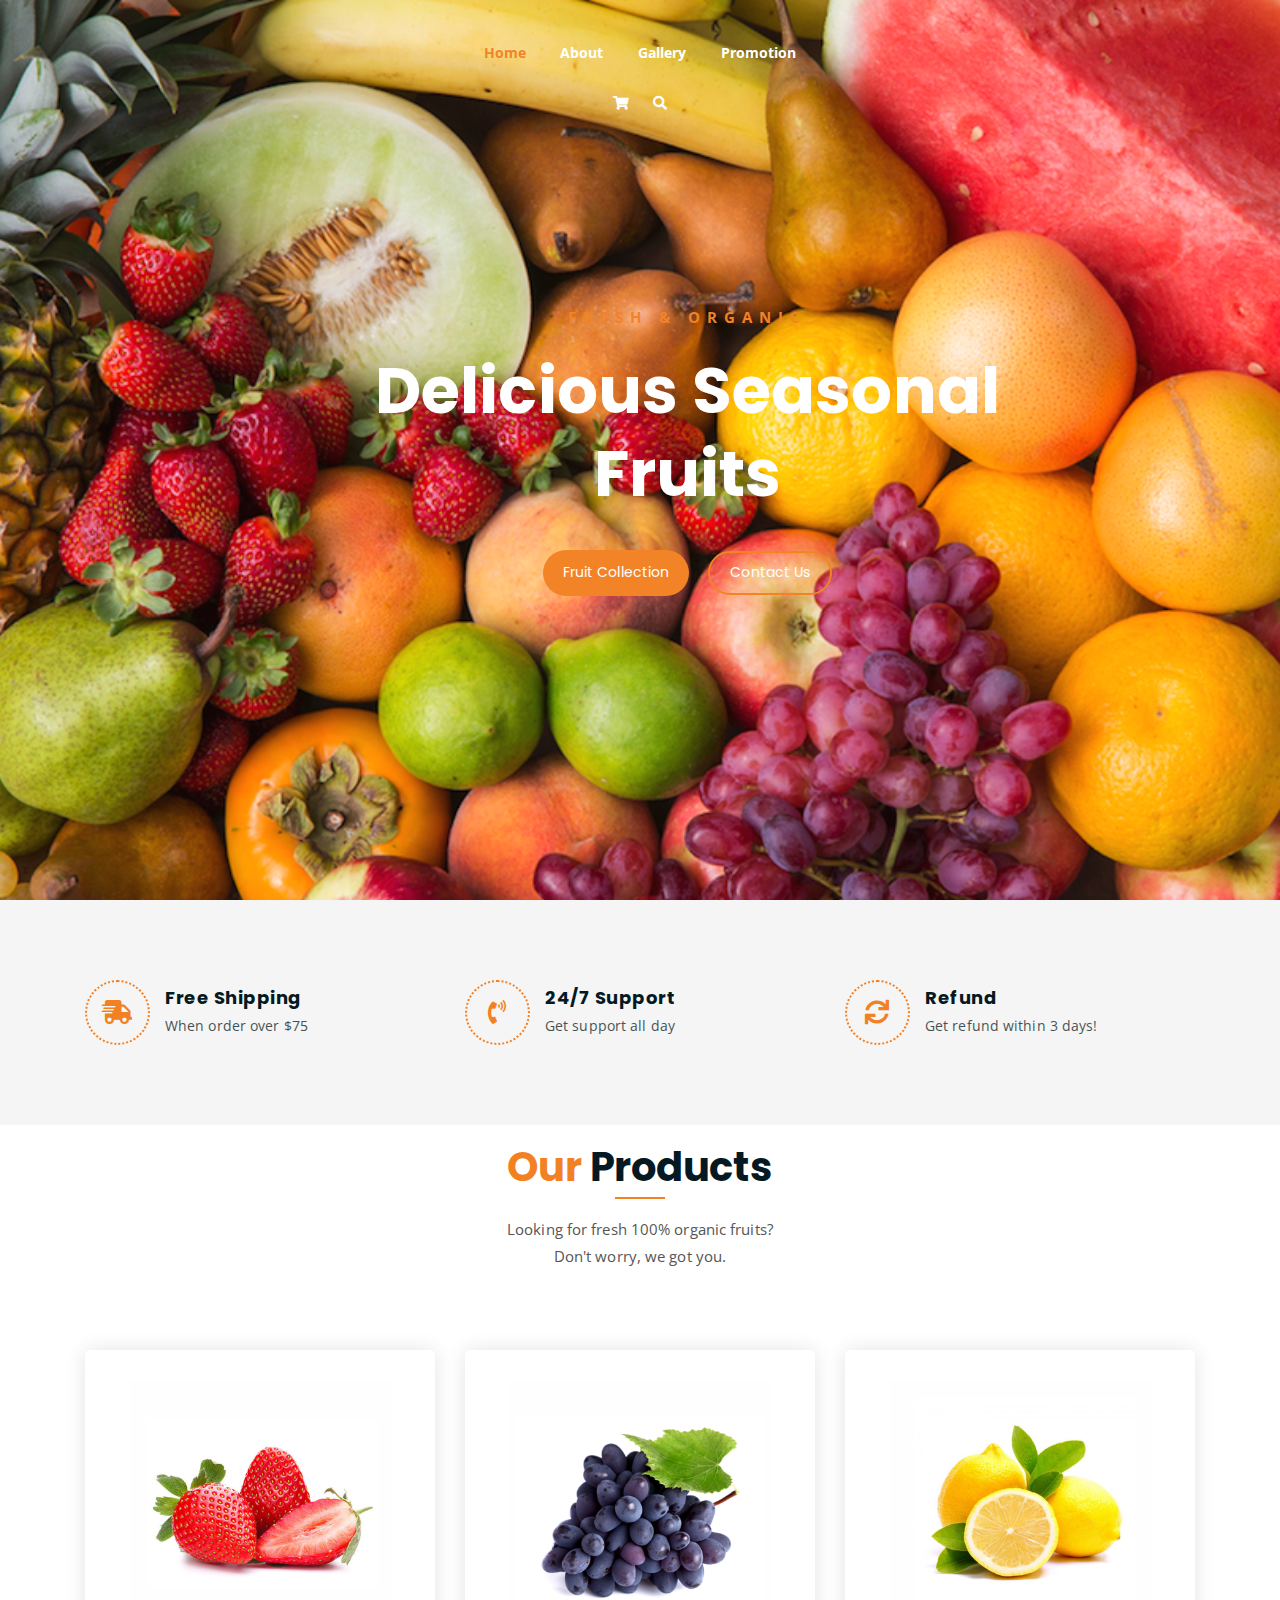
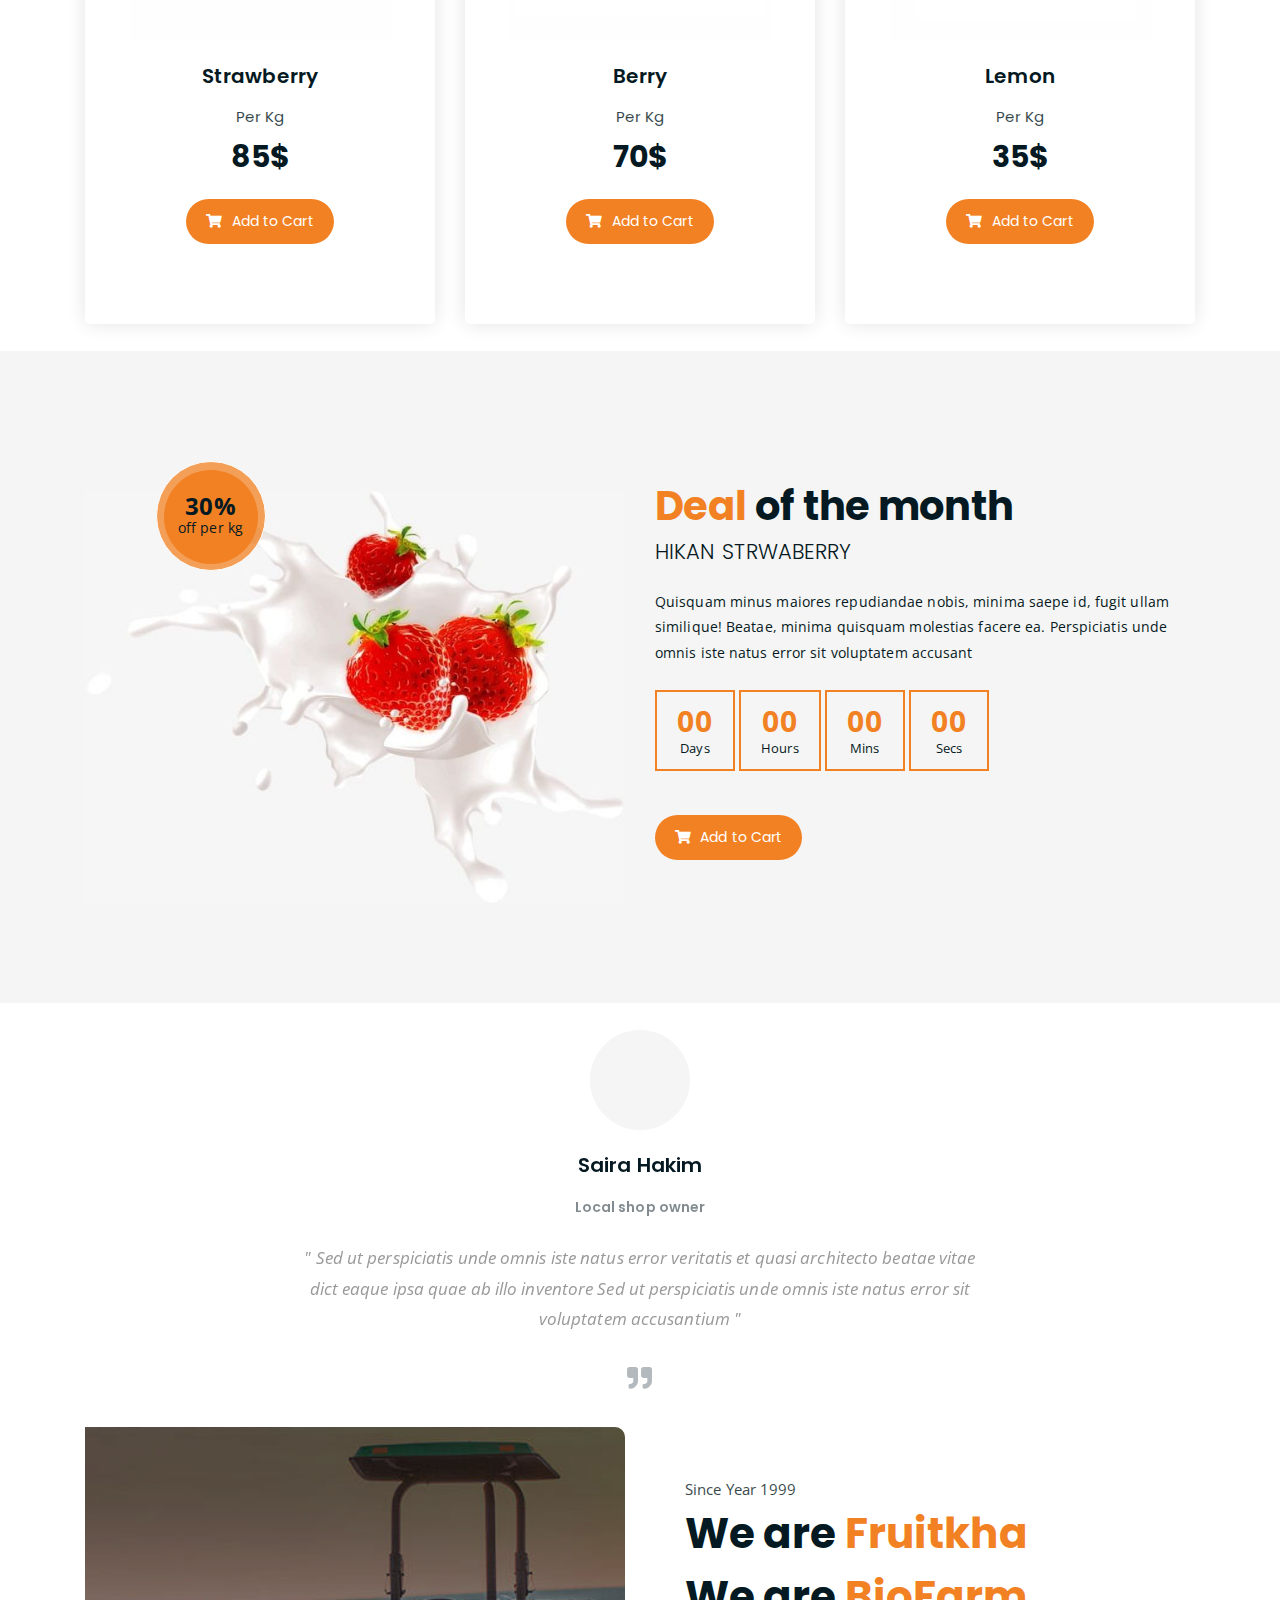
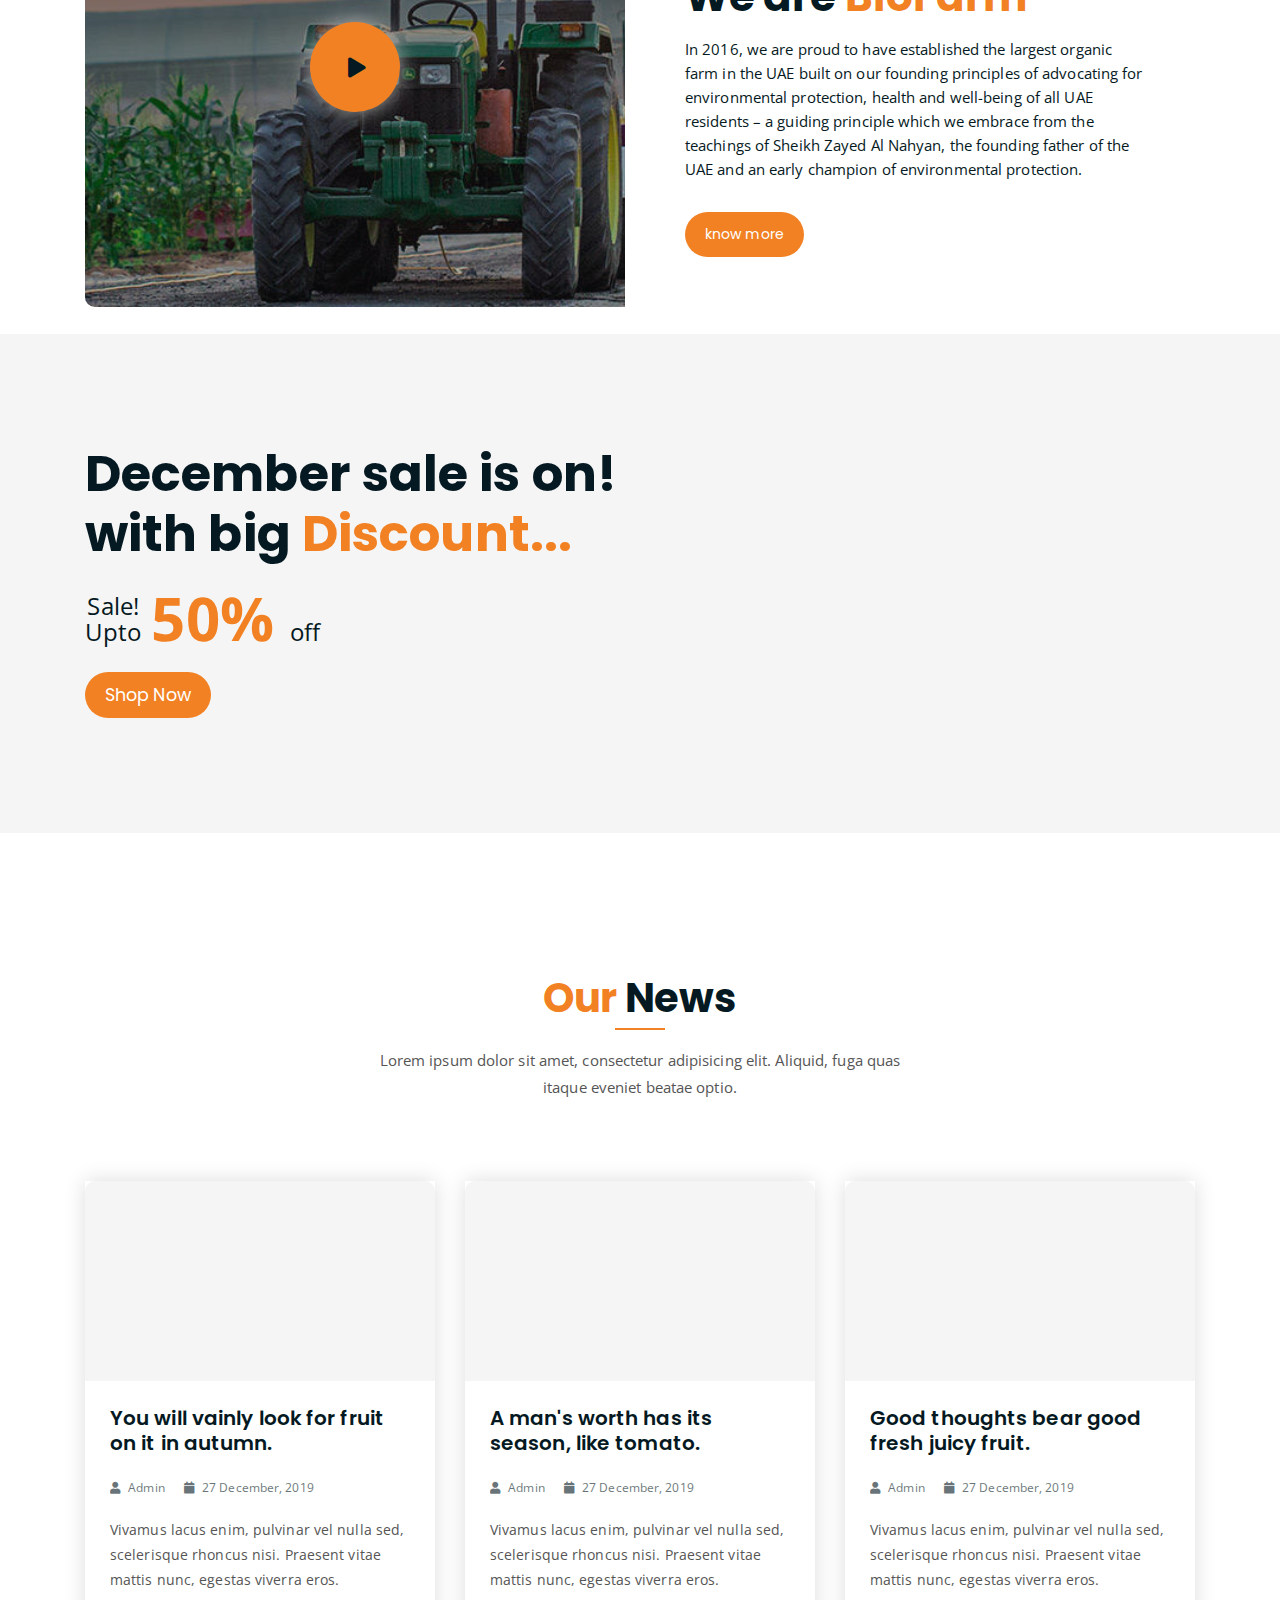
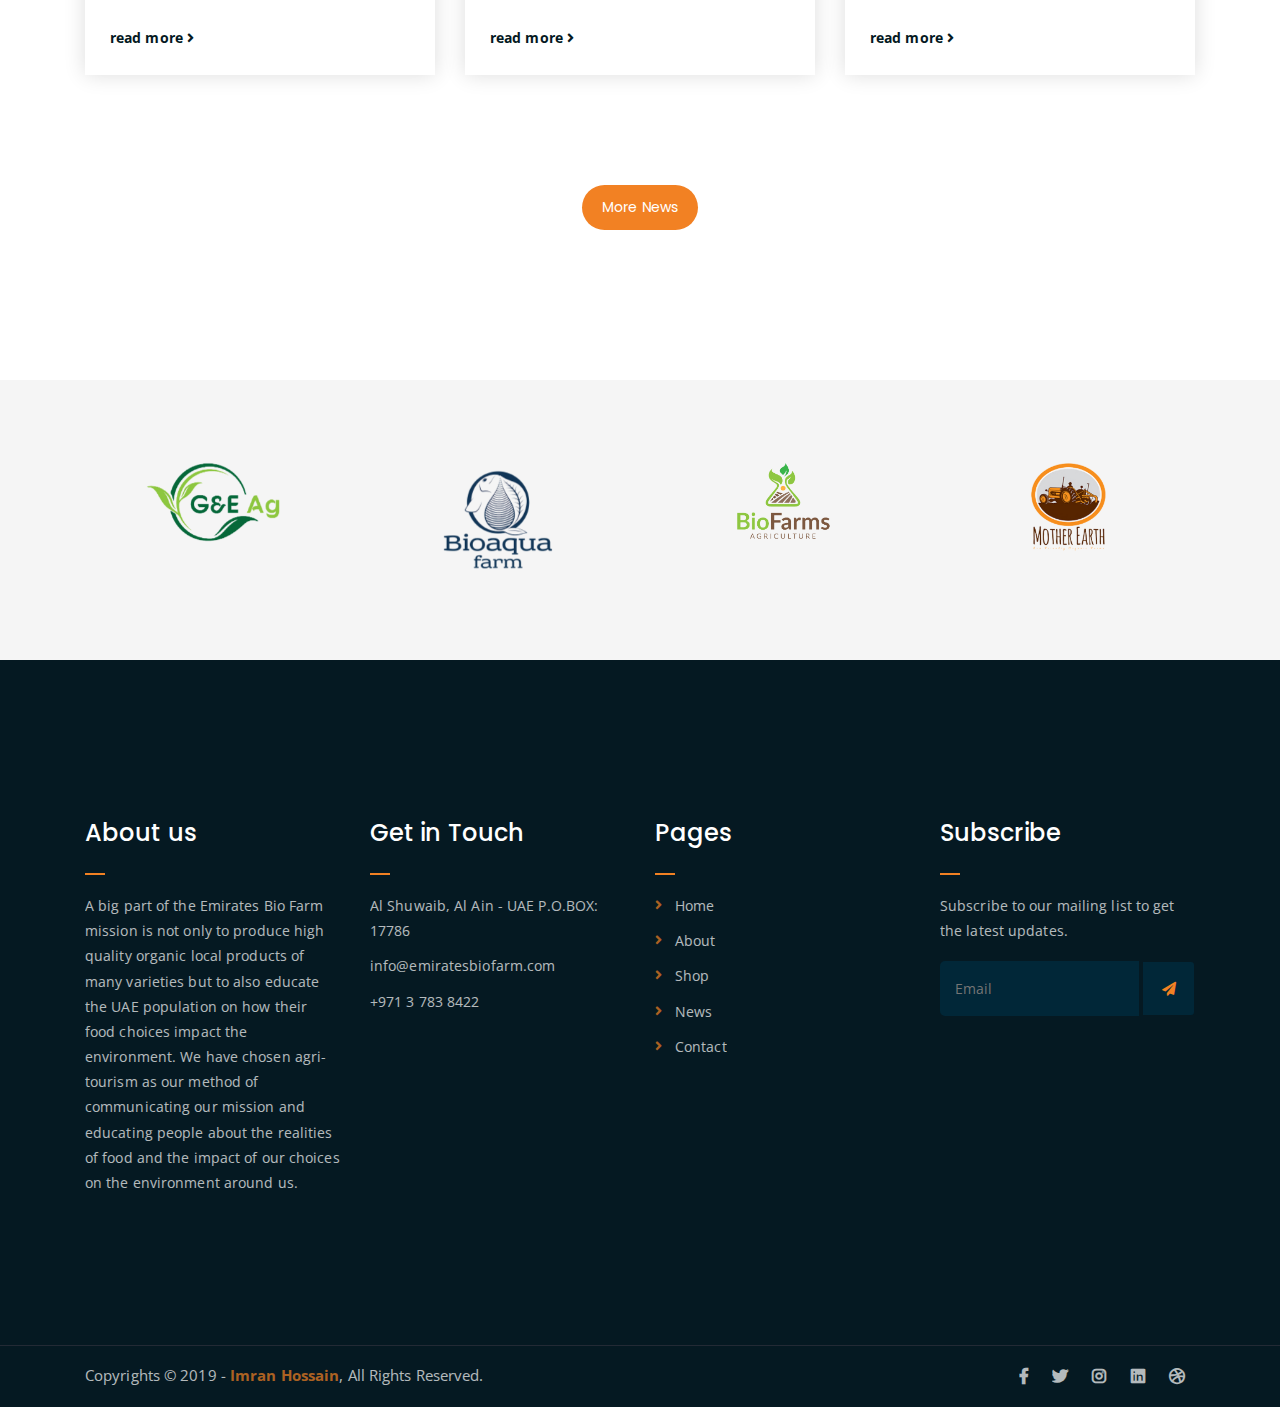
==== HTML CSS/index.html @ 10cfa1f8 "html and css work is in progress: home and gallery pages are near finished" ====
<!DOCTYPE html>
<html lang="en">

<head>
	<meta charset="UTF-8">
	<meta http-equiv="X-UA-Compatible" content="IE=edge">
	<meta name="viewport" content="width=device-width, initial-scale=1">
	<meta name="description"
		content="Responsive Bootstrap4 Shop Template, Created by Imran Hossain from https://imransdesign.com/">

	<!-- title -->
	<title>Fruitkha</title>

	<!-- favicon -->
	<link rel="shortcut icon" type="image/png" href="assets/img/favicon.png">
	<!-- google font -->
	<link href="https://fonts.googleapis.com/css?family=Open+Sans:300,400,700" rel="stylesheet">
	<link href="https://fonts.googleapis.com/css?family=Poppins:400,700&display=swap" rel="stylesheet">
	<!-- fontawesome -->
	<link rel="stylesheet" href="assets/css/all.min.css">
	<!-- bootstrap -->
	<link rel="stylesheet" href="assets/bootstrap/css/bootstrap.min.css">
	<!-- owl carousel -->
	<link rel="stylesheet" href="assets/css/owl.carousel.css">
	<!-- magnific popup -->
	<link rel="stylesheet" href="assets/css/magnific-popup.css">
	<!-- animate css -->
	<link rel="stylesheet" href="assets/css/animate.css">
	<!-- mean menu css -->
	<link rel="stylesheet" href="assets/css/meanmenu.min.css">
	<!-- main style -->
	<link rel="stylesheet" href="assets/css/main.css">
	<!-- responsive -->
	<link rel="stylesheet" href="assets/css/responsive.css">

</head>

<body>

	<!--PreLoader-->
	<div class="loader">
		<div class="loader-inner">
			<div class="circle"></div>
		</div>
	</div>
	<!--PreLoader Ends-->

	<!-- header -->
	<div class="top-header-area" id="sticker">
		<div class="container">
			<div class="row">
				<div class="col-lg-12 col-sm-12 text-center">
					<div class="main-menu-wrap">
						<!-- logo -->
						<div class="site-logo">
							<a href="index.html">
								<img src="assets/img/logo.png" alt="">
							</a>
						</div>
						<!-- logo -->

						<!-- menu start -->
						<nav class="main-menu">
							<ul>
								<li class="current-list-item"><a href="#">Home</a>
									<!-- <ul class="sub-menu">
										<li><a href="index.html">Static Home</a></li>
										<li><a href="index_2.html">Slider Home</a></li>
									</ul> -->
								</li>
								<li><a href="about.html">About</a></li>
								<!-- <li><a href="#">Pages</a>
									<ul class="sub-menu">
										<li><a href="404.html">404 page</a></li>
										<li><a href="about.html">About</a></li>
										<li><a href="cart.html">Cart</a></li>
										<li><a href="checkout.html">Check Out</a></li>
										<li><a href="contact.html">Contact</a></li>
										<li><a href="news.html">News</a></li>
										<li><a href="shop.html">Shop</a></li>
									</ul>
								</li> -->
								<!-- <li><a href="news.html">News</a>
									<ul class="sub-menu">
										<li><a href="news.html">News</a></li>
										<li><a href="single-news.html">Single News</a></li>
									</ul>
								</li> -->
								<!-- <li><a href="contact.html">Contact</a></li>
								<li><a href="shop.html">Shop</a>
									<ul class="sub-menu">
										<li><a href="shop.html">Shop</a></li>
										<li><a href="checkout.html">Check Out</a></li>
										<li><a href="single-product.html">Single Product</a></li>
										<li><a href="cart.html">Cart</a></li>
									</ul>
								</li>
								<li> -->
								<li><a href="gallery.html">Gallery</a></li>
								<li><a href="promotion.html">Promotion</a></li>
								<div class="header-icons">
									<!-- <a class="shopping-cart" href="cart.html"><i class="fas fa-shopping-cart"></i></a> -->
									<a class="shopping-cart" href="#"><i class="fas fa-shopping-cart"></i></a>
									<a class="mobile-hide search-bar-icon" href="#"><i class="fas fa-search"></i></a>
								</div>
							</ul>
						</nav>
						<a class="mobile-show search-bar-icon" href="#"><i class="fas fa-search"></i></a>
						<div class="mobile-menu"></div>
						<!-- menu end -->
					</div>
				</div>
			</div>
		</div>
	</div>
	<!-- end header -->

	<!-- search area -->
	<div class="search-area">
		<div class="container">
			<div class="row">
				<div class="col-lg-12">
					<span class="close-btn"><i class="fas fa-window-close"></i></span>
					<div class="search-bar">
						<div class="search-bar-tablecell">
							<h3>Search For:</h3>
							<input type="text" placeholder="Keywords">
							<button type="submit">Search <i class="fas fa-search"></i></button>
						</div>
					</div>
				</div>
			</div>
		</div>
	</div>
	<!-- end search area -->

	<!-- hero area -->
	<div class="hero-area hero-bg">
		<div class="container">
			<div class="row">
				<div class="col-lg-9 offset-lg-2 text-center">
					<div class="hero-text">
						<div class="hero-text-tablecell">
							<p class="subtitle">Fresh & Organic</p>
							<h1>Delicious Seasonal Fruits</h1>
							<div class="hero-btns">
								<a href="shop.html" class="boxed-btn">Fruit Collection</a>
								<a href="contact.html" class="bordered-btn">Contact Us</a>
							</div>
						</div>
					</div>
				</div>
			</div>
		</div>
	</div>
	<!-- end hero area -->

	<!-- features list section -->
	<div class="list-section pt-80 pb-80">
		<div class="container">

			<div class="row">
				<div class="col-lg-4 col-md-6 mb-4 mb-lg-0">
					<div class="list-box d-flex align-items-center">
						<div class="list-icon">
							<i class="fas fa-shipping-fast"></i>
						</div>
						<div class="content">
							<h3>Free Shipping</h3>
							<p>When order over $75</p>
						</div>
					</div>
				</div>
				<div class="col-lg-4 col-md-6 mb-4 mb-lg-0">
					<div class="list-box d-flex align-items-center">
						<div class="list-icon">
							<i class="fas fa-phone-volume"></i>
						</div>
						<div class="content">
							<h3>24/7 Support</h3>
							<p>Get support all day</p>
						</div>
					</div>
				</div>
				<div class="col-lg-4 col-md-6">
					<div class="list-box d-flex justify-content-start align-items-center">
						<div class="list-icon">
							<i class="fas fa-sync"></i>
						</div>
						<div class="content">
							<h3>Refund</h3>
							<p>Get refund within 3 days!</p>
						</div>
					</div>
				</div>
			</div>

		</div>
	</div>
	<!-- end features list section -->

	<!-- product section -->
	<div class="product-section mt-150 mb-150">
		<div class="container">
			<div class="row">
				<div class="col-lg-8 offset-lg-2 text-center">
					<div class="section-title">
						<h3><span class="orange-text">Our</span> Products</h3>
						<p>Looking for fresh 100% organic fruits? <br> Don't worry, we got you.</p>
					</div>
				</div>
			</div>

			<div class="row">
				<div class="col-lg-4 col-md-6 text-center">
					<div class="single-product-item">
						<div class="product-image">
							<a href="single-product.html"><img src="assets/img/products/product-img-1.jpg" alt=""></a>
						</div>
						<h3>Strawberry</h3>
						<p class="product-price"><span>Per Kg</span> 85$ </p>
						<a href="cart.html" class="cart-btn"><i class="fas fa-shopping-cart"></i> Add to Cart</a>
					</div>
				</div>
				<div class="col-lg-4 col-md-6 text-center">
					<div class="single-product-item">
						<div class="product-image">
							<a href="single-product.html"><img src="assets/img/products/product-img-2.jpg" alt=""></a>
						</div>
						<h3>Berry</h3>
						<p class="product-price"><span>Per Kg</span> 70$ </p>
						<a href="cart.html" class="cart-btn"><i class="fas fa-shopping-cart"></i> Add to Cart</a>
					</div>
				</div>
				<!-- <div class="col-lg-4 col-md-6 offset-md-3"></div> -->
				<div class="col-lg-4 col-md-6 offset-md-3 offset-lg-0 text-center">
					<div class="single-product-item">
						<div class="product-image">
							<a href="single-product.html"><img src="assets/img/products/product-img-3.jpg" alt=""></a>
						</div>
						<h3>Lemon</h3>
						<p class="product-price"><span>Per Kg</span> 35$ </p>
						<a href="cart.html" class="cart-btn"><i class="fas fa-shopping-cart"></i> Add to Cart</a>
					</div>
				</div>
			</div>
		</div>
	</div>
	<!-- end product section -->

	<!-- cart banner section -->
	<section class="cart-banner pt-100 pb-100">
		<div class="container">
			<div class="row clearfix">
				<!--Image Column-->
				<div class="image-column col-lg-6">
					<div class="image">
						<div class="price-box">
							<div class="inner-price">
								<span class="price">
									<strong>30%</strong> <br> off per kg
								</span>
							</div>
						</div>
						<img src="assets/img/a.jpg" alt="">
					</div>
				</div>
				<!--Content Column-->
				<div class="content-column col-lg-6">
					<h3><span class="orange-text">Deal</span> of the month</h3>
					<h4>Hikan Strwaberry</h4>
					<div class="text">Quisquam minus maiores repudiandae nobis, minima saepe id, fugit ullam similique!
						Beatae, minima quisquam molestias facere ea. Perspiciatis unde omnis iste natus error sit
						voluptatem accusant</div>
					<!--Countdown Timer-->
					<div class="time-counter">
						<div class="time-countdown clearfix" data-countdown="2020/2/01">
							<div class="counter-column">
								<div class="inner"><span class="count">00</span>Days</div>
							</div>
							<div class="counter-column">
								<div class="inner"><span class="count">00</span>Hours</div>
							</div>
							<div class="counter-column">
								<div class="inner"><span class="count">00</span>Mins</div>
							</div>
							<div class="counter-column">
								<div class="inner"><span class="count">00</span>Secs</div>
							</div>
						</div>
					</div>
					<a href="cart.html" class="cart-btn mt-3"><i class="fas fa-shopping-cart"></i> Add to Cart</a>
				</div>
			</div>
		</div>
	</section>
	<!-- end cart banner section -->

	<!-- testimonail-section -->
	<div class="testimonail-section mt-150 mb-150">
		<div class="container">
			<div class="row">
				<div class="col-lg-10 offset-lg-1 text-center">
					<div class="testimonial-sliders">
						<div class="single-testimonial-slider">
							<div class="client-avater">
								<img src="assets/img/avaters/avatar1.png" alt="">
							</div>
							<div class="client-meta">
								<h3>Saira Hakim <span>Local shop owner</span></h3>
								<p class="testimonial-body">
									" Sed ut perspiciatis unde omnis iste natus error veritatis et quasi architecto
									beatae vitae dict eaque ipsa quae ab illo inventore Sed ut perspiciatis unde omnis
									iste natus error sit voluptatem accusantium "
								</p>
								<div class="last-icon">
									<i class="fas fa-quote-right"></i>
								</div>
							</div>
						</div>
						<div class="single-testimonial-slider">
							<div class="client-avater">
								<img src="assets/img/avaters/avatar2.png" alt="">
							</div>
							<div class="client-meta">
								<h3>David Niph <span>Local shop owner</span></h3>
								<p class="testimonial-body">
									" Sed ut perspiciatis unde omnis iste natus error veritatis et quasi architecto
									beatae vitae dict eaque ipsa quae ab illo inventore Sed ut perspiciatis unde omnis
									iste natus error sit voluptatem accusantium "
								</p>
								<div class="last-icon">
									<i class="fas fa-quote-right"></i>
								</div>
							</div>
						</div>
						<div class="single-testimonial-slider">
							<div class="client-avater">
								<img src="assets/img/avaters/avatar3.png" alt="">
							</div>
							<div class="client-meta">
								<h3>Jacob Sikim <span>Local shop owner</span></h3>
								<p class="testimonial-body">
									" Sed ut perspiciatis unde omnis iste natus error veritatis et quasi architecto
									beatae vitae dict eaque ipsa quae ab illo inventore Sed ut perspiciatis unde omnis
									iste natus error sit voluptatem accusantium "
								</p>
								<div class="last-icon">
									<i class="fas fa-quote-right"></i>
								</div>
							</div>
						</div>
					</div>
				</div>
			</div>
		</div>
	</div>
	<!-- end testimonail-section -->

	<!-- advertisement section -->
	<div class="abt-section mb-150">
		<div class="container">
			<div class="row">
				<div class="col-lg-6 col-md-12">
					<div class="abt-bg">
						<a href="https://www.youtube.com/watch?v=278wrLCwHPU" class="video-play-btn popup-youtube"><i
								class="fas fa-play"></i></a>
					</div>
				</div>
				<div class="col-lg-6 col-md-12">
					<div class="abt-text">
						<p class="top-sub">Since Year 1999</p>
						<h2>We are <span class="orange-text">Fruitkha</span></h2>
						<h2>We are <span class="orange-text">BioFarm</span></h2>
						<p>In 2016, we are proud to have established the largest organic farm in the UAE
							built on our founding principles of advocating for environmental protection, health
							and well-being of all UAE residents – a guiding principle which we embrace from
							the teachings of Sheikh Zayed Al Nahyan, the founding father of the UAE and an
							early champion of environmental protection.</p>
						<!-- <p>Lorem ipsum dolor sit amet, consectetur adipisicing elit. Sapiente facilis illo repellat
                            veritatis minus, et labore minima mollitia qui ducimus.</p> -->
						<a href="about.html" class="boxed-btn mt-4">know more</a>
					</div>
				</div>
			</div>
		</div>
	</div>
	<!-- end advertisement section -->

	<!-- shop banner -->
	<section class="shop-banner">
		<div class="container">
			<h3>December sale is on! <br> with big <span class="orange-text">Discount...</span></h3>
			<div class="sale-percent"><span>Sale! <br> Upto</span>50% <span>off</span></div>
			<a href="shop.html" class="cart-btn btn-lg">Shop Now</a>
		</div>
	</section>
	<!-- end shop banner -->

	<!-- latest news -->
	<div class="latest-news pt-150 pb-150">
		<div class="container">

			<div class="row">
				<div class="col-lg-8 offset-lg-2 text-center">
					<div class="section-title">
						<h3><span class="orange-text">Our</span> News</h3>
						<p>Lorem ipsum dolor sit amet, consectetur adipisicing elit. Aliquid, fuga quas itaque eveniet
							beatae optio.</p>
					</div>
				</div>
			</div>

			<div class="row">
				<div class="col-lg-4 col-md-6">
					<div class="single-latest-news">
						<a href="single-news.html">
							<div class="latest-news-bg news-bg-1"></div>
						</a>
						<div class="news-text-box">
							<h3><a href="single-news.html">You will vainly look for fruit on it in autumn.</a></h3>
							<p class="blog-meta">
								<span class="author"><i class="fas fa-user"></i> Admin</span>
								<span class="date"><i class="fas fa-calendar"></i> 27 December, 2019</span>
							</p>
							<p class="excerpt">Vivamus lacus enim, pulvinar vel nulla sed, scelerisque rhoncus nisi.
								Praesent vitae mattis nunc, egestas viverra eros.</p>
							<a href="single-news.html" class="read-more-btn">read more <i
									class="fas fa-angle-right"></i></a>
						</div>
					</div>
				</div>
				<div class="col-lg-4 col-md-6">
					<div class="single-latest-news">
						<a href="single-news.html">
							<div class="latest-news-bg news-bg-2"></div>
						</a>
						<div class="news-text-box">
							<h3><a href="single-news.html">A man's worth has its season, like tomato.</a></h3>
							<p class="blog-meta">
								<span class="author"><i class="fas fa-user"></i> Admin</span>
								<span class="date"><i class="fas fa-calendar"></i> 27 December, 2019</span>
							</p>
							<p class="excerpt">Vivamus lacus enim, pulvinar vel nulla sed, scelerisque rhoncus nisi.
								Praesent vitae mattis nunc, egestas viverra eros.</p>
							<a href="single-news.html" class="read-more-btn">read more <i
									class="fas fa-angle-right"></i></a>
						</div>
					</div>
				</div>
				<div class="col-lg-4 col-md-6 offset-md-3 offset-lg-0">
					<div class="single-latest-news">
						<a href="single-news.html">
							<div class="latest-news-bg news-bg-3"></div>
						</a>
						<div class="news-text-box">
							<h3><a href="single-news.html">Good thoughts bear good fresh juicy fruit.</a></h3>
							<p class="blog-meta">
								<span class="author"><i class="fas fa-user"></i> Admin</span>
								<span class="date"><i class="fas fa-calendar"></i> 27 December, 2019</span>
							</p>
							<p class="excerpt">Vivamus lacus enim, pulvinar vel nulla sed, scelerisque rhoncus nisi.
								Praesent vitae mattis nunc, egestas viverra eros.</p>
							<a href="single-news.html" class="read-more-btn">read more <i
									class="fas fa-angle-right"></i></a>
						</div>
					</div>
				</div>
			</div>
			<div class="row">
				<div class="col-lg-12 text-center">
					<a href="news.html" class="boxed-btn">More News</a>
				</div>
			</div>
		</div>
	</div>
	<!-- end latest news -->

	<!-- logo carousel -->
	<div class="logo-carousel-section">
		<div class="container">
			<div class="row">
				<div class="col-lg-12">
					<div class="logo-carousel-inner">
						<div class="single-logo-item">
							<img src="assets/img/company-logos/1.png" alt="">
						</div>
						<div class="single-logo-item">
							<img src="assets/img/company-logos/2.png" alt="">
						</div>
						<div class="single-logo-item">
							<img src="assets/img/company-logos/3.png" alt="">
						</div>
						<div class="single-logo-item">
							<img src="assets/img/company-logos/4.png" alt="">
						</div>
						<div class="single-logo-item">
							<img src="assets/img/company-logos/5.png" alt="">
						</div>
					</div>
				</div>
			</div>
		</div>
	</div>
	<!-- end logo carousel -->

	<!-- footer -->
	<div class="footer-area">
		<div class="container">
			<div class="row">
				<div class="col-lg-3 col-md-6">
					<div class="footer-box about-widget">
						<h2 class="widget-title">About us</h2>
						<p>A big part of the Emirates Bio Farm mission is
							not only to produce high quality organic local
							products of many varieties but to also educate
							the UAE population on how their food choices
							impact the environment. We have chosen
							agri-tourism as our method of communicating
							our mission and educating people about the
							realities of food and the impact of our choices
							on the environment around us.</p>
					</div>
				</div>
				<div class="col-lg-3 col-md-6">
					<div class="footer-box get-in-touch">
						<h2 class="widget-title">Get in Touch</h2>
						<ul>
							<li>Al Shuwaib, Al Ain - UAE
								P.O.BOX: 17786</li>
							<li>info@emiratesbiofarm.com</li>
							<li>+971 3 783 8422</li>
						</ul>
					</div>
				</div>
				<div class="col-lg-3 col-md-6">
					<div class="footer-box pages">
						<h2 class="widget-title">Pages</h2>
						<ul>
							<li><a href="index.html">Home</a></li>
							<li><a href="about.html">About</a></li>
							<li><a href="services.html">Shop</a></li>
							<li><a href="news.html">News</a></li>
							<li><a href="contact.html">Contact</a></li>
						</ul>
					</div>
				</div>
				<div class="col-lg-3 col-md-6">
					<div class="footer-box subscribe">
						<h2 class="widget-title">Subscribe</h2>
						<p>Subscribe to our mailing list to get the latest updates.</p>
						<form action="index.html">
							<input type="email" placeholder="Email">
							<button type="submit"><i class="fas fa-paper-plane"></i></button>
						</form>
					</div>
				</div>
			</div>
		</div>
	</div>
	<!-- end footer -->

	<!-- copyright -->
	<div class="copyright">
		<div class="container">
			<div class="row">
				<div class="col-lg-6 col-md-12">
					<p>Copyrights &copy; 2019 - <a href="https://imransdesign.com/">Imran Hossain</a>, All Rights
						Reserved.</p>
				</div>
				<div class="col-lg-6 text-right col-md-12">
					<div class="social-icons">
						<ul>
							<li><a href="#" target="_blank"><i class="fab fa-facebook-f"></i></a></li>
							<li><a href="#" target="_blank"><i class="fab fa-twitter"></i></a></li>
							<li><a href="#" target="_blank"><i class="fab fa-instagram"></i></a></li>
							<li><a href="#" target="_blank"><i class="fab fa-linkedin"></i></a></li>
							<li><a href="#" target="_blank"><i class="fab fa-dribbble"></i></a></li>
						</ul>
					</div>
				</div>
			</div>
		</div>
	</div>
	<!-- end copyright -->

	<!-- jquery -->
	<script src="assets/js/jquery-1.11.3.min.js"></script>
	<!-- bootstrap -->
	<script src="assets/bootstrap/js/bootstrap.min.js"></script>
	<!-- count down -->
	<script src="assets/js/jquery.countdown.js"></script>
	<!-- isotope -->
	<script src="assets/js/jquery.isotope-3.0.6.min.js"></script>
	<!-- waypoints -->
	<script src="assets/js/waypoints.js"></script>
	<!-- owl carousel -->
	<script src="assets/js/owl.carousel.min.js"></script>
	<!-- magnific popup -->
	<script src="assets/js/jquery.magnific-popup.min.js"></script>
	<!-- mean menu -->
	<script src="assets/js/jquery.meanmenu.min.js"></script>
	<!-- sticker js -->
	<script src="assets/js/sticker.js"></script>
	<!-- main js -->
	<script src="assets/js/main.js"></script>

</body>

</html>
---- HTML CSS/assets/css/all.min.css ----
.fa,.fab,.fal,.far,.fas{-moz-osx-font-smoothing:grayscale;-webkit-font-smoothing:antialiased;display:inline-block;font-style:normal;font-variant:normal;text-rendering:auto;line-height:1}.fa-lg{font-size:1.33333em;line-height:.75em;vertical-align:-.0667em}.fa-xs{font-size:.75em}.fa-sm{font-size:.875em}.fa-1x{font-size:1em}.fa-2x{font-size:2em}.fa-3x{font-size:3em}.fa-4x{font-size:4em}.fa-5x{font-size:5em}.fa-6x{font-size:6em}.fa-7x{font-size:7em}.fa-8x{font-size:8em}.fa-9x{font-size:9em}.fa-10x{font-size:10em}.fa-fw{text-align:center;width:1.25em}.fa-ul{list-style-type:none;margin-left:2.5em;padding-left:0}.fa-ul>li{position:relative}.fa-li{left:-2em;position:absolute;text-align:center;width:2em;line-height:inherit}.fa-border{border:.08em solid #eee;border-radius:.1em;padding:.2em .25em .15em}.fa-pull-left{float:left}.fa-pull-right{float:right}.fa.fa-pull-left,.fab.fa-pull-left,.fal.fa-pull-left,.far.fa-pull-left,.fas.fa-pull-left{margin-right:.3em}.fa.fa-pull-right,.fab.fa-pull-right,.fal.fa-pull-right,.far.fa-pull-right,.fas.fa-pull-right{margin-left:.3em}.fa-spin{animation:fa-spin 2s infinite linear}.fa-pulse{animation:fa-spin 1s infinite steps(8)}@keyframes fa-spin{0%{transform:rotate(0deg)}to{transform:rotate(1turn)}}.fa-rotate-90{-ms-filter:"progid:DXImageTransform.Microsoft.BasicImage(rotation=1)";transform:rotate(90deg)}.fa-rotate-180{-ms-filter:"progid:DXImageTransform.Microsoft.BasicImage(rotation=2)";transform:rotate(180deg)}.fa-rotate-270{-ms-filter:"progid:DXImageTransform.Microsoft.BasicImage(rotation=3)";transform:rotate(270deg)}.fa-flip-horizontal{-ms-filter:"progid:DXImageTransform.Microsoft.BasicImage(rotation=0, mirror=1)";transform:scaleX(-1)}.fa-flip-vertical{transform:scaleY(-1)}.fa-flip-horizontal.fa-flip-vertical,.fa-flip-vertical{-ms-filter:"progid:DXImageTransform.Microsoft.BasicImage(rotation=2, mirror=1)"}.fa-flip-horizontal.fa-flip-vertical{transform:scale(-1)}:root .fa-flip-horizontal,:root .fa-flip-vertical,:root .fa-rotate-90,:root .fa-rotate-180,:root .fa-rotate-270{filter:none}.fa-stack{display:inline-block;height:2em;line-height:2em;position:relative;vertical-align:middle;width:2.5em}.fa-stack-1x,.fa-stack-2x{left:0;position:absolute;text-align:center;width:100%}.fa-stack-1x{line-height:inherit}.fa-stack-2x{font-size:2em}.fa-inverse{color:#fff}.fa-500px:before{content:"\f26e"}.fa-accessible-icon:before{content:"\f368"}.fa-accusoft:before{content:"\f369"}.fa-acquisitions-incorporated:before{content:"\f6af"}.fa-ad:before{content:"\f641"}.fa-address-book:before{content:"\f2b9"}.fa-address-card:before{content:"\f2bb"}.fa-adjust:before{content:"\f042"}.fa-adn:before{content:"\f170"}.fa-adobe:before{content:"\f778"}.fa-adversal:before{content:"\f36a"}.fa-affiliatetheme:before{content:"\f36b"}.fa-air-freshener:before{content:"\f5d0"}.fa-algolia:before{content:"\f36c"}.fa-align-center:before{content:"\f037"}.fa-align-justify:before{content:"\f039"}.fa-align-left:before{content:"\f036"}.fa-align-right:before{content:"\f038"}.fa-alipay:before{content:"\f642"}.fa-allergies:before{content:"\f461"}.fa-amazon:before{content:"\f270"}.fa-amazon-pay:before{content:"\f42c"}.fa-ambulance:before{content:"\f0f9"}.fa-american-sign-language-interpreting:before{content:"\f2a3"}.fa-amilia:before{content:"\f36d"}.fa-anchor:before{content:"\f13d"}.fa-android:before{content:"\f17b"}.fa-angellist:before{content:"\f209"}.fa-angle-double-down:before{content:"\f103"}.fa-angle-double-left:before{content:"\f100"}.fa-angle-double-right:before{content:"\f101"}.fa-angle-double-up:before{content:"\f102"}.fa-angle-down:before{content:"\f107"}.fa-angle-left:before{content:"\f104"}.fa-angle-right:before{content:"\f105"}.fa-angle-up:before{content:"\f106"}.fa-angry:before{content:"\f556"}.fa-angrycreative:before{content:"\f36e"}.fa-angular:before{content:"\f420"}.fa-ankh:before{content:"\f644"}.fa-app-store:before{content:"\f36f"}.fa-app-store-ios:before{content:"\f370"}.fa-apper:before{content:"\f371"}.fa-apple:before{content:"\f179"}.fa-apple-alt:before{content:"\f5d1"}.fa-apple-pay:before{content:"\f415"}.fa-archive:before{content:"\f187"}.fa-archway:before{content:"\f557"}.fa-arrow-alt-circle-down:before{content:"\f358"}.fa-arrow-alt-circle-left:before{content:"\f359"}.fa-arrow-alt-circle-right:before{content:"\f35a"}.fa-arrow-alt-circle-up:before{content:"\f35b"}.fa-arrow-circle-down:before{content:"\f0ab"}.fa-arrow-circle-left:before{content:"\f0a8"}.fa-arrow-circle-right:before{content:"\f0a9"}.fa-arrow-circle-up:before{content:"\f0aa"}.fa-arrow-down:before{content:"\f063"}.fa-arrow-left:before{content:"\f060"}.fa-arrow-right:before{content:"\f061"}.fa-arrow-up:before{content:"\f062"}.fa-arrows-alt:before{content:"\f0b2"}.fa-arrows-alt-h:before{content:"\f337"}.fa-arrows-alt-v:before{content:"\f338"}.fa-artstation:before{content:"\f77a"}.fa-assistive-listening-systems:before{content:"\f2a2"}.fa-asterisk:before{content:"\f069"}.fa-asymmetrik:before{content:"\f372"}.fa-at:before{content:"\f1fa"}.fa-atlas:before{content:"\f558"}.fa-atlassian:before{content:"\f77b"}.fa-atom:before{content:"\f5d2"}.fa-audible:before{content:"\f373"}.fa-audio-description:before{content:"\f29e"}.fa-autoprefixer:before{content:"\f41c"}.fa-avianex:before{content:"\f374"}.fa-aviato:before{content:"\f421"}.fa-award:before{content:"\f559"}.fa-aws:before{content:"\f375"}.fa-baby:before{content:"\f77c"}.fa-baby-carriage:before{content:"\f77d"}.fa-backspace:before{content:"\f55a"}.fa-backward:before{content:"\f04a"}.fa-balance-scale:before{content:"\f24e"}.fa-ban:before{content:"\f05e"}.fa-band-aid:before{content:"\f462"}.fa-bandcamp:before{content:"\f2d5"}.fa-barcode:before{content:"\f02a"}.fa-bars:before{content:"\f0c9"}.fa-baseball-ball:before{content:"\f433"}.fa-basketball-ball:before{content:"\f434"}.fa-bath:before{content:"\f2cd"}.fa-battery-empty:before{content:"\f244"}.fa-battery-full:before{content:"\f240"}.fa-battery-half:before{content:"\f242"}.fa-battery-quarter:before{content:"\f243"}.fa-battery-three-quarters:before{content:"\f241"}.fa-bed:before{content:"\f236"}.fa-beer:before{content:"\f0fc"}.fa-behance:before{content:"\f1b4"}.fa-behance-square:before{content:"\f1b5"}.fa-bell:before{content:"\f0f3"}.fa-bell-slash:before{content:"\f1f6"}.fa-bezier-curve:before{content:"\f55b"}.fa-bible:before{content:"\f647"}.fa-bicycle:before{content:"\f206"}.fa-bimobject:before{content:"\f378"}.fa-binoculars:before{content:"\f1e5"}.fa-biohazard:before{content:"\f780"}.fa-birthday-cake:before{content:"\f1fd"}.fa-bitbucket:before{content:"\f171"}.fa-bitcoin:before{content:"\f379"}.fa-bity:before{content:"\f37a"}.fa-black-tie:before{content:"\f27e"}.fa-blackberry:before{content:"\f37b"}.fa-blender:before{content:"\f517"}.fa-blender-phone:before{content:"\f6b6"}.fa-blind:before{content:"\f29d"}.fa-blog:before{content:"\f781"}.fa-blogger:before{content:"\f37c"}.fa-blogger-b:before{content:"\f37d"}.fa-bluetooth:before{content:"\f293"}.fa-bluetooth-b:before{content:"\f294"}.fa-bold:before{content:"\f032"}.fa-bolt:before{content:"\f0e7"}.fa-bomb:before{content:"\f1e2"}.fa-bone:before{content:"\f5d7"}.fa-bong:before{content:"\f55c"}.fa-book:before{content:"\f02d"}.fa-book-dead:before{content:"\f6b7"}.fa-book-open:before{content:"\f518"}.fa-book-reader:before{content:"\f5da"}.fa-bookmark:before{content:"\f02e"}.fa-bowling-ball:before{content:"\f436"}.fa-box:before{content:"\f466"}.fa-box-open:before{content:"\f49e"}.fa-boxes:before{content:"\f468"}.fa-braille:before{content:"\f2a1"}.fa-brain:before{content:"\f5dc"}.fa-briefcase:before{content:"\f0b1"}.fa-briefcase-medical:before{content:"\f469"}.fa-broadcast-tower:before{content:"\f519"}.fa-broom:before{content:"\f51a"}.fa-brush:before{content:"\f55d"}.fa-btc:before{content:"\f15a"}.fa-bug:before{content:"\f188"}.fa-building:before{content:"\f1ad"}.fa-bullhorn:before{content:"\f0a1"}.fa-bullseye:before{content:"\f140"}.fa-burn:before{content:"\f46a"}.fa-buromobelexperte:before{content:"\f37f"}.fa-bus:before{content:"\f207"}.fa-bus-alt:before{content:"\f55e"}.fa-business-time:before{content:"\f64a"}.fa-buysellads:before{content:"\f20d"}.fa-calculator:before{content:"\f1ec"}.fa-calendar:before{content:"\f133"}.fa-calendar-alt:before{content:"\f073"}.fa-calendar-check:before{content:"\f274"}.fa-calendar-day:before{content:"\f783"}.fa-calendar-minus:before{content:"\f272"}.fa-calendar-plus:before{content:"\f271"}.fa-calendar-times:before{content:"\f273"}.fa-calendar-week:before{content:"\f784"}.fa-camera:before{content:"\f030"}.fa-camera-retro:before{content:"\f083"}.fa-campground:before{content:"\f6bb"}.fa-canadian-maple-leaf:before{content:"\f785"}.fa-candy-cane:before{content:"\f786"}.fa-cannabis:before{content:"\f55f"}.fa-capsules:before{content:"\f46b"}.fa-car:before{content:"\f1b9"}.fa-car-alt:before{content:"\f5de"}.fa-car-battery:before{content:"\f5df"}.fa-car-crash:before{content:"\f5e1"}.fa-car-side:before{content:"\f5e4"}.fa-caret-down:before{content:"\f0d7"}.fa-caret-left:before{content:"\f0d9"}.fa-caret-right:before{content:"\f0da"}.fa-caret-square-down:before{content:"\f150"}.fa-caret-square-left:before{content:"\f191"}.fa-caret-square-right:before{content:"\f152"}.fa-caret-square-up:before{content:"\f151"}.fa-caret-up:before{content:"\f0d8"}.fa-carrot:before{content:"\f787"}.fa-cart-arrow-down:before{content:"\f218"}.fa-cart-plus:before{content:"\f217"}.fa-cash-register:before{content:"\f788"}.fa-cat:before{content:"\f6be"}.fa-cc-amazon-pay:before{content:"\f42d"}.fa-cc-amex:before{content:"\f1f3"}.fa-cc-apple-pay:before{content:"\f416"}.fa-cc-diners-club:before{content:"\f24c"}.fa-cc-discover:before{content:"\f1f2"}.fa-cc-jcb:before{content:"\f24b"}.fa-cc-mastercard:before{content:"\f1f1"}.fa-cc-paypal:before{content:"\f1f4"}.fa-cc-stripe:before{content:"\f1f5"}.fa-cc-visa:before{content:"\f1f0"}.fa-centercode:before{content:"\f380"}.fa-centos:before{content:"\f789"}.fa-certificate:before{content:"\f0a3"}.fa-chair:before{content:"\f6c0"}.fa-chalkboard:before{content:"\f51b"}.fa-chalkboard-teacher:before{content:"\f51c"}.fa-charging-station:before{content:"\f5e7"}.fa-chart-area:before{content:"\f1fe"}.fa-chart-bar:before{content:"\f080"}.fa-chart-line:before{content:"\f201"}.fa-chart-pie:before{content:"\f200"}.fa-check:before{content:"\f00c"}.fa-check-circle:before{content:"\f058"}.fa-check-double:before{content:"\f560"}.fa-check-square:before{content:"\f14a"}.fa-chess:before{content:"\f439"}.fa-chess-bishop:before{content:"\f43a"}.fa-chess-board:before{content:"\f43c"}.fa-chess-king:before{content:"\f43f"}.fa-chess-knight:before{content:"\f441"}.fa-chess-pawn:before{content:"\f443"}.fa-chess-queen:before{content:"\f445"}.fa-chess-rook:before{content:"\f447"}.fa-chevron-circle-down:before{content:"\f13a"}.fa-chevron-circle-left:before{content:"\f137"}.fa-chevron-circle-right:before{content:"\f138"}.fa-chevron-circle-up:before{content:"\f139"}.fa-chevron-down:before{content:"\f078"}.fa-chevron-left:before{content:"\f053"}.fa-chevron-right:before{content:"\f054"}.fa-chevron-up:before{content:"\f077"}.fa-child:before{content:"\f1ae"}.fa-chrome:before{content:"\f268"}.fa-church:before{content:"\f51d"}.fa-circle:before{content:"\f111"}.fa-circle-notch:before{content:"\f1ce"}.fa-city:before{content:"\f64f"}.fa-clipboard:before{content:"\f328"}.fa-clipboard-check:before{content:"\f46c"}.fa-clipboard-list:before{content:"\f46d"}.fa-clock:before{content:"\f017"}.fa-clone:before{content:"\f24d"}.fa-closed-captioning:before{content:"\f20a"}.fa-cloud:before{content:"\f0c2"}.fa-cloud-download-alt:before{content:"\f381"}.fa-cloud-meatball:before{content:"\f73b"}.fa-cloud-moon:before{content:"\f6c3"}.fa-cloud-moon-rain:before{content:"\f73c"}.fa-cloud-rain:before{content:"\f73d"}.fa-cloud-showers-heavy:before{content:"\f740"}.fa-cloud-sun:before{content:"\f6c4"}.fa-cloud-sun-rain:before{content:"\f743"}.fa-cloud-upload-alt:before{content:"\f382"}.fa-cloudscale:before{content:"\f383"}.fa-cloudsmith:before{content:"\f384"}.fa-cloudversify:before{content:"\f385"}.fa-cocktail:before{content:"\f561"}.fa-code:before{content:"\f121"}.fa-code-branch:before{content:"\f126"}.fa-codepen:before{content:"\f1cb"}.fa-codiepie:before{content:"\f284"}.fa-coffee:before{content:"\f0f4"}.fa-cog:before{content:"\f013"}.fa-cogs:before{content:"\f085"}.fa-coins:before{content:"\f51e"}.fa-columns:before{content:"\f0db"}.fa-comment:before{content:"\f075"}.fa-comment-alt:before{content:"\f27a"}.fa-comment-dollar:before{content:"\f651"}.fa-comment-dots:before{content:"\f4ad"}.fa-comment-slash:before{content:"\f4b3"}.fa-comments:before{content:"\f086"}.fa-comments-dollar:before{content:"\f653"}.fa-compact-disc:before{content:"\f51f"}.fa-compass:before{content:"\f14e"}.fa-compress:before{content:"\f066"}.fa-compress-arrows-alt:before{content:"\f78c"}.fa-concierge-bell:before{content:"\f562"}.fa-confluence:before{content:"\f78d"}.fa-connectdevelop:before{content:"\f20e"}.fa-contao:before{content:"\f26d"}.fa-cookie:before{content:"\f563"}.fa-cookie-bite:before{content:"\f564"}.fa-copy:before{content:"\f0c5"}.fa-copyright:before{content:"\f1f9"}.fa-couch:before{content:"\f4b8"}.fa-cpanel:before{content:"\f388"}.fa-creative-commons:before{content:"\f25e"}.fa-creative-commons-by:before{content:"\f4e7"}.fa-creative-commons-nc:before{content:"\f4e8"}.fa-creative-commons-nc-eu:before{content:"\f4e9"}.fa-creative-commons-nc-jp:before{content:"\f4ea"}.fa-creative-commons-nd:before{content:"\f4eb"}.fa-creative-commons-pd:before{content:"\f4ec"}.fa-creative-commons-pd-alt:before{content:"\f4ed"}.fa-creative-commons-remix:before{content:"\f4ee"}.fa-creative-commons-sa:before{content:"\f4ef"}.fa-creative-commons-sampling:before{content:"\f4f0"}.fa-creative-commons-sampling-plus:before{content:"\f4f1"}.fa-creative-commons-share:before{content:"\f4f2"}.fa-creative-commons-zero:before{content:"\f4f3"}.fa-credit-card:before{content:"\f09d"}.fa-critical-role:before{content:"\f6c9"}.fa-crop:before{content:"\f125"}.fa-crop-alt:before{content:"\f565"}.fa-cross:before{content:"\f654"}.fa-crosshairs:before{content:"\f05b"}.fa-crow:before{content:"\f520"}.fa-crown:before{content:"\f521"}.fa-css3:before{content:"\f13c"}.fa-css3-alt:before{content:"\f38b"}.fa-cube:before{content:"\f1b2"}.fa-cubes:before{content:"\f1b3"}.fa-cut:before{content:"\f0c4"}.fa-cuttlefish:before{content:"\f38c"}.fa-d-and-d:before{content:"\f38d"}.fa-d-and-d-beyond:before{content:"\f6ca"}.fa-dashcube:before{content:"\f210"}.fa-database:before{content:"\f1c0"}.fa-deaf:before{content:"\f2a4"}.fa-delicious:before{content:"\f1a5"}.fa-democrat:before{content:"\f747"}.fa-deploydog:before{content:"\f38e"}.fa-deskpro:before{content:"\f38f"}.fa-desktop:before{content:"\f108"}.fa-dev:before{content:"\f6cc"}.fa-deviantart:before{content:"\f1bd"}.fa-dharmachakra:before{content:"\f655"}.fa-dhl:before{content:"\f790"}.fa-diagnoses:before{content:"\f470"}.fa-diaspora:before{content:"\f791"}.fa-dice:before{content:"\f522"}.fa-dice-d20:before{content:"\f6cf"}.fa-dice-d6:before{content:"\f6d1"}.fa-dice-five:before{content:"\f523"}.fa-dice-four:before{content:"\f524"}.fa-dice-one:before{content:"\f525"}.fa-dice-six:before{content:"\f526"}.fa-dice-three:before{content:"\f527"}.fa-dice-two:before{content:"\f528"}.fa-digg:before{content:"\f1a6"}.fa-digital-ocean:before{content:"\f391"}.fa-digital-tachograph:before{content:"\f566"}.fa-directions:before{content:"\f5eb"}.fa-discord:before{content:"\f392"}.fa-discourse:before{content:"\f393"}.fa-divide:before{content:"\f529"}.fa-dizzy:before{content:"\f567"}.fa-dna:before{content:"\f471"}.fa-dochub:before{content:"\f394"}.fa-docker:before{content:"\f395"}.fa-dog:before{content:"\f6d3"}.fa-dollar-sign:before{content:"\f155"}.fa-dolly:before{content:"\f472"}.fa-dolly-flatbed:before{content:"\f474"}.fa-donate:before{content:"\f4b9"}.fa-door-closed:before{content:"\f52a"}.fa-door-open:before{content:"\f52b"}.fa-dot-circle:before{content:"\f192"}.fa-dove:before{content:"\f4ba"}.fa-download:before{content:"\f019"}.fa-draft2digital:before{content:"\f396"}.fa-drafting-compass:before{content:"\f568"}.fa-dragon:before{content:"\f6d5"}.fa-draw-polygon:before{content:"\f5ee"}.fa-dribbble:before{content:"\f17d"}.fa-dribbble-square:before{content:"\f397"}.fa-dropbox:before{content:"\f16b"}.fa-drum:before{content:"\f569"}.fa-drum-steelpan:before{content:"\f56a"}.fa-drumstick-bite:before{content:"\f6d7"}.fa-drupal:before{content:"\f1a9"}.fa-dumbbell:before{content:"\f44b"}.fa-dumpster:before{content:"\f793"}.fa-dumpster-fire:before{content:"\f794"}.fa-dungeon:before{content:"\f6d9"}.fa-dyalog:before{content:"\f399"}.fa-earlybirds:before{content:"\f39a"}.fa-ebay:before{content:"\f4f4"}.fa-edge:before{content:"\f282"}.fa-edit:before{content:"\f044"}.fa-eject:before{content:"\f052"}.fa-elementor:before{content:"\f430"}.fa-ellipsis-h:before{content:"\f141"}.fa-ellipsis-v:before{content:"\f142"}.fa-ello:before{content:"\f5f1"}.fa-ember:before{content:"\f423"}.fa-empire:before{content:"\f1d1"}.fa-envelope:before{content:"\f0e0"}.fa-envelope-open:before{content:"\f2b6"}.fa-envelope-open-text:before{content:"\f658"}.fa-envelope-square:before{content:"\f199"}.fa-envira:before{content:"\f299"}.fa-equals:before{content:"\f52c"}.fa-eraser:before{content:"\f12d"}.fa-erlang:before{content:"\f39d"}.fa-ethereum:before{content:"\f42e"}.fa-ethernet:before{content:"\f796"}.fa-etsy:before{content:"\f2d7"}.fa-euro-sign:before{content:"\f153"}.fa-exchange-alt:before{content:"\f362"}.fa-exclamation:before{content:"\f12a"}.fa-exclamation-circle:before{content:"\f06a"}.fa-exclamation-triangle:before{content:"\f071"}.fa-expand:before{content:"\f065"}.fa-expand-arrows-alt:before{content:"\f31e"}.fa-expeditedssl:before{content:"\f23e"}.fa-external-link-alt:before{content:"\f35d"}.fa-external-link-square-alt:before{content:"\f360"}.fa-eye:before{content:"\f06e"}.fa-eye-dropper:before{content:"\f1fb"}.fa-eye-slash:before{content:"\f070"}.fa-facebook:before{content:"\f09a"}.fa-facebook-f:before{content:"\f39e"}.fa-facebook-messenger:before{content:"\f39f"}.fa-facebook-square:before{content:"\f082"}.fa-fantasy-flight-games:before{content:"\f6dc"}.fa-fast-backward:before{content:"\f049"}.fa-fast-forward:before{content:"\f050"}.fa-fax:before{content:"\f1ac"}.fa-feather:before{content:"\f52d"}.fa-feather-alt:before{content:"\f56b"}.fa-fedex:before{content:"\f797"}.fa-fedora:before{content:"\f798"}.fa-female:before{content:"\f182"}.fa-fighter-jet:before{content:"\f0fb"}.fa-figma:before{content:"\f799"}.fa-file:before{content:"\f15b"}.fa-file-alt:before{content:"\f15c"}.fa-file-archive:before{content:"\f1c6"}.fa-file-audio:before{content:"\f1c7"}.fa-file-code:before{content:"\f1c9"}.fa-file-contract:before{content:"\f56c"}.fa-file-csv:before{content:"\f6dd"}.fa-file-download:before{content:"\f56d"}.fa-file-excel:before{content:"\f1c3"}.fa-file-export:before{content:"\f56e"}.fa-file-image:before{content:"\f1c5"}.fa-file-import:before{content:"\f56f"}.fa-file-invoice:before{content:"\f570"}.fa-file-invoice-dollar:before{content:"\f571"}.fa-file-medical:before{content:"\f477"}.fa-file-medical-alt:before{content:"\f478"}.fa-file-pdf:before{content:"\f1c1"}.fa-file-powerpoint:before{content:"\f1c4"}.fa-file-prescription:before{content:"\f572"}.fa-file-signature:before{content:"\f573"}.fa-file-upload:before{content:"\f574"}.fa-file-video:before{content:"\f1c8"}.fa-file-word:before{content:"\f1c2"}.fa-fill:before{content:"\f575"}.fa-fill-drip:before{content:"\f576"}.fa-film:before{content:"\f008"}.fa-filter:before{content:"\f0b0"}.fa-fingerprint:before{content:"\f577"}.fa-fire:before{content:"\f06d"}.fa-fire-alt:before{content:"\f7e4"}.fa-fire-extinguisher:before{content:"\f134"}.fa-firefox:before{content:"\f269"}.fa-first-aid:before{content:"\f479"}.fa-first-order:before{content:"\f2b0"}.fa-first-order-alt:before{content:"\f50a"}.fa-firstdraft:before{content:"\f3a1"}.fa-fish:before{content:"\f578"}.fa-fist-raised:before{content:"\f6de"}.fa-flag:before{content:"\f024"}.fa-flag-checkered:before{content:"\f11e"}.fa-flag-usa:before{content:"\f74d"}.fa-flask:before{content:"\f0c3"}.fa-flickr:before{content:"\f16e"}.fa-flipboard:before{content:"\f44d"}.fa-flushed:before{content:"\f579"}.fa-fly:before{content:"\f417"}.fa-folder:before{content:"\f07b"}.fa-folder-minus:before{content:"\f65d"}.fa-folder-open:before{content:"\f07c"}.fa-folder-plus:before{content:"\f65e"}.fa-font:before{content:"\f031"}.fa-font-awesome:before{content:"\f2b4"}.fa-font-awesome-alt:before{content:"\f35c"}.fa-font-awesome-flag:before{content:"\f425"}.fa-font-awesome-logo-full:before{content:"\f4e6"}.fa-fonticons:before{content:"\f280"}.fa-fonticons-fi:before{content:"\f3a2"}.fa-football-ball:before{content:"\f44e"}.fa-fort-awesome:before{content:"\f286"}.fa-fort-awesome-alt:before{content:"\f3a3"}.fa-forumbee:before{content:"\f211"}.fa-forward:before{content:"\f04e"}.fa-foursquare:before{content:"\f180"}.fa-free-code-camp:before{content:"\f2c5"}.fa-freebsd:before{content:"\f3a4"}.fa-frog:before{content:"\f52e"}.fa-frown:before{content:"\f119"}.fa-frown-open:before{content:"\f57a"}.fa-fulcrum:before{content:"\f50b"}.fa-funnel-dollar:before{content:"\f662"}.fa-futbol:before{content:"\f1e3"}.fa-galactic-republic:before{content:"\f50c"}.fa-galactic-senate:before{content:"\f50d"}.fa-gamepad:before{content:"\f11b"}.fa-gas-pump:before{content:"\f52f"}.fa-gavel:before{content:"\f0e3"}.fa-gem:before{content:"\f3a5"}.fa-genderless:before{content:"\f22d"}.fa-get-pocket:before{content:"\f265"}.fa-gg:before{content:"\f260"}.fa-gg-circle:before{content:"\f261"}.fa-ghost:before{content:"\f6e2"}.fa-gift:before{content:"\f06b"}.fa-gifts:before{content:"\f79c"}.fa-git:before{content:"\f1d3"}.fa-git-square:before{content:"\f1d2"}.fa-github:before{content:"\f09b"}.fa-github-alt:before{content:"\f113"}.fa-github-square:before{content:"\f092"}.fa-gitkraken:before{content:"\f3a6"}.fa-gitlab:before{content:"\f296"}.fa-gitter:before{content:"\f426"}.fa-glass-cheers:before{content:"\f79f"}.fa-glass-martini:before{content:"\f000"}.fa-glass-martini-alt:before{content:"\f57b"}.fa-glass-whiskey:before{content:"\f7a0"}.fa-glasses:before{content:"\f530"}.fa-glide:before{content:"\f2a5"}.fa-glide-g:before{content:"\f2a6"}.fa-globe:before{content:"\f0ac"}.fa-globe-africa:before{content:"\f57c"}.fa-globe-americas:before{content:"\f57d"}.fa-globe-asia:before{content:"\f57e"}.fa-globe-europe:before{content:"\f7a2"}.fa-gofore:before{content:"\f3a7"}.fa-golf-ball:before{content:"\f450"}.fa-goodreads:before{content:"\f3a8"}.fa-goodreads-g:before{content:"\f3a9"}.fa-google:before{content:"\f1a0"}.fa-google-drive:before{content:"\f3aa"}.fa-google-play:before{content:"\f3ab"}.fa-google-plus:before{content:"\f2b3"}.fa-google-plus-g:before{content:"\f0d5"}.fa-google-plus-square:before{content:"\f0d4"}.fa-google-wallet:before{content:"\f1ee"}.fa-gopuram:before{content:"\f664"}.fa-graduation-cap:before{content:"\f19d"}.fa-gratipay:before{content:"\f184"}.fa-grav:before{content:"\f2d6"}.fa-greater-than:before{content:"\f531"}.fa-greater-than-equal:before{content:"\f532"}.fa-grimace:before{content:"\f57f"}.fa-grin:before{content:"\f580"}.fa-grin-alt:before{content:"\f581"}.fa-grin-beam:before{content:"\f582"}.fa-grin-beam-sweat:before{content:"\f583"}.fa-grin-hearts:before{content:"\f584"}.fa-grin-squint:before{content:"\f585"}.fa-grin-squint-tears:before{content:"\f586"}.fa-grin-stars:before{content:"\f587"}.fa-grin-tears:before{content:"\f588"}.fa-grin-tongue:before{content:"\f589"}.fa-grin-tongue-squint:before{content:"\f58a"}.fa-grin-tongue-wink:before{content:"\f58b"}.fa-grin-wink:before{content:"\f58c"}.fa-grip-horizontal:before{content:"\f58d"}.fa-grip-lines:before{content:"\f7a4"}.fa-grip-lines-vertical:before{content:"\f7a5"}.fa-grip-vertical:before{content:"\f58e"}.fa-gripfire:before{content:"\f3ac"}.fa-grunt:before{content:"\f3ad"}.fa-guitar:before{content:"\f7a6"}.fa-gulp:before{content:"\f3ae"}.fa-h-square:before{content:"\f0fd"}.fa-hacker-news:before{content:"\f1d4"}.fa-hacker-news-square:before{content:"\f3af"}.fa-hackerrank:before{content:"\f5f7"}.fa-hammer:before{content:"\f6e3"}.fa-hamsa:before{content:"\f665"}.fa-hand-holding:before{content:"\f4bd"}.fa-hand-holding-heart:before{content:"\f4be"}.fa-hand-holding-usd:before{content:"\f4c0"}.fa-hand-lizard:before{content:"\f258"}.fa-hand-paper:before{content:"\f256"}.fa-hand-peace:before{content:"\f25b"}.fa-hand-point-down:before{content:"\f0a7"}.fa-hand-point-left:before{content:"\f0a5"}.fa-hand-point-right:before{content:"\f0a4"}.fa-hand-point-up:before{content:"\f0a6"}.fa-hand-pointer:before{content:"\f25a"}.fa-hand-rock:before{content:"\f255"}.fa-hand-scissors:before{content:"\f257"}.fa-hand-spock:before{content:"\f259"}.fa-hands:before{content:"\f4c2"}.fa-hands-helping:before{content:"\f4c4"}.fa-handshake:before{content:"\f2b5"}.fa-hanukiah:before{content:"\f6e6"}.fa-hashtag:before{content:"\f292"}.fa-hat-wizard:before{content:"\f6e8"}.fa-haykal:before{content:"\f666"}.fa-hdd:before{content:"\f0a0"}.fa-heading:before{content:"\f1dc"}.fa-headphones:before{content:"\f025"}.fa-headphones-alt:before{content:"\f58f"}.fa-headset:before{content:"\f590"}.fa-heart:before{content:"\f004"}.fa-heart-broken:before{content:"\f7a9"}.fa-heartbeat:before{content:"\f21e"}.fa-helicopter:before{content:"\f533"}.fa-highlighter:before{content:"\f591"}.fa-hiking:before{content:"\f6ec"}.fa-hippo:before{content:"\f6ed"}.fa-hips:before{content:"\f452"}.fa-hire-a-helper:before{content:"\f3b0"}.fa-history:before{content:"\f1da"}.fa-hockey-puck:before{content:"\f453"}.fa-holly-berry:before{content:"\f7aa"}.fa-home:before{content:"\f015"}.fa-hooli:before{content:"\f427"}.fa-hornbill:before{content:"\f592"}.fa-horse:before{content:"\f6f0"}.fa-horse-head:before{content:"\f7ab"}.fa-hospital:before{content:"\f0f8"}.fa-hospital-alt:before{content:"\f47d"}.fa-hospital-symbol:before{content:"\f47e"}.fa-hot-tub:before{content:"\f593"}.fa-hotel:before{content:"\f594"}.fa-hotjar:before{content:"\f3b1"}.fa-hourglass:before{content:"\f254"}.fa-hourglass-end:before{content:"\f253"}.fa-hourglass-half:before{content:"\f252"}.fa-hourglass-start:before{content:"\f251"}.fa-house-damage:before{content:"\f6f1"}.fa-houzz:before{content:"\f27c"}.fa-hryvnia:before{content:"\f6f2"}.fa-html5:before{content:"\f13b"}.fa-hubspot:before{content:"\f3b2"}.fa-i-cursor:before{content:"\f246"}.fa-icicles:before{content:"\f7ad"}.fa-id-badge:before{content:"\f2c1"}.fa-id-card:before{content:"\f2c2"}.fa-id-card-alt:before{content:"\f47f"}.fa-igloo:before{content:"\f7ae"}.fa-image:before{content:"\f03e"}.fa-images:before{content:"\f302"}.fa-imdb:before{content:"\f2d8"}.fa-inbox:before{content:"\f01c"}.fa-indent:before{content:"\f03c"}.fa-industry:before{content:"\f275"}.fa-infinity:before{content:"\f534"}.fa-info:before{content:"\f129"}.fa-info-circle:before{content:"\f05a"}.fa-instagram:before{content:"\f16d"}.fa-intercom:before{content:"\f7af"}.fa-internet-explorer:before{content:"\f26b"}.fa-invision:before{content:"\f7b0"}.fa-ioxhost:before{content:"\f208"}.fa-italic:before{content:"\f033"}.fa-itunes:before{content:"\f3b4"}.fa-itunes-note:before{content:"\f3b5"}.fa-java:before{content:"\f4e4"}.fa-jedi:before{content:"\f669"}.fa-jedi-order:before{content:"\f50e"}.fa-jenkins:before{content:"\f3b6"}.fa-jira:before{content:"\f7b1"}.fa-joget:before{content:"\f3b7"}.fa-joint:before{content:"\f595"}.fa-joomla:before{content:"\f1aa"}.fa-journal-whills:before{content:"\f66a"}.fa-js:before{content:"\f3b8"}.fa-js-square:before{content:"\f3b9"}.fa-jsfiddle:before{content:"\f1cc"}.fa-kaaba:before{content:"\f66b"}.fa-kaggle:before{content:"\f5fa"}.fa-key:before{content:"\f084"}.fa-keybase:before{content:"\f4f5"}.fa-keyboard:before{content:"\f11c"}.fa-keycdn:before{content:"\f3ba"}.fa-khanda:before{content:"\f66d"}.fa-kickstarter:before{content:"\f3bb"}.fa-kickstarter-k:before{content:"\f3bc"}.fa-kiss:before{content:"\f596"}.fa-kiss-beam:before{content:"\f597"}.fa-kiss-wink-heart:before{content:"\f598"}.fa-kiwi-bird:before{content:"\f535"}.fa-korvue:before{content:"\f42f"}.fa-landmark:before{content:"\f66f"}.fa-language:before{content:"\f1ab"}.fa-laptop:before{content:"\f109"}.fa-laptop-code:before{content:"\f5fc"}.fa-laravel:before{content:"\f3bd"}.fa-lastfm:before{content:"\f202"}.fa-lastfm-square:before{content:"\f203"}.fa-laugh:before{content:"\f599"}.fa-laugh-beam:before{content:"\f59a"}.fa-laugh-squint:before{content:"\f59b"}.fa-laugh-wink:before{content:"\f59c"}.fa-layer-group:before{content:"\f5fd"}.fa-leaf:before{content:"\f06c"}.fa-leanpub:before{content:"\f212"}.fa-lemon:before{content:"\f094"}.fa-less:before{content:"\f41d"}.fa-less-than:before{content:"\f536"}.fa-less-than-equal:before{content:"\f537"}.fa-level-down-alt:before{content:"\f3be"}.fa-level-up-alt:before{content:"\f3bf"}.fa-life-ring:before{content:"\f1cd"}.fa-lightbulb:before{content:"\f0eb"}.fa-line:before{content:"\f3c0"}.fa-link:before{content:"\f0c1"}.fa-linkedin:before{content:"\f08c"}.fa-linkedin-in:before{content:"\f0e1"}.fa-linode:before{content:"\f2b8"}.fa-linux:before{content:"\f17c"}.fa-lira-sign:before{content:"\f195"}.fa-list:before{content:"\f03a"}.fa-list-alt:before{content:"\f022"}.fa-list-ol:before{content:"\f0cb"}.fa-list-ul:before{content:"\f0ca"}.fa-location-arrow:before{content:"\f124"}.fa-lock:before{content:"\f023"}.fa-lock-open:before{content:"\f3c1"}.fa-long-arrow-alt-down:before{content:"\f309"}.fa-long-arrow-alt-left:before{content:"\f30a"}.fa-long-arrow-alt-right:before{content:"\f30b"}.fa-long-arrow-alt-up:before{content:"\f30c"}.fa-low-vision:before{content:"\f2a8"}.fa-luggage-cart:before{content:"\f59d"}.fa-lyft:before{content:"\f3c3"}.fa-magento:before{content:"\f3c4"}.fa-magic:before{content:"\f0d0"}.fa-magnet:before{content:"\f076"}.fa-mail-bulk:before{content:"\f674"}.fa-mailchimp:before{content:"\f59e"}.fa-male:before{content:"\f183"}.fa-mandalorian:before{content:"\f50f"}.fa-map:before{content:"\f279"}.fa-map-marked:before{content:"\f59f"}.fa-map-marked-alt:before{content:"\f5a0"}.fa-map-marker:before{content:"\f041"}.fa-map-marker-alt:before{content:"\f3c5"}.fa-map-pin:before{content:"\f276"}.fa-map-signs:before{content:"\f277"}.fa-markdown:before{content:"\f60f"}.fa-marker:before{content:"\f5a1"}.fa-mars:before{content:"\f222"}.fa-mars-double:before{content:"\f227"}.fa-mars-stroke:before{content:"\f229"}.fa-mars-stroke-h:before{content:"\f22b"}.fa-mars-stroke-v:before{content:"\f22a"}.fa-mask:before{content:"\f6fa"}.fa-mastodon:before{content:"\f4f6"}.fa-maxcdn:before{content:"\f136"}.fa-medal:before{content:"\f5a2"}.fa-medapps:before{content:"\f3c6"}.fa-medium:before{content:"\f23a"}.fa-medium-m:before{content:"\f3c7"}.fa-medkit:before{content:"\f0fa"}.fa-medrt:before{content:"\f3c8"}.fa-meetup:before{content:"\f2e0"}.fa-megaport:before{content:"\f5a3"}.fa-meh:before{content:"\f11a"}.fa-meh-blank:before{content:"\f5a4"}.fa-meh-rolling-eyes:before{content:"\f5a5"}.fa-memory:before{content:"\f538"}.fa-mendeley:before{content:"\f7b3"}.fa-menorah:before{content:"\f676"}.fa-mercury:before{content:"\f223"}.fa-meteor:before{content:"\f753"}.fa-microchip:before{content:"\f2db"}.fa-microphone:before{content:"\f130"}.fa-microphone-alt:before{content:"\f3c9"}.fa-microphone-alt-slash:before{content:"\f539"}.fa-microphone-slash:before{content:"\f131"}.fa-microscope:before{content:"\f610"}.fa-microsoft:before{content:"\f3ca"}.fa-minus:before{content:"\f068"}.fa-minus-circle:before{content:"\f056"}.fa-minus-square:before{content:"\f146"}.fa-mitten:before{content:"\f7b5"}.fa-mix:before{content:"\f3cb"}.fa-mixcloud:before{content:"\f289"}.fa-mizuni:before{content:"\f3cc"}.fa-mobile:before{content:"\f10b"}.fa-mobile-alt:before{content:"\f3cd"}.fa-modx:before{content:"\f285"}.fa-monero:before{content:"\f3d0"}.fa-money-bill:before{content:"\f0d6"}.fa-money-bill-alt:before{content:"\f3d1"}.fa-money-bill-wave:before{content:"\f53a"}.fa-money-bill-wave-alt:before{content:"\f53b"}.fa-money-check:before{content:"\f53c"}.fa-money-check-alt:before{content:"\f53d"}.fa-monument:before{content:"\f5a6"}.fa-moon:before{content:"\f186"}.fa-mortar-pestle:before{content:"\f5a7"}.fa-mosque:before{content:"\f678"}.fa-motorcycle:before{content:"\f21c"}.fa-mountain:before{content:"\f6fc"}.fa-mouse-pointer:before{content:"\f245"}.fa-mug-hot:before{content:"\f7b6"}.fa-music:before{content:"\f001"}.fa-napster:before{content:"\f3d2"}.fa-neos:before{content:"\f612"}.fa-network-wired:before{content:"\f6ff"}.fa-neuter:before{content:"\f22c"}.fa-newspaper:before{content:"\f1ea"}.fa-nimblr:before{content:"\f5a8"}.fa-nintendo-switch:before{content:"\f418"}.fa-node:before{content:"\f419"}.fa-node-js:before{content:"\f3d3"}.fa-not-equal:before{content:"\f53e"}.fa-notes-medical:before{content:"\f481"}.fa-npm:before{content:"\f3d4"}.fa-ns8:before{content:"\f3d5"}.fa-nutritionix:before{content:"\f3d6"}.fa-object-group:before{content:"\f247"}.fa-object-ungroup:before{content:"\f248"}.fa-odnoklassniki:before{content:"\f263"}.fa-odnoklassniki-square:before{content:"\f264"}.fa-oil-can:before{content:"\f613"}.fa-old-republic:before{content:"\f510"}.fa-om:before{content:"\f679"}.fa-opencart:before{content:"\f23d"}.fa-openid:before{content:"\f19b"}.fa-opera:before{content:"\f26a"}.fa-optin-monster:before{content:"\f23c"}.fa-osi:before{content:"\f41a"}.fa-otter:before{content:"\f700"}.fa-outdent:before{content:"\f03b"}.fa-page4:before{content:"\f3d7"}.fa-pagelines:before{content:"\f18c"}.fa-paint-brush:before{content:"\f1fc"}.fa-paint-roller:before{content:"\f5aa"}.fa-palette:before{content:"\f53f"}.fa-palfed:before{content:"\f3d8"}.fa-pallet:before{content:"\f482"}.fa-paper-plane:before{content:"\f1d8"}.fa-paperclip:before{content:"\f0c6"}.fa-parachute-box:before{content:"\f4cd"}.fa-paragraph:before{content:"\f1dd"}.fa-parking:before{content:"\f540"}.fa-passport:before{content:"\f5ab"}.fa-pastafarianism:before{content:"\f67b"}.fa-paste:before{content:"\f0ea"}.fa-patreon:before{content:"\f3d9"}.fa-pause:before{content:"\f04c"}.fa-pause-circle:before{content:"\f28b"}.fa-paw:before{content:"\f1b0"}.fa-paypal:before{content:"\f1ed"}.fa-peace:before{content:"\f67c"}.fa-pen:before{content:"\f304"}.fa-pen-alt:before{content:"\f305"}.fa-pen-fancy:before{content:"\f5ac"}.fa-pen-nib:before{content:"\f5ad"}.fa-pen-square:before{content:"\f14b"}.fa-pencil-alt:before{content:"\f303"}.fa-pencil-ruler:before{content:"\f5ae"}.fa-penny-arcade:before{content:"\f704"}.fa-people-carry:before{content:"\f4ce"}.fa-percent:before{content:"\f295"}.fa-percentage:before{content:"\f541"}.fa-periscope:before{content:"\f3da"}.fa-person-booth:before{content:"\f756"}.fa-phabricator:before{content:"\f3db"}.fa-phoenix-framework:before{content:"\f3dc"}.fa-phoenix-squadron:before{content:"\f511"}.fa-phone:before{content:"\f095"}.fa-phone-slash:before{content:"\f3dd"}.fa-phone-square:before{content:"\f098"}.fa-phone-volume:before{content:"\f2a0"}.fa-php:before{content:"\f457"}.fa-pied-piper:before{content:"\f2ae"}.fa-pied-piper-alt:before{content:"\f1a8"}.fa-pied-piper-hat:before{content:"\f4e5"}.fa-pied-piper-pp:before{content:"\f1a7"}.fa-piggy-bank:before{content:"\f4d3"}.fa-pills:before{content:"\f484"}.fa-pinterest:before{content:"\f0d2"}.fa-pinterest-p:before{content:"\f231"}.fa-pinterest-square:before{content:"\f0d3"}.fa-place-of-worship:before{content:"\f67f"}.fa-plane:before{content:"\f072"}.fa-plane-arrival:before{content:"\f5af"}.fa-plane-departure:before{content:"\f5b0"}.fa-play:before{content:"\f04b"}.fa-play-circle:before{content:"\f144"}.fa-playstation:before{content:"\f3df"}.fa-plug:before{content:"\f1e6"}.fa-plus:before{content:"\f067"}.fa-plus-circle:before{content:"\f055"}.fa-plus-square:before{content:"\f0fe"}.fa-podcast:before{content:"\f2ce"}.fa-poll:before{content:"\f681"}.fa-poll-h:before{content:"\f682"}.fa-poo:before{content:"\f2fe"}.fa-poo-storm:before{content:"\f75a"}.fa-poop:before{content:"\f619"}.fa-portrait:before{content:"\f3e0"}.fa-pound-sign:before{content:"\f154"}.fa-power-off:before{content:"\f011"}.fa-pray:before{content:"\f683"}.fa-praying-hands:before{content:"\f684"}.fa-prescription:before{content:"\f5b1"}.fa-prescription-bottle:before{content:"\f485"}.fa-prescription-bottle-alt:before{content:"\f486"}.fa-print:before{content:"\f02f"}.fa-procedures:before{content:"\f487"}.fa-product-hunt:before{content:"\f288"}.fa-project-diagram:before{content:"\f542"}.fa-pushed:before{content:"\f3e1"}.fa-puzzle-piece:before{content:"\f12e"}.fa-python:before{content:"\f3e2"}.fa-qq:before{content:"\f1d6"}.fa-qrcode:before{content:"\f029"}.fa-question:before{content:"\f128"}.fa-question-circle:before{content:"\f059"}.fa-quidditch:before{content:"\f458"}.fa-quinscape:before{content:"\f459"}.fa-quora:before{content:"\f2c4"}.fa-quote-left:before{content:"\f10d"}.fa-quote-right:before{content:"\f10e"}.fa-quran:before{content:"\f687"}.fa-r-project:before{content:"\f4f7"}.fa-radiation:before{content:"\f7b9"}.fa-radiation-alt:before{content:"\f7ba"}.fa-rainbow:before{content:"\f75b"}.fa-random:before{content:"\f074"}.fa-raspberry-pi:before{content:"\f7bb"}.fa-ravelry:before{content:"\f2d9"}.fa-react:before{content:"\f41b"}.fa-reacteurope:before{content:"\f75d"}.fa-readme:before{content:"\f4d5"}.fa-rebel:before{content:"\f1d0"}.fa-receipt:before{content:"\f543"}.fa-recycle:before{content:"\f1b8"}.fa-red-river:before{content:"\f3e3"}.fa-reddit:before{content:"\f1a1"}.fa-reddit-alien:before{content:"\f281"}.fa-reddit-square:before{content:"\f1a2"}.fa-redhat:before{content:"\f7bc"}.fa-redo:before{content:"\f01e"}.fa-redo-alt:before{content:"\f2f9"}.fa-registered:before{content:"\f25d"}.fa-renren:before{content:"\f18b"}.fa-reply:before{content:"\f3e5"}.fa-reply-all:before{content:"\f122"}.fa-replyd:before{content:"\f3e6"}.fa-republican:before{content:"\f75e"}.fa-researchgate:before{content:"\f4f8"}.fa-resolving:before{content:"\f3e7"}.fa-restroom:before{content:"\f7bd"}.fa-retweet:before{content:"\f079"}.fa-rev:before{content:"\f5b2"}.fa-ribbon:before{content:"\f4d6"}.fa-ring:before{content:"\f70b"}.fa-road:before{content:"\f018"}.fa-robot:before{content:"\f544"}.fa-rocket:before{content:"\f135"}.fa-rocketchat:before{content:"\f3e8"}.fa-rockrms:before{content:"\f3e9"}.fa-route:before{content:"\f4d7"}.fa-rss:before{content:"\f09e"}.fa-rss-square:before{content:"\f143"}.fa-ruble-sign:before{content:"\f158"}.fa-ruler:before{content:"\f545"}.fa-ruler-combined:before{content:"\f546"}.fa-ruler-horizontal:before{content:"\f547"}.fa-ruler-vertical:before{content:"\f548"}.fa-running:before{content:"\f70c"}.fa-rupee-sign:before{content:"\f156"}.fa-sad-cry:before{content:"\f5b3"}.fa-sad-tear:before{content:"\f5b4"}.fa-safari:before{content:"\f267"}.fa-sass:before{content:"\f41e"}.fa-satellite:before{content:"\f7bf"}.fa-satellite-dish:before{content:"\f7c0"}.fa-save:before{content:"\f0c7"}.fa-schlix:before{content:"\f3ea"}.fa-school:before{content:"\f549"}.fa-screwdriver:before{content:"\f54a"}.fa-scribd:before{content:"\f28a"}.fa-scroll:before{content:"\f70e"}.fa-sd-card:before{content:"\f7c2"}.fa-search:before{content:"\f002"}.fa-search-dollar:before{content:"\f688"}.fa-search-location:before{content:"\f689"}.fa-search-minus:before{content:"\f010"}.fa-search-plus:before{content:"\f00e"}.fa-searchengin:before{content:"\f3eb"}.fa-seedling:before{content:"\f4d8"}.fa-sellcast:before{content:"\f2da"}.fa-sellsy:before{content:"\f213"}.fa-server:before{content:"\f233"}.fa-servicestack:before{content:"\f3ec"}.fa-shapes:before{content:"\f61f"}.fa-share:before{content:"\f064"}.fa-share-alt:before{content:"\f1e0"}.fa-share-alt-square:before{content:"\f1e1"}.fa-share-square:before{content:"\f14d"}.fa-shekel-sign:before{content:"\f20b"}.fa-shield-alt:before{content:"\f3ed"}.fa-ship:before{content:"\f21a"}.fa-shipping-fast:before{content:"\f48b"}.fa-shirtsinbulk:before{content:"\f214"}.fa-shoe-prints:before{content:"\f54b"}.fa-shopping-bag:before{content:"\f290"}.fa-shopping-basket:before{content:"\f291"}.fa-shopping-cart:before{content:"\f07a"}.fa-shopware:before{content:"\f5b5"}.fa-shower:before{content:"\f2cc"}.fa-shuttle-van:before{content:"\f5b6"}.fa-sign:before{content:"\f4d9"}.fa-sign-in-alt:before{content:"\f2f6"}.fa-sign-language:before{content:"\f2a7"}.fa-sign-out-alt:before{content:"\f2f5"}.fa-signal:before{content:"\f012"}.fa-signature:before{content:"\f5b7"}.fa-sim-card:before{content:"\f7c4"}.fa-simplybuilt:before{content:"\f215"}.fa-sistrix:before{content:"\f3ee"}.fa-sitemap:before{content:"\f0e8"}.fa-sith:before{content:"\f512"}.fa-skating:before{content:"\f7c5"}.fa-sketch:before{content:"\f7c6"}.fa-skiing:before{content:"\f7c9"}.fa-skiing-nordic:before{content:"\f7ca"}.fa-skull:before{content:"\f54c"}.fa-skull-crossbones:before{content:"\f714"}.fa-skyatlas:before{content:"\f216"}.fa-skype:before{content:"\f17e"}.fa-slack:before{content:"\f198"}.fa-slack-hash:before{content:"\f3ef"}.fa-slash:before{content:"\f715"}.fa-sleigh:before{content:"\f7cc"}.fa-sliders-h:before{content:"\f1de"}.fa-slideshare:before{content:"\f1e7"}.fa-smile:before{content:"\f118"}.fa-smile-beam:before{content:"\f5b8"}.fa-smile-wink:before{content:"\f4da"}.fa-smog:before{content:"\f75f"}.fa-smoking:before{content:"\f48d"}.fa-smoking-ban:before{content:"\f54d"}.fa-sms:before{content:"\f7cd"}.fa-snapchat:before{content:"\f2ab"}.fa-snapchat-ghost:before{content:"\f2ac"}.fa-snapchat-square:before{content:"\f2ad"}.fa-snowboarding:before{content:"\f7ce"}.fa-snowflake:before{content:"\f2dc"}.fa-snowman:before{content:"\f7d0"}.fa-snowplow:before{content:"\f7d2"}.fa-socks:before{content:"\f696"}.fa-solar-panel:before{content:"\f5ba"}.fa-sort:before{content:"\f0dc"}.fa-sort-alpha-down:before{content:"\f15d"}.fa-sort-alpha-up:before{content:"\f15e"}.fa-sort-amount-down:before{content:"\f160"}.fa-sort-amount-up:before{content:"\f161"}.fa-sort-down:before{content:"\f0dd"}.fa-sort-numeric-down:before{content:"\f162"}.fa-sort-numeric-up:before{content:"\f163"}.fa-sort-up:before{content:"\f0de"}.fa-soundcloud:before{content:"\f1be"}.fa-sourcetree:before{content:"\f7d3"}.fa-spa:before{content:"\f5bb"}.fa-space-shuttle:before{content:"\f197"}.fa-speakap:before{content:"\f3f3"}.fa-spider:before{content:"\f717"}.fa-spinner:before{content:"\f110"}.fa-splotch:before{content:"\f5bc"}.fa-spotify:before{content:"\f1bc"}.fa-spray-can:before{content:"\f5bd"}.fa-square:before{content:"\f0c8"}.fa-square-full:before{content:"\f45c"}.fa-square-root-alt:before{content:"\f698"}.fa-squarespace:before{content:"\f5be"}.fa-stack-exchange:before{content:"\f18d"}.fa-stack-overflow:before{content:"\f16c"}.fa-stamp:before{content:"\f5bf"}.fa-star:before{content:"\f005"}.fa-star-and-crescent:before{content:"\f699"}.fa-star-half:before{content:"\f089"}.fa-star-half-alt:before{content:"\f5c0"}.fa-star-of-david:before{content:"\f69a"}.fa-star-of-life:before{content:"\f621"}.fa-staylinked:before{content:"\f3f5"}.fa-steam:before{content:"\f1b6"}.fa-steam-square:before{content:"\f1b7"}.fa-steam-symbol:before{content:"\f3f6"}.fa-step-backward:before{content:"\f048"}.fa-step-forward:before{content:"\f051"}.fa-stethoscope:before{content:"\f0f1"}.fa-sticker-mule:before{content:"\f3f7"}.fa-sticky-note:before{content:"\f249"}.fa-stop:before{content:"\f04d"}.fa-stop-circle:before{content:"\f28d"}.fa-stopwatch:before{content:"\f2f2"}.fa-store:before{content:"\f54e"}.fa-store-alt:before{content:"\f54f"}.fa-strava:before{content:"\f428"}.fa-stream:before{content:"\f550"}.fa-street-view:before{content:"\f21d"}.fa-strikethrough:before{content:"\f0cc"}.fa-stripe:before{content:"\f429"}.fa-stripe-s:before{content:"\f42a"}.fa-stroopwafel:before{content:"\f551"}.fa-studiovinari:before{content:"\f3f8"}.fa-stumbleupon:before{content:"\f1a4"}.fa-stumbleupon-circle:before{content:"\f1a3"}.fa-subscript:before{content:"\f12c"}.fa-subway:before{content:"\f239"}.fa-suitcase:before{content:"\f0f2"}.fa-suitcase-rolling:before{content:"\f5c1"}.fa-sun:before{content:"\f185"}.fa-superpowers:before{content:"\f2dd"}.fa-superscript:before{content:"\f12b"}.fa-supple:before{content:"\f3f9"}.fa-surprise:before{content:"\f5c2"}.fa-suse:before{content:"\f7d6"}.fa-swatchbook:before{content:"\f5c3"}.fa-swimmer:before{content:"\f5c4"}.fa-swimming-pool:before{content:"\f5c5"}.fa-synagogue:before{content:"\f69b"}.fa-sync:before{content:"\f021"}.fa-sync-alt:before{content:"\f2f1"}.fa-syringe:before{content:"\f48e"}.fa-table:before{content:"\f0ce"}.fa-table-tennis:before{content:"\f45d"}.fa-tablet:before{content:"\f10a"}.fa-tablet-alt:before{content:"\f3fa"}.fa-tablets:before{content:"\f490"}.fa-tachometer-alt:before{content:"\f3fd"}.fa-tag:before{content:"\f02b"}.fa-tags:before{content:"\f02c"}.fa-tape:before{content:"\f4db"}.fa-tasks:before{content:"\f0ae"}.fa-taxi:before{content:"\f1ba"}.fa-teamspeak:before{content:"\f4f9"}.fa-teeth:before{content:"\f62e"}.fa-teeth-open:before{content:"\f62f"}.fa-telegram:before{content:"\f2c6"}.fa-telegram-plane:before{content:"\f3fe"}.fa-temperature-high:before{content:"\f769"}.fa-temperature-low:before{content:"\f76b"}.fa-tencent-weibo:before{content:"\f1d5"}.fa-tenge:before{content:"\f7d7"}.fa-terminal:before{content:"\f120"}.fa-text-height:before{content:"\f034"}.fa-text-width:before{content:"\f035"}.fa-th:before{content:"\f00a"}.fa-th-large:before{content:"\f009"}.fa-th-list:before{content:"\f00b"}.fa-the-red-yeti:before{content:"\f69d"}.fa-theater-masks:before{content:"\f630"}.fa-themeco:before{content:"\f5c6"}.fa-themeisle:before{content:"\f2b2"}.fa-thermometer:before{content:"\f491"}.fa-thermometer-empty:before{content:"\f2cb"}.fa-thermometer-full:before{content:"\f2c7"}.fa-thermometer-half:before{content:"\f2c9"}.fa-thermometer-quarter:before{content:"\f2ca"}.fa-thermometer-three-quarters:before{content:"\f2c8"}.fa-think-peaks:before{content:"\f731"}.fa-thumbs-down:before{content:"\f165"}.fa-thumbs-up:before{content:"\f164"}.fa-thumbtack:before{content:"\f08d"}.fa-ticket-alt:before{content:"\f3ff"}.fa-times:before{content:"\f00d"}.fa-times-circle:before{content:"\f057"}.fa-tint:before{content:"\f043"}.fa-tint-slash:before{content:"\f5c7"}.fa-tired:before{content:"\f5c8"}.fa-toggle-off:before{content:"\f204"}.fa-toggle-on:before{content:"\f205"}.fa-toilet:before{content:"\f7d8"}.fa-toilet-paper:before{content:"\f71e"}.fa-toolbox:before{content:"\f552"}.fa-tools:before{content:"\f7d9"}.fa-tooth:before{content:"\f5c9"}.fa-torah:before{content:"\f6a0"}.fa-torii-gate:before{content:"\f6a1"}.fa-tractor:before{content:"\f722"}.fa-trade-federation:before{content:"\f513"}.fa-trademark:before{content:"\f25c"}.fa-traffic-light:before{content:"\f637"}.fa-train:before{content:"\f238"}.fa-tram:before{content:"\f7da"}.fa-transgender:before{content:"\f224"}.fa-transgender-alt:before{content:"\f225"}.fa-trash:before{content:"\f1f8"}.fa-trash-alt:before{content:"\f2ed"}.fa-tree:before{content:"\f1bb"}.fa-trello:before{content:"\f181"}.fa-tripadvisor:before{content:"\f262"}.fa-trophy:before{content:"\f091"}.fa-truck:before{content:"\f0d1"}.fa-truck-loading:before{content:"\f4de"}.fa-truck-monster:before{content:"\f63b"}.fa-truck-moving:before{content:"\f4df"}.fa-truck-pickup:before{content:"\f63c"}.fa-tshirt:before{content:"\f553"}.fa-tty:before{content:"\f1e4"}.fa-tumblr:before{content:"\f173"}.fa-tumblr-square:before{content:"\f174"}.fa-tv:before{content:"\f26c"}.fa-twitch:before{content:"\f1e8"}.fa-twitter:before{content:"\f099"}.fa-twitter-square:before{content:"\f081"}.fa-typo3:before{content:"\f42b"}.fa-uber:before{content:"\f402"}.fa-ubuntu:before{content:"\f7df"}.fa-uikit:before{content:"\f403"}.fa-umbrella:before{content:"\f0e9"}.fa-umbrella-beach:before{content:"\f5ca"}.fa-underline:before{content:"\f0cd"}.fa-undo:before{content:"\f0e2"}.fa-undo-alt:before{content:"\f2ea"}.fa-uniregistry:before{content:"\f404"}.fa-universal-access:before{content:"\f29a"}.fa-university:before{content:"\f19c"}.fa-unlink:before{content:"\f127"}.fa-unlock:before{content:"\f09c"}.fa-unlock-alt:before{content:"\f13e"}.fa-untappd:before{content:"\f405"}.fa-upload:before{content:"\f093"}.fa-ups:before{content:"\f7e0"}.fa-usb:before{content:"\f287"}.fa-user:before{content:"\f007"}.fa-user-alt:before{content:"\f406"}.fa-user-alt-slash:before{content:"\f4fa"}.fa-user-astronaut:before{content:"\f4fb"}.fa-user-check:before{content:"\f4fc"}.fa-user-circle:before{content:"\f2bd"}.fa-user-clock:before{content:"\f4fd"}.fa-user-cog:before{content:"\f4fe"}.fa-user-edit:before{content:"\f4ff"}.fa-user-friends:before{content:"\f500"}.fa-user-graduate:before{content:"\f501"}.fa-user-injured:before{content:"\f728"}.fa-user-lock:before{content:"\f502"}.fa-user-md:before{content:"\f0f0"}.fa-user-minus:before{content:"\f503"}.fa-user-ninja:before{content:"\f504"}.fa-user-plus:before{content:"\f234"}.fa-user-secret:before{content:"\f21b"}.fa-user-shield:before{content:"\f505"}.fa-user-slash:before{content:"\f506"}.fa-user-tag:before{content:"\f507"}.fa-user-tie:before{content:"\f508"}.fa-user-times:before{content:"\f235"}.fa-users:before{content:"\f0c0"}.fa-users-cog:before{content:"\f509"}.fa-usps:before{content:"\f7e1"}.fa-ussunnah:before{content:"\f407"}.fa-utensil-spoon:before{content:"\f2e5"}.fa-utensils:before{content:"\f2e7"}.fa-vaadin:before{content:"\f408"}.fa-vector-square:before{content:"\f5cb"}.fa-venus:before{content:"\f221"}.fa-venus-double:before{content:"\f226"}.fa-venus-mars:before{content:"\f228"}.fa-viacoin:before{content:"\f237"}.fa-viadeo:before{content:"\f2a9"}.fa-viadeo-square:before{content:"\f2aa"}.fa-vial:before{content:"\f492"}.fa-vials:before{content:"\f493"}.fa-viber:before{content:"\f409"}.fa-video:before{content:"\f03d"}.fa-video-slash:before{content:"\f4e2"}.fa-vihara:before{content:"\f6a7"}.fa-vimeo:before{content:"\f40a"}.fa-vimeo-square:before{content:"\f194"}.fa-vimeo-v:before{content:"\f27d"}.fa-vine:before{content:"\f1ca"}.fa-vk:before{content:"\f189"}.fa-vnv:before{content:"\f40b"}.fa-volleyball-ball:before{content:"\f45f"}.fa-volume-down:before{content:"\f027"}.fa-volume-mute:before{content:"\f6a9"}.fa-volume-off:before{content:"\f026"}.fa-volume-up:before{content:"\f028"}.fa-vote-yea:before{content:"\f772"}.fa-vr-cardboard:before{content:"\f729"}.fa-vuejs:before{content:"\f41f"}.fa-walking:before{content:"\f554"}.fa-wallet:before{content:"\f555"}.fa-warehouse:before{content:"\f494"}.fa-water:before{content:"\f773"}.fa-weebly:before{content:"\f5cc"}.fa-weibo:before{content:"\f18a"}.fa-weight:before{content:"\f496"}.fa-weight-hanging:before{content:"\f5cd"}.fa-weixin:before{content:"\f1d7"}.fa-whatsapp:before{content:"\f232"}.fa-whatsapp-square:before{content:"\f40c"}.fa-wheelchair:before{content:"\f193"}.fa-whmcs:before{content:"\f40d"}.fa-wifi:before{content:"\f1eb"}.fa-wikipedia-w:before{content:"\f266"}.fa-wind:before{content:"\f72e"}.fa-window-close:before{content:"\f410"}.fa-window-maximize:before{content:"\f2d0"}.fa-window-minimize:before{content:"\f2d1"}.fa-window-restore:before{content:"\f2d2"}.fa-windows:before{content:"\f17a"}.fa-wine-bottle:before{content:"\f72f"}.fa-wine-glass:before{content:"\f4e3"}.fa-wine-glass-alt:before{content:"\f5ce"}.fa-wix:before{content:"\f5cf"}.fa-wizards-of-the-coast:before{content:"\f730"}.fa-wolf-pack-battalion:before{content:"\f514"}.fa-won-sign:before{content:"\f159"}.fa-wordpress:before{content:"\f19a"}.fa-wordpress-simple:before{content:"\f411"}.fa-wpbeginner:before{content:"\f297"}.fa-wpexplorer:before{content:"\f2de"}.fa-wpforms:before{content:"\f298"}.fa-wpressr:before{content:"\f3e4"}.fa-wrench:before{content:"\f0ad"}.fa-x-ray:before{content:"\f497"}.fa-xbox:before{content:"\f412"}.fa-xing:before{content:"\f168"}.fa-xing-square:before{content:"\f169"}.fa-y-combinator:before{content:"\f23b"}.fa-yahoo:before{content:"\f19e"}.fa-yandex:before{content:"\f413"}.fa-yandex-international:before{content:"\f414"}.fa-yarn:before{content:"\f7e3"}.fa-yelp:before{content:"\f1e9"}.fa-yen-sign:before{content:"\f157"}.fa-yin-yang:before{content:"\f6ad"}.fa-yoast:before{content:"\f2b1"}.fa-youtube:before{content:"\f167"}.fa-youtube-square:before{content:"\f431"}.fa-zhihu:before{content:"\f63f"}.sr-only{border:0;clip:rect(0,0,0,0);height:1px;margin:-1px;overflow:hidden;padding:0;position:absolute;width:1px}.sr-only-focusable:active,.sr-only-focusable:focus{clip:auto;height:auto;margin:0;overflow:visible;position:static;width:auto}@font-face{font-family:"Font Awesome 5 Brands";font-style:normal;font-weight:normal;src:url(../webfonts/fa-brands-400.eot);src:url(../webfonts/fa-brands-400.eot?#iefix) format("embedded-opentype"),url(../webfonts/fa-brands-400.woff2) format("woff2"),url(../webfonts/fa-brands-400.woff) format("woff"),url(../webfonts/fa-brands-400.ttf) format("truetype"),url(../webfonts/fa-brands-400.svg#fontawesome) format("svg")}.fab{font-family:"Font Awesome 5 Brands"}@font-face{font-family:"Font Awesome 5 Free";font-style:normal;font-weight:400;src:url(../webfonts/fa-regular-400.eot);src:url(../webfonts/fa-regular-400.eot?#iefix) format("embedded-opentype"),url(../webfonts/fa-regular-400.woff2) format("woff2"),url(../webfonts/fa-regular-400.woff) format("woff"),url(../webfonts/fa-regular-400.ttf) format("truetype"),url(../webfonts/fa-regular-400.svg#fontawesome) format("svg")}.far{font-weight:400}@font-face{font-family:"Font Awesome 5 Free";font-style:normal;font-weight:900;src:url(../webfonts/fa-solid-900.eot);src:url(../webfonts/fa-solid-900.eot?#iefix) format("embedded-opentype"),url(../webfonts/fa-solid-900.woff2) format("woff2"),url(../webfonts/fa-solid-900.woff) format("woff"),url(../webfonts/fa-solid-900.ttf) format("truetype"),url(../webfonts/fa-solid-900.svg#fontawesome) format("svg")}.fa,.far,.fas{font-family:"Font Awesome 5 Free"}.fa,.fas{font-weight:900}
---- HTML CSS/assets/css/main.css ----
/*
Template Name: Fruitkha - Responsive Bootstrap4 Shop Template
Template URI: 
Description: Bootstrap template for fruits or any other kind of shop
Author: Imran Hossain
Author URI: https://imransdesign.com/
Version: 1.0
*/
/* -----------------------------------------------------------------------------

# Base - Genral & Typography

----------------------------------------------------------------------------- */
html {
  font-size: 14px;
  font-weight: 400;
  line-height: 28px;
  height: 100%;
}

body {
  font-family: "Open Sans", sans-serif;
  font-weight: 400;
  font-size: 1rem;
  letter-spacing: 0.1px;
  line-height: 1.8;
  color: #051922;
  overflow-x: hidden;
}

body img {
  max-width: 100%;
}

a {
  cursor: pointer;
  text-decoration: none;
  -webkit-transition: all 0.2s ease-in-out;
  -o-transition: all 0.2s ease-in-out;
  transition: all 0.2s ease-in-out;
}

a:hover {
  color: #F28123;
  text-decoration: none;
}

h1, .h1,
h2, .h2,
h3, .h3,
h4, .h4,
h5, .h5,
h6, .h6 {
  font-family: "Poppins", sans-serif;
  font-weight: 700;
  margin: 0 0 1.25rem 0;
  color: #051922;
}

h1:last-child, .h1:last-child,
h2:last-child, .h2:last-child,
h3:last-child, .h3:last-child,
h4:last-child, .h4:last-child,
h5:last-child, .h5:last-child,
h6:last-child, .h6:last-child {
  margin: 0;
}

h1, .h1 {
  font-size: 4rem;
  font-weight: 700;
  line-height: 4rem;
}

@media only screen and (max-width: 767.96px) {
  h1, .h1 {
    font-size: 3rem;
    line-height: 3.25rem;
  }
}

@media only screen and (max-width: 575.96px) {
  h1, .h1 {
    font-size: 2.5rem;
    line-height: 2.75rem;
  }
}

h2, .h2 {
  font-size: 3rem;
  font-weight: 700;
  line-height: 3.25rem;
}

@media only screen and (max-width: 767.96px) {
  h2, .h2 {
    font-size: 2.5rem;
    line-height: 2.75rem;
  }
}

@media only screen and (max-width: 575.96px) {
  h2, .h2 {
    font-size: 2rem;
    line-height: 2.25rem;
  }
}

h3, .h3 {
  font-size: 2rem;
  font-weight: 700;
  line-height: 2.25rem;
}

@media only screen and (max-width: 575.96px) {
  h3, .h3 {
    font-size: 1.75rem;
    line-height: 2rem;
  }
}

h4, .h4 {
  font-size: 1.5rem;
  font-weight: 700;
  line-height: 1.75rem;
}

@media only screen and (max-width: 575.96px) {
  h4, .h4 {
    font-size: 1.25rem;
    line-height: 1.5rem;
  }
}

h5, .h5 {
  font-size: 1.25rem;
  font-weight: 700;
  line-height: 1.5rem;
}

h6, .h6 {
  font-size: 1rem;
  font-weight: 700;
  line-height: 1.5rem;
}

p {
  font-family: "Open Sans", sans-serif;
  font-weight: 400;
  font-size: 1rem;
  letter-spacing: 0.1px;
  line-height: 1.8;
  color: #051922;
  margin: 0 0 1.25rem 0;
}

p:last-child {
  margin: 0;
}

/* -----------------------------------------------------------------------------

# All Common Styles

----------------------------------------------------------------------------- */
.loader {
  bottom: 0;
  height: 100%;
  left: 0;
  position: fixed;
  right: 0;
  top: 0;
  width: 100%;
  z-index: 1111;
  background: #fff;
  overflow-x: hidden;
}

.loader-inner {
  position: absolute;
  left: 50%;
  top: 50%;
  -webkit-transform: translate(-50%, -50%);
  -ms-transform: translate(-50%, -50%);
  -o-transform: translate(-50%, -50%);
  transform: translate(-50%, -50%);
  height: 50px;
  width: 50px;
}

.circle {
  width: 8vmax;
  height: 8vmax;
  border-right: 4px solid #000;
  border-radius: 50%;
  -webkit-animation: spinRight 800ms linear infinite;
  animation: spinRight 800ms linear infinite;
}

.circle:before {
  content: '';
  width: 6vmax;
  height: 6vmax;
  display: block;
  position: absolute;
  top: calc(50% - 3vmax);
  left: calc(50% - 3vmax);
  border-left: 3px solid #F28123;
  border-radius: 100%;
  -webkit-animation: spinLeft 800ms linear infinite;
  animation: spinLeft 800ms linear infinite;
}

.circle:after {
  content: '';
  width: 6vmax;
  height: 6vmax;
  display: block;
  position: absolute;
  top: calc(50% - 3vmax);
  left: calc(50% - 3vmax);
  border-left: 3px solid #F28123;
  border-radius: 100%;
  -webkit-animation: spinLeft 800ms linear infinite;
  animation: spinLeft 800ms linear infinite;
  width: 4vmax;
  height: 4vmax;
  top: calc(50% - 2vmax);
  left: calc(50% - 2vmax);
  border: 0;
  border-right: 2px solid #000;
  -webkit-animation: none;
  animation: none;
}

@-webkit-keyframes spinLeft {
  from {
    -webkit-transform: rotate(0deg);
    transform: rotate(0deg);
  }
  to {
    -webkit-transform: rotate(720deg);
    transform: rotate(720deg);
  }
}

@keyframes spinLeft {
  from {
    -webkit-transform: rotate(0deg);
    transform: rotate(0deg);
  }
  to {
    -webkit-transform: rotate(720deg);
    transform: rotate(720deg);
  }
}

@-webkit-keyframes spinRight {
  from {
    -webkit-transform: rotate(360deg);
    transform: rotate(360deg);
  }
  to {
    -webkit-transform: rotate(0deg);
    transform: rotate(0deg);
  }
}

@keyframes spinRight {
  from {
    -webkit-transform: rotate(360deg);
    transform: rotate(360deg);
  }
  to {
    -webkit-transform: rotate(0deg);
    transform: rotate(0deg);
  }
}

.mt-80 {
  margin-top: 80px;
}

@media only screen and (max-width: 767.96px) {
  .mt-80 {
    margin-top: 50px;
  }
}

.mb-80 {
  margin-bottom: 80px;
}

@media only screen and (max-width: 767.96px) {
  .mb-80 {
    margin-bottom: 50px;
  }
}

.mt-100 {
  margin-top: 100px;
}

@media only screen and (max-width: 767.96px) {
  .mt-100 {
    margin-top: 80px;
  }
}

.mb-100 {
  margin-bottom: 100px;
}

@media only screen and (max-width: 767.96px) {
  .mb-100 {
    margin-bottom: 80px;
  }
}

.mt-150 {
  margin-top: 150px;
}

@media only screen and (max-width: 767.96px) {
  .mt-150 {
    margin-top: 100px;
  }
}

.mb-150 {
  margin-bottom: 27px;
  margin-top : 27px;
   /* display: table;
  /* height: 680px; */
  /* display:flex;
  /* flex-direction: column;* */
  /* padding : 50px; */
   /* align-items: center; 
  justify-content: center;   */
}

@media only screen and (max-width: 767.96px) {
  .mb-150 {
    margin-bottom: 100px;
  }
}

.pt-80 {
  padding-top: 80px;
}

@media only screen and (max-width: 767.96px) {
  .pt-80 {
    padding-top: 50px;
  }
}

.pb-80 {
  padding-bottom: 80px;
}

@media only screen and (max-width: 767.96px) {
  .pb-80 {
    padding-bottom: 50px;
  }
}

.pt-100 {
  padding-top: 100px;
}

@media only screen and (max-width: 767.96px) {
  .pt-100 {
    padding-top: 80px;
  }
}

.pb-100 {
  padding-bottom: 100px;
}

@media only screen and (max-width: 767.96px) {
  .pb-100 {
    padding-bottom: 80px;
  }
}

.pt-150 {
  padding-top: 150px;
}

@media only screen and (max-width: 767.96px) {
  .pt-150 {
    padding-top: 100px;
  }
}

.pb-150 {
  padding-bottom: 150px;
}

@media only screen and (max-width: 767.96px) {
  .pb-150 {
    padding-bottom: 100px;
  }
}

.gray-bg {
  background-color: #f5f5f5;
}

.orange-text {
  color: #F28123;
}

.blue-bg {
  background-color: #162133;
}

a.boxed-btn {
  font-family: 'Poppins', sans-serif;
  display: inline-block;
  background-color: #F28123;
  color: #fff;
  padding: 10px 20px;
}

a.bordered-btn {
  font-family: 'Poppins', sans-serif;
  display: inline-block;
  color: #fff;
  border: 2px solid #F28123;
  padding: 7px 20px;
}

a.read-more-btn {
  display: inline-block;
  margin-top: 15px;
  color: #051922;
  -webkit-transition: 0.3s;
  -o-transition: 0.3s;
  transition: 0.3s;
  font-weight: 700;
}

a.read-more-btn:hover {
  color: #F28123;
}

a.boxed-btn, a.bordered-btn, a.cart-btn {
  border-radius: 50px;
}

.section-title h3 {
  font-size: 40px;
  position: relative;
  padding-bottom: 15px;
}

.section-title h3:after {
  position: absolute;
  content: '';
  left: 0px;
  right: 0px;
  bottom: 0px;
  width: 50px;
  height: 2px;
  background-color: #F28123;
  margin: 0 auto;
}

.section-title p {
  font-size: 15px;
  width: 530px;
  margin: 0 auto;
  color: #555;
  margin-top: 10px;
  line-height: 1.8;
}

.section-title {
  margin-bottom: 80px;
}

.breadcrumb-bg {
  background-image: url(../img/breadcrumb-bg.jpg);
}

.breadcrumb-text p {
  color: #F28123;
  font-weight: 700;
  text-transform: uppercase;
  letter-spacing: 7px;
}

.breadcrumb-text h1 {
  font-size: 50px;
  font-weight: 900;
  color: #fff;
  margin: 0;
  margin-top: 20px;
}

.breadcrumb-section {
  padding: 150px 0;
  background-size: cover;
  background-position: center center;
  position: relative;
  z-index: 1;
  background-attachment: fixed;
  padding-top: 200px;
}

.breadcrumb-section:after {
  position: absolute;
  left: 0;
  top: 0;
  width: 100%;
  height: 100%;
  content: "";
  background-color: #07212e;
  z-index: -1;
  opacity: 0.8;
}

/* -----------------------------------------------------------------------------

# Header Styles

----------------------------------------------------------------------------- */
ul.navbar-nav li.nav-item a.nav-link, ul.navbar-nav li.nav-item.active a.nav-link {
  color: #051922;
}

.top-header-area {
  white-space: nowrap;
  overflow-x: auto;

  
  position: absolute;
  z-index: 999;
  width: 100%;
  padding: 25px 0;
}

.top-header-area.white ul.navbar-nav li.nav-item a.nav-link, .top-header-area.white ul.navbar-nav li.nav-item.active a.nav-link {
  color: #fff;
}

ul.navbar-nav li.nav-item a.nav-link, ul.navbar-nav li.nav-item.active a.nav-link {
  color: #fff;
  font-weight: 700;
  margin-right: 14px;
}

a.navbar-brand img {
  max-width: 150px;
}

nav.main-menu ul {
  margin: 0;
  padding: 0;
  list-style: none;
  /* align-items: center; */
}

nav.main-menu ul li {
  display: inline-block;
}

nav.main-menu ul li a {
  color: #fff;
  font-weight: 700;
  display: block;
  padding: 15px;
}

nav.main-menu ul > li {
  position: relative;
}

nav.main-menu ul ul.sub-menu {
  position: absolute;
  background-color: #fff;
  width: 220px;
  padding: 15px 15px;
  margin: 0;
  left: 0;
  top: 50px;
  border-radius: 3px;
  -webkit-transition: 0.3s;
  -o-transition: 0.3s;
  transition: 0.3s;
  opacity: 0;
  visibility: hidden;
  -webkit-box-shadow: 0 0 20px #555555;
  box-shadow: 0 0 20px #555555;
}

nav.main-menu ul ul.sub-menu li {
  display: block;
  text-align: left;
}

nav.main-menu ul ul.sub-menu li a {
  color: #555;
  font-weight: 600;
  padding: 7px 10px;
  font-size: 13px;
}

nav.main-menu ul > li:hover ul {
  opacity: 1;
  visibility: visible;
}

nav.main-menu ul li:last-child a {
  display: inline-block;
}

nav.main-menu > ul li:last-child {
  float: right;
}

.site-logo {
  float: left;
  max-width: 150px;
}

ul.sub-menu li:last-child {
  float: none !important;
}

.mean-container .mean-bar {
  background-color: transparent;
  position: absolute;
  right: 0;
  top: 15px;
}

.mean-bar a.meanmenu-reveal {
  background-color: #F28123;
}

.main-menu-wrap {
  position: relative;
}

.mean-container a.meanmenu-reveal {
  color: #051922;
}

.mean-container a.meanmenu-reveal span {
  background-color: #051922;
}

.mean-container .mean-nav ul li a {
  padding: 0.5em 5%;
}

.mean-container .mean-nav ul li li a {
  padding: 0.5em 10%;
}

.mean-container .mean-nav ul li a.mean-expand {
  font-size: 16px;
  height: 10px;
  line-height: 10px;
  width: 15px;
}

.mean-container a.meanmenu-reveal {
  padding: 8px 8px 6px;
}

nav.mean-nav > ul > li:first-child > a {
  border-top: none;
}

.header-icons a {
  color: #fff;
  display: inline-block;
  padding: 10px;
}

.site-logo {
  padding: 6px 0;
}

.top-header-area.sepherate-header ul li > a, .top-header-area.sepherate-header .header-icons a {
  color: #051922;
}

nav.main-menu ul ul.sub-menu li {
  display: block;
}

nav.main-menu ul ul.sub-menu li a {
  color: #555;
  padding: 8px;
  font-size: 13px;
  font-weight: 600;
}

nav.main-menu ul li.current-list-item > a {
  color: #F28123;
}

nav.main-menu li:hover > a {
  color: #F28123;
}

nav.main-menu li a {
  -webkit-transition: 0.3s;
  -o-transition: 0.3s;
  transition: 0.3s;
}

.top-header-area .header-icons a {
  -webkit-transition: 0.3s;
  -o-transition: 0.3s;
  transition: 0.3s;
}

.top-header-area .header-icons a:hover {
  color: #F28123;
}

.sticky-wrapper {
  position: absolute;
  left: 0;
  top: 0;
  width: 100%;
  z-index: 999 !important;
}

.sticky-wrapper.is-sticky .top-header-area {
  background-color: #051922;
  padding: 15px 0;
}

.top-header-area {
  -webkit-transition: 0.3s;
  -o-transition: 0.3s;
  transition: 0.3s;
}

ul.navbar-nav {
  margin: 0 auto;
}

.search-area {
  position: fixed;
  left: 0;
  top: 0;
  z-index: 5555;
  background-color: #051922;
  width: 100%;
  height: 100%;
  text-align: center;
}

span.close-btn {
  position: absolute;
  right: 0%;
  color: #fff;
  top: 5%;
  cursor: pointer;
}

.search-area {
  height: 100%;
}

.search-area div {
  height: 100%;
}

.search-bar {
  height: 100%;
  display: table;
  width: 100%;
}

a.mobile-show {
  display: none;
}

.search-area .search-bar div.search-bar-tablecell {
  display: table-cell;
  vertical-align: middle;
  height: auto;
}

.search-bar-tablecell input {
  border: none;
  padding: 15px;
  width: 60%;
  background-color: transparent;
  border-bottom: 1px solid #F28123;
  display: block;
  margin: 0 auto;
  text-align: center;
  font-size: 50px;
  font-weight: 700;
  margin-bottom: 40px;
  color: #fff;
}

.search-bar-tablecell button[type=submit] {
  border: none;
  background-color: #F28123;
  padding: 15px 30px;
  cursor: pointer;
  display: inline-block;
  border-radius: 50px;
  font-weight: 700;
}

.search-bar-tablecell input::-webkit-input-placeholder {
  color: #fff;
}

.search-bar-tablecell input:-ms-input-placeholder {
  color: #fff;
}

.search-bar-tablecell input::-ms-input-placeholder {
  color: #fff;
}

.search-bar-tablecell input::placeholder {
  color: #fff;
}

.search-bar-tablecell button[type=submit] i {
  margin-left: 5px;
}

.search-area {
  visibility: hidden;
  opacity: 0;
  -webkit-transition: 0.3s;
  -o-transition: 0.3s;
  transition: 0.3s;
}

.search-area.search-active {
  visibility: visible;
  opacity: 1;
  z-index: 999;
}

.search-bar-tablecell h3 {
  color: #fff;
  margin-bottom: 30px;
  font-weight: 600;
  text-transform: uppercase;
  letter-spacing: 7px;
}

/* -----------------------------------------------------------------------------

# Footer Styles

----------------------------------------------------------------------------- */
.single-logo-item img {
  max-width: 180px;
  margin: 0 auto;
}

.logo-carousel-section {
  background-color: #f5f5f5;
  padding: 50px 0;
}

.footer-area {
  background-color: #051922;
  color: #fff;
  padding: 150px 0;
}

h2.widget-title {
  font-size: 24px;
  font-weight: 500;
  position: relative;
  padding-bottom: 20px;
  color: #fff;
}

h2.widget-title:after {
  position: absolute;
  left: 0;
  bottom: 0;
  width: 20px;
  height: 2px;
  background-color: #F28123;
  content: "";
}

.footer-box p {
  color: #fff;
  opacity: 0.7;
  line-height: 1.8;
}

.footer-box ul {
  margin: 0;
  padding: 0;
  list-style: none;
}

.footer-box ul li {
  opacity: 0.7;
  margin-bottom: 10px;
  line-height: 1.8;
}

.footer-box ul li:last-child {
  margin-bottom: 0;
}

.footer-box.subscribe form input[type=email] {
  border: none;
  background-color: #012738;
  width: 78%;
  padding: 15px;
  border-top-left-radius: 5px;
  border-bottom-left-radius: 5px;
  color: #fff;
}

.footer-box.subscribe form button {
  width: 20%;
  border: none;
  background-color: #012738;
  color: #F28123;
  padding: 14px 0;
  border-top-right-radius: 3px;
  border-bottom-right-radius: 3px;
  cursor: pointer;
}

.footer-box.subscribe form button:focus {
  outline: none;
}

.copyright {
  background-color: #051922;
  border-top: 1px solid #232a35;
}

.copyright p {
  margin: 0;
  color: #fff;
  opacity: 0.7;
  padding: 16px 0;
  font-size: 15px;
}

.copyright a {
  color: #F28123;
  font-weight: 700;
}

.copyright a:hover {
  color: #f59d53;
}

.social-icons ul {
  margin: 0;
  padding: 0;
  list-style: none;
}

.social-icons ul li {
  display: inline-block;
}

.social-icons ul li a {
  font-size: 16px;
  color: #fff;
  opacity: 0.7;
  padding: 16px 10px;
  display: block;
}

.footer-box ul li a {
  color: #fff;
}

.footer-box.pages ul li {
  position: relative;
  padding-left: 20px;
}

.footer-box.pages ul li:before {
  position: absolute;
  left: 0;
  top: 0;
  content: "\f105";
  font-family: "Font Awesome 5 Free";
  font-weight: 900;
  color: #F28123;
}

/* -----------------------------------------------------------------------------

# Hover Styles

----------------------------------------------------------------------------- */
a.navbar-brand {
  -webkit-transition: 0.3s;
  -o-transition: 0.3s;
  transition: 0.3s;
}

a.navbar-brand:hover {
  opacity: 0.7;
}

a.boxed-btn {
  -webkit-transition: 0.3s;
  -o-transition: 0.3s;
  transition: 0.3s;
}

a.boxed-btn:hover {
  background-color: #051922;
  color: #F28123;
}

a.bordered-btn {
  -webkit-transition: 0.3s;
  -o-transition: 0.3s;
  transition: 0.3s;
}

a.bordered-btn:hover {
  background-color: #F28123;
  color: #fff;
}

ul.sub-menu a {
  -webkit-transition: 0.3s;
  -o-transition: 0.3s;
  transition: 0.3s;
}

ul.sub-menu li:hover a {
  color: #F28123;
}

.single-tof-box {
  -webkit-transition: 0.3s;
  -o-transition: 0.3s;
  transition: 0.3s;
}

.single-tof-box:hover {
  -webkit-box-shadow: 0 0 80px #353535;
  box-shadow: 0 0 80px #353535;
}

a.video-play-btn {
  -webkit-transition: 0.3s;
  -o-transition: 0.3s;
  transition: 0.3s;
}

a.video-play-btn:hover {
  background-color: #333;
  color: #F28123;
}

.latest-news-bg {
  -webkit-transition: 0.3s;
  -o-transition: 0.3s;
  transition: 0.3s;
}

.single-latest-news:hover .latest-news-bg {
  opacity: 0.8;
}

a.tof-btn {
  -webkit-transition: 0.3s;
  -o-transition: 0.3s;
  transition: 0.3s;
}

a.tof-btn i {
  -webkit-transition: 0.3s;
  -o-transition: 0.3s;
  transition: 0.3s;
}

a.tof-btn:hover {
  color: #F28123;
}

a.tof-btn:hover i {
  margin-left: 10px;
}

.single-latest-news {
  -webkit-box-shadow: 0 0 20px #dddddd;
  box-shadow: 0 0 20px #dddddd;
  -webkit-transition: 0.3s;
  -o-transition: 0.3s;
  transition: 0.3s;
}

.single-latest-news:hover {
  -webkit-box-shadow: 0 0 0;
  box-shadow: 0 0 0;
  -webkit-box-shadow: none;
  box-shadow: none;
}

.single-logo-item {
  -webkit-transition: 0.3s;
  -o-transition: 0.3s;
  transition: 0.3s;
}

.single-logo-item:hover {
  opacity: 0.7;
}

.footer-box.pages ul li a {
  -webkit-transition: 0.3s;
  -o-transition: 0.3s;
  transition: 0.3s;
}

.footer-box.pages ul li:hover a {
  color: #F28123;
}

.footer-box.subscribe form button {
  -webkit-transition: 0.3s;
  -o-transition: 0.3s;
  transition: 0.3s;
}

.footer-box.subscribe form button:hover {
  background-color: #F28123;
  color: #051922;
}

.social-icons ul li:hover a {
  color: #F28123;
}

.social-icons ul li a {
  -webkit-transition: 0.3s;
  -o-transition: 0.3s;
  transition: 0.3s;
}

ul.social-link-team li a {
  -webkit-transition: 0.3s;
  -o-transition: 0.3s;
  transition: 0.3s;
}

ul.social-link-team li a:hover {
  background-color: #051922;
  color: #F28123;
}

.counter-box {
  -webkit-transition: 0.3s;
  -o-transition: 0.3s;
  transition: 0.3s;
}

.counter-box:hover {
  -webkit-box-shadow: 0 0 80px #6f6f6f;
  box-shadow: 0 0 80px #6f6f6f;
}

input[type="submit"] {
  -webkit-transition: 0.3s;
  -o-transition: 0.3s;
  transition: 0.3s;
  border-radius: 50px !important;
}

input[type="submit"]:hover {
  background-color: #051922;
  color: #F28123;
}

div.owl-controls, .owl-controls div {
  -webkit-transition: 0.3s;
  -o-transition: 0.3s;
  transition: 0.3s;
}

div.owl-controls div.owl-nav div:hover {
  opacity: 0.7;
}

.pagination-wrap ul li a {
  -webkit-transition: 0.3s;
  -o-transition: 0.3s;
  transition: 0.3s;
}

.pagination-wrap ul li:hover a {
  background-color: #F28123;
}

.icons a i {
  -webkit-transition: 0.3s;
  -o-transition: 0.3s;
  transition: 0.3s;
}

.icons a:hover i {
  color: #F28123;
}

.tof-text a.tof-btn {
  margin-top: 15px;
  display: inline-block;
}

.single-pricing-table {
  -webkit-transition: 0.3s;
  -o-transition: 0.3s;
  transition: 0.3s;
}

.single-pricing-table:hover {
  -webkit-box-shadow: 0 0 20px #ddd;
  box-shadow: 0 0 20px #ddd;
}

.product-image img {
  -webkit-transition: 0.3s;
  -o-transition: 0.3s;
  transition: 0.3s;
}

.product-image img:hover {
  -webkit-box-shadow: none;
  box-shadow: none;
}

a.cart-btn {
  -webkit-transition: 0.3s;
  -o-transition: 0.3s;
  transition: 0.3s;
}

a.cart-btn:hover {
  background-color: #051922;
  color: #F28123;
}

.recent-posts ul li {
  -webkit-transition: 0.3s;
  -o-transition: 0.3s;
  transition: 0.3s;
}

.recent-posts ul li:hover {
  opacity: 0.7;
}

ul.sub-menu li a {
  -webkit-transition: 0.3s;
  -o-transition: 0.3s;
  transition: 0.3s;
}

ul.sub-menu li:hover a {
  color: #F28123 !important;
}

.sidebar-section ul li a {
  -webkit-transition: 0.3s;
  -o-transition: 0.3s;
  transition: 0.3s;
}

.sidebar-section ul li a:hover {
  opacity: 0.7;
}

.comment-text-body h4 a {
  -webkit-transition: 0.3s;
  -o-transition: 0.3s;
  transition: 0.3s;
}

.comment-text-body h4 a:hover {
  color: #F28123;
}

ul.product-share li a {
  -webkit-transition: 0.3s;
  -o-transition: 0.3s;
  transition: 0.3s;
}

ul.product-share li:hover a {
  color: #F28123;
}

.service-menu ul li a {
  -webkit-transition: 0.3s;
  -o-transition: 0.3s;
  transition: 0.3s;
}

.service-menu ul li a.active {
  font-weight: 600;
  color: #ffe200;
}

.service-menu ul li a:hover {
  color: #ffe200;
}

.single-product-item {
  -webkit-transition: 0.3s;
  -o-transition: 0.3s;
  transition: 0.3s;
}

.single-product-item:hover {
  -webkit-box-shadow: none;
  box-shadow: none;
}

.search-bar-tablecell button[type=submit] {
  -webkit-transition: 0.3s;
  -o-transition: 0.3s;
  transition: 0.3s;
}

.search-bar-tablecell button[type=submit]:hover {
  background-color: #fff;
  color: #000;
}

span.close-btn {
  -webkit-transition: 0.3s;
  -o-transition: 0.3s;
  transition: 0.3s;
}

span.close-btn:hover {
  color: #fff;
}

a.mobile-show.search-bar-icon {
  -webkit-transition: 0.3s;
  -o-transition: 0.3s;
  transition: 0.3s;
}

a.mobile-show.search-bar-icon:hover {
  color: #F28123;
}

/* -----------------------------------------------------------------------------

# Hero Styles

----------------------------------------------------------------------------- */
.hero-bg-gallery{
  background-image: url(../img/bg.png);
  background-size:  cover;
  background-position: center;
  background-attachment: fixed;
}
.hero-bg-area-gallery{
  height: 680px;
  position: relative;
  z-index: 1;
}
.hero-bg-area-gallery:after {
  /* position: absolute;
  left: 0;
  top: 0;
  width: 100%;
  height: 100%;
  content: ""; */
  z-index: -1;
  /* position: absolute;
  width: 100%;
  height: 100%; */
  /* background-image : url(assets/img/bg.png); */
  /* background-size:  1920px 680px; */
}
.hero-bg {
  /* background-image: url(../img/hero-bg.jpg); */
  background-image: url(../img/bg.png);
  background-size: cover;
  background-position: center;
  background-attachment: fixed;
}

.hero-text {
  display: table;
  height: 680px;
  display:flex;
  /* flex-direction: column; */
  align-items: center;
  /* justify-content: center; */

}

.hero-text-tablecell {
  display: table-cell;
  
}

.hero-area {
  height: 100%;
  position: relative;
  z-index: 1;
}

html, body {
  height: 100%;
}

.hero-area:after {
  position: absolute;
  left: 0;
  top: 0;
  width: 100%;
  height: 100%;
  content: "";
  /* background-color: #07212e; */
  z-index: -1;
  /* opacity: 0.6; */
  /* background-image: url("../img/bg.png"); */
  /* background-repeat: no-repeat; */
  /* background-size : 1920px 1080px; */
  /* background-size : cover; */
  /* display : block; */
  /* object-fit : contain; */
}

.hero-text p.subtitle {
  color: #F28123;
  font-weight: 700;
  text-transform: uppercase;
  letter-spacing: 7px;
  font-size: 15px;
}

.hero-text h1 {
  font-size: 64px;
  font-weight: 700;
  line-height: 1.3;
  color: #fff;
}

.hero-area div {
  height: 100%;
}

.hero-area div.hero-text {
  height: 100%;
  width: 100%;
}

.hero-area div.hero-text-tablecell {
  height: auto;
  vertical-align: middle;
}

.hero-area div.hero-text-tablecell div {
  height: auto;
  vertical-align: middle;
}

.hero-btns {
  margin-top: 35px;
}

.hero-btns a.bordered-btn {
  margin-left: 15px;
}

.hero-area div.hero-form {
  background-color: #fff;
  text-align: center;
  width: 380px;
  margin: 0 auto;
  margin-right: 0;
  border-radius: 5px;
  -webkit-box-shadow: 0 0 15px #2d2d2d;
  box-shadow: 0 0 15px #2d2d2d;
  position: absolute;
  right: 30px;
  bottom: -15%;
  height: 600px;
}

input[type="submit"] {
  background-color: #F28123;
  color: #051922;
  font-weight: 700;
  text-transform: uppercase;
  font-size: 15px;
  border: none !important;
  cursor: pointer;
  padding: 15px 25px;
  border-radius: 3px;
}

.homepage-bg-1 {
  background-image: url(../img/hero-bg.jpg);
}

.homepage-bg-2 {
  background-image: url(../img/hero-bg-2.jpg);
}

.homepage-bg-3 {
  background-image: url(../img/hero-bg-3.jpg);
}

.homepage-slider {
  height: 100%;
}

.homepage-slider div {
  height: 100%;
}

.homepage-slider div.hero-text {
  display: table;
  width: 100%;
}

.homepage-slider div.hero-text-tablecell {
  height: auto;
  vertical-align: middle;
  display: table-cell;
}

.homepage-slider div.hero-text-tablecell div {
  height: auto;
}

.single-homepage-slider {
  background-size: cover;
  background-position: center;
  background-color: #020C0E;
  position: relative;
  z-index: 1;
}

.single-homepage-slider:after {
  position: absolute;
  left: 0;
  top: 0;
  width: 100%;
  height: 100%;
  background-color: #051922;
  content: "";
  z-index: -1;
  opacity: 0.7;
}

div.owl-controls, .owl-controls div {
  height: auto;
  top: 50%;
  color: #F28123;
  font-size: 48px;
}

.homepage-slider {
  position: relative;
}

.owl-prev {
  position: absolute;
  left: 60px;
  margin-top: -30px;
}

.owl-next {
  position: absolute;
  right: 60px;
  margin-top: -30px;
}

/* -----------------------------------------------------------------------------

# List Styles

----------------------------------------------------------------------------- */
.list-section {
  background-color: #f5f5f5;
}

.list-box {
  overflow: hidden;
  letter-spacing: 0.5px;
}

.list-box .content h3 {
  display: block;
  line-height: 22px;
  font-size: 18px;
  margin-bottom: 4px;
}

.list-box .content p {
  margin-bottom: 0px;
  opacity: 0.75;
}

.list-box .list-icon i {
  display: block;
  font-size: 24px;
  margin-right: 15px;
  color: #F28123;
  width: 65px;
  height: 65px;
  text-align: center;
  line-height: 60px;
  border: 2px #F28123 dotted;
  border-radius: 999px;
}

/* -----------------------------------------------------------------------------

# News Styles

----------------------------------------------------------------------------- */
.news-bg-1 {
  background-image: url(../img/latest-news/news-bg-1.jpg);
}

.news-bg-2 {
  background-image: url(../img/latest-news/news-bg-2.jpg);
}

.news-bg-3 {
  background-image: url(../img/latest-news/news-bg-3.jpg);
}

.news-bg-4 {
  background-image: url(../img/latest-news/news-bg-4.jpg);
}

.news-bg-5 {
  background-image: url(../img/latest-news/news-bg-5.jpg);
}

.news-bg-6 {
  background-image: url(../img/latest-news/news-bg-6.jpg);
}

.latest-news-bg {
  height: 200px;
  background-size: cover;
  background-position: center;
  border-radius: 10px;
  background-color: #ddd;
  border-bottom-right-radius: 0;
  border-bottom-left-radius: 0;
}

.single-latest-news h3 {
  font-size: 20px;
  line-height: 1.25em;
  font-weight: 600;
}

.single-latest-news h3 a {
  color: #051922;
}

p.blog-meta span {
  margin-right: 15px;
  opacity: 0.6;
  color: #051922;
  font-size: 0.85em;
}

p.blog-meta span:last-child {
  margin-right: 0;
}

p.blog-meta span i {
  margin-right: 5px;
}

p.excerpt {
  line-height: 1.8;
  color: #555;
}

.latest-news a.boxed-btn {
  margin-top: 80px;
}

.news-text-box {
  padding: 25px;
  border-bottom-left-radius: 5px;
  border-bottom-right-radius: 5px;
}

.single-latest-news {
  margin-bottom: 30px;
}

.single-artcile-bg {
  background-image: url(../img/latest-news/news-bg-3.jpg);
  height: 450px;
}

.pagination-wrap {
  margin-top: 40px;
}

.pagination-wrap ul {
  margin: 0;
  padding: 0;
  list-style: none;
}

.pagination-wrap ul li {
  display: inline-block;
}

.pagination-wrap ul li a {
  color: #6f6f6f;
  font-size: 15px;
  background-color: #f3f3f3;
  display: inline-block;
  padding: 8px 14px;
  border-radius: 5px;
  margin: 3px;
  font-weight: 600;
  border-radius: 50px;
}

.pagination-wrap ul li a.active {
  background-color: #F28123;
}

.single-artcile-bg {
  background-size: cover;
  background-position: center;
  background-color: #ddd;
  border-radius: 5px;
  margin-bottom: 20px;
}

.single-article-text h2 {
  font-size: 24px;
  font-weight: 600;
  line-height: 1.4;
  margin-bottom: 10px;
}

.single-article-text p {
  font-size: 15px;
  line-height: 1.6;
  color: #051922;
}

.comments-list-wrap {
  margin: 100px 0;
}

.comments-list-wrap h3 {
  font-size: 25px;
  font-weight: 600;
  margin-bottom: 50px;
}

.comment-template h4 {
  font-size: 25px;
  font-weight: 600;
  margin-bottom: 50px;
}

.single-comment-body {
  position: relative;
}

.comment-user-avater {
  position: absolute;
  left: 0;
  top: 0;
}

.comment-user-avater img {
  width: 60px;
  max-width: 60px;
  border-radius: 50%;
}

.comment-text-body {
  padding-left: 80px;
  margin-bottom: 40px;
}

.comment-text-body h4 {
  font-size: 18px;
  font-weight: 600;
}

span.comment-date {
  opacity: 0.5;
  font-size: 80%;
  font-weight: 700;
  margin-left: 5px;
}

.comment-text-body h4 a {
  color: #051922;
  font-size: 80%;
  margin-left: 10px;
  border-bottom: 1px solid #aaa;
}

.single-comment-body.child {
  margin-left: 75px;
}

.comment-text-body p {
  color: #888;
  line-height: 2;
  margin: 0;
}

.comment-template h4 {
  margin-bottom: 10px;
}

.comment-template > p {
  opacity: 0.7;
  margin-bottom: 30px;
}

.comment-template form p input[type=text] {
  border: 1px solid #ddd;
  width: 49%;
  padding: 15px;
  border-radius: 5px;
  font-size: 15px;
  color: #051922;
}

.comment-template form p input[type=email] {
  border: 1px solid #ddd;
  width: 49%;
  padding: 15px;
  border-radius: 5px;
  font-size: 15px;
  color: #051922;
  margin-left: 10px;
}

.comment-template form p textarea {
  border: 1px solid #ddd;
  padding: 15px;
  font-size: 15px;
  color: #051922;
  border-radius: 5px;
  height: 250px;
  resize: none;
  width: 100%;
}

.sidebar-section {
  margin-left: 30px;
}

.sidebar-section h4 {
  font-size: 20px;
  font-weight: 600;
  margin-bottom: 15px;
}

.sidebar-section ul {
  margin: 0;
  padding: 0;
  list-style: none;
}

.sidebar-section ul li {
  line-height: 1.5;
}

.sidebar-section ul li a {
  color: #555;
  font-size: 15px;
}

.sidebar-section > div {
  margin-bottom: 60px;
}

.sidebar-section > div:last-child {
  margin-bottom: 0;
}

.recent-posts ul li, .archive-posts ul li {
  position: relative;
  padding-left: 17px;
  margin-bottom: 10px;
}

.recent-posts ul li:before, .archive-posts ul li:before {
  position: absolute;
  left: 0;
  top: 2px;
  content: "\f105";
  font-family: "Font Awesome 5 Free";
  font-weight: 900;
}

.tag-section ul li {
  display: inline-block;
}

.tag-section ul li a {
  background-color: #ddd;
  padding: 3px 10px;
  display: block;
  border-radius: 5px;
  margin-bottom: 10px;
  margin-right: 5px;
}

/* -----------------------------------------------------------------------------

# Cart Banner Styles

----------------------------------------------------------------------------- */
.cart-banner {
  background-color: #f5f5f5;
}

.cart-banner .image-column {
  position: relative;
  margin-top: 40px;
}

.cart-banner .image-column .price-box {
  position: absolute;
  left: 15%;
  top: -30px;
  width: 110px;
  height: 110px;
  border-radius: 50%;
  border: 1px solid #fff;
  background-color: rgba(242, 129, 35, 0.75);
}

.cart-banner .image-column .price-box .inner-price {
  position: relative;
  width: 94px;
  height: 94px;
  margin: 0 auto;
  margin-top: 8px;
  text-align: center;
  border-radius: 50%;
  background-color: #F28123;
}

.cart-banner .image-column .price-box .inner-price .price {
  color: #051922;
  padding-top: 27px;
  position: relative;
  display: inline-block;
  line-height: 18px;
  font-weight: 400;
}

.cart-banner .image-column .price-box .inner-price .price strong {
  color: #051922;
  font-size: 24px;
}

.cart-banner .content-column {
  position: relative;
  padding-top: 40px;
}

.cart-banner .content-column h3 {
  font-size: 40px;
}

.cart-banner .content-column h4 {
  position: relative;
  font-weight: 300;
  text-transform: uppercase;
}

.cart-banner .content-column .text {
  position: relative;
  font-weight: 400;
  line-height: 1.8em;
  margin-top: 25px;
  margin-bottom: 25px;
}

.time-counter {
  position: relative;
  margin-bottom: 25px;
}

.time-counter .time-countdown {
  position: relative;
}

.time-countdown .counter-column {
  position: relative;
  display: inline-block;
  margin: 0px 0px 5px;
  font-size: 13px;
  line-height: 1em;
  padding: 8px 20px 14px;
  text-transform: capitalize;
  text-align: center;
  border: 2px solid #F28123;
}

.time-countdown .counter-column .count {
  position: relative;
  display: block;
  font-size: 30px;
  line-height: 1.4em;
  padding: 0px 0px;
  color: #F28123;
  font-weight: 700;
  letter-spacing: 1px;
}

/* -----------------------------------------------------------------------------

# Testimonial Styles

----------------------------------------------------------------------------- */
.client-avater {
  margin-bottom: 20px;
}

.client-meta h3 {
  font-size: 20px;
  font-weight: 600;
}

.client-meta h3 span {
  display: block;
  font-size: 70%;
  margin-top: 10px;
  color: #051922;
  font-weight: 600;
  opacity: 0.5;
}

p.testimonial-body {
  font-size: 17px;
  font-style: italic;
  width: 700px;
  margin: 0 auto;
  line-height: 1.8;
  color: #999999;
  margin-top: 20px;
}

.last-icon {
  margin-top: 20px;
  font-size: 25px;
  opacity: 0.3;
}

.client-avater img {
  max-width: 100px;
  border-radius: 50%;
  margin: 0 auto;
}

/* -----------------------------------------------------------------------------

# About Styles

----------------------------------------------------------------------------- */
a.video-play-btn {
  position: absolute;
  background-color: #F28123;
  color: #051922;
  width: 90px;
  height: 90px;
  text-align: center;
  line-height: 92px;
  border-radius: 50%;
  font-size: 20px;
  padding-left: 5px;
  display: block;
  z-index: 2;
  top: 50%;
  margin-top: -45px;
  -webkit-box-shadow: 0 0 20px #adadad;
  box-shadow: 0 0 20px #adadad;
  left: 50%;
  margin-left: -45px;
}

.abt-bg {
  background-image: url(../img/abt.jpg);
  height: 100%;
  width: 100%;
  background-size: cover;
  background-position: center;
  border-top-right-radius: 10px;
  border-bottom-left-radius: 10px;
  position: relative;
  z-index: 1;
  overflow: hidden;
}

.abt-bg:after {
  position: absolute;
  left: 0;
  top: 0;
  width: 100%;
  height: 100%;
  content: "";
  background-color: #051922;
  opacity: 0.3;
}

.abt-section .abt-text {
  padding: 50px;
  padding-left: 30px;
}

.abt-text p {
  font-size: 15px;
  line-height: 1.6;
  margin-bottom: 10px;
}

.abt-text p.top-sub {
  opacity: 0.8;
  margin-bottom: 10px;
}

.abt-text p:last-child {
  margin-bottom: 0;
}

/* -----------------------------------------------------------------------------

# Shop Banner Styles

----------------------------------------------------------------------------- */
.shop-banner {
  margin-top : 26px;
  position: relative;
  background-color: #f5f5f5;
  /* background-image: url(../img/a.jpg); */
  background-size: cover;
  padding: 110px 0px 115px;
}

.shop-banner h3 {
  position: relative;
  font-size: 50px;
  line-height: 1.2em;
  margin-bottom: 0px;
}

.shop-banner .sale-percent {
  position: relative;
  font-size: 60px;
  font-weight: 700;
  color: #F28123;
}

.shop-banner .sale-percent span {
  position: relative;
  font-size: 24px;
  line-height: 1.1em;
  color: #051922;
  font-weight: 400;
  text-align: center;
  margin-right: 10px;
  display: inline-block;
}
.sale-50{
  /* margin-top : 40px; */
  float: right;
  /* /* height : 450px; * */
  height : 100%;
  width : 447px;
  margin-bottom : 10px;
  position : relative;
  /* top : 1px;
  bottom : 2px; */

}
/* -----------------------------------------------------------------------------

# About Page Styles

----------------------------------------------------------------------------- */
.feature-bg {
  position: relative;
  margin: 150px 0;
}

.feature-bg:after {
  background-image: url(../img/feature-bg.jpg);
  position: absolute;
  right: 0;
  top: 0;
  width: 40%;
  height: 100%;
  content: "";
  background-size: cover;
  background-position: center;
  border-top-left-radius: 5px;
  -webkit-box-shadow: 0 0 20px #cacaca;
  box-shadow: 0 0 20px #cacaca;
  border-bottom-left-radius: 5px;
}

.team-bg-1 {
  background-image: url(../img/team/team-1.jpg);
}

.team-bg-2 {
  background-image: url(../img/team/team-2.jpg);
}

.team-bg-3 {
  background-image: url(../img/team/team-3.jpg);
}

.team-bg-4 {
  background-image: url(../img/team/team-4.jpg);
}

.team-bg {
  height: 400px;
  background-size: cover;
  background-position: center;
  border-radius: 5px;
  background-color: #ddd;
}

.single-team-item {
  position: relative;
}

.single-team-item h4 {
  font-size: 20px;
  font-weight: 600;
  text-align: center;
  margin-top: 15px;
  margin-bottom: 10px;
}

.single-team-item h4 span {
  font-size: 70%;
  display: block;
  margin-top: 10px;
  opacity: 0.7;
}

ul.social-link-team {
  position: absolute;
  bottom: 80px;
  left: 0;
  right: 0;
  margin: 0;
  padding: 0;
  list-style: none;
  text-align: center;
}

ul.social-link-team li {
  display: inline-block;
}

ul.social-link-team li a {
  color: #fff;
  background-color: #F28123;
  width: 32px;
  height: 32px;
  line-height: 32px;
  text-align: center;
  border-radius: 50%;
  display: block;
  margin: 5px;
}

/* -----------------------------------------------------------------------------

# Contact Page Styles

----------------------------------------------------------------------------- */
.form-title {
  margin-bottom: 25px;
}

.form-title h2 {
  font-size: 25px;
}

.form-title p {
  font-size: 15px;
  line-height: 1.8;
}

.contact-form form p input[type=text], .contact-form form p input[type=tel], .contact-form form p input[type=email] {
  width: 49%;
  padding: 15px;
  border: 1px solid #ddd;
  border-radius: 3px;
}

.contact-form form p textarea {
  border: 1px solid #ddd;
  padding: 15px;
  height: 200px;
  border-radius: 3px;
  width: 100%;
  resize: none;
}

.contact-form-wrap {
  background-color: #FBFBFB;
  padding: 45px 30px;
  border-radius: 5px;
}

.contact-form-box {
  padding-left: 40px;
  margin-bottom: 30px;
}

.contact-form-box h4 {
  font-size: 20px;
  font-weight: 600;
  position: relative;
  margin-bottom: 10px;
}

.contact-form-box h4 i {
  position: absolute;
  left: -13%;
  color: #F28123;
  top: 2px;
}

.contact-form-box p {
  line-height: 1.8;
  opacity: 0.8;
}

.contact-form-wrap .contact-form-box:last-child {
  margin: 0;
}

.find-location p {
  color: #fff;
  font-size: 40px;
  margin: 0;
  font-weight: 600;
  padding: 95px 0;
}

.find-location p i {
  margin-right: 10px;
  color: #F28123;
}

#form_status span {
  color: #fff;
  font-size: 14px;
  font-weight: normal;
  background: #E74C3C;
  width: 100%;
  text-align: center;
  display: inline-block;
  padding: 10px 0px;
  border-radius: 3px;
  margin-bottom: 18px;
}

#form_status span.loading {
  color: #333;
  background: #eee;
  border-radius: 3px;
  padding: 18px 0px;
}

#form_status span.notice {
  color: yellow;
}

#form_status .success {
  color: #fff;
  text-align: center;
  background: #2ecc71;
  border-radius: 3px;
  padding: 30px 0px;
}

#form_status .success i {
  color: #fff;
  font-size: 45px;
  margin-bottom: 14px;
}

#form_status .success h3 {
  color: #fff;
  margin-bottom: 10px;
}

/* -----------------------------------------------------------------------------

# Shop Page Styles

----------------------------------------------------------------------------- */
.product-filters {
  margin-bottom: 80px;
}

.product-filters ul {
  margin: 0;
  padding: 0;
  list-style: none;
  text-align: center;
}

.product-filters ul li {
  display: inline-block;
  font-weight: 700;
  font-size: 18px;
  margin: 15px;
  border: 2px solid #051922;
  color: #323232;
  cursor: pointer;
  padding: 8px 20px;
  border-radius: 25px;
}

.product-filters ul li.active {
  border: 2px solid #F28123;
  background-color: #F28123;
  color: #fff;
}

.single-product-item {
  margin-bottom: 30px;
}

.product-image {
  padding: 30px;
  padding-bottom: 0;
}
/* .product-image img {
  width: 90%;
  border-radius: 5px;
  margin-bottom: 20px;
} */

.product-image img {
  width: 90%;
  border-radius: 5px;
  margin-bottom: 20px;
}

.single-product-item h3 {
  font-size: 20px;
  font-weight: 600;
  margin-bottom: 10px;
}

p.product-price {
  font-family: 'Poppins', sans-serif;
  font-size: 30px;
  font-weight: 700;
  margin-bottom: 15px;
}

p.product-price span {
  display: block;
  opacity: 0.8;
  font-size: 15px;
  font-weight: 400;
}

a.cart-btn {
  font-family: 'Poppins', sans-serif;
  display: inline-block;
  background-color: #F28123;
  color: #fff;
  padding: 10px 20px;
}

a.cart-btn i {
  margin-right: 5px;
}

.single-product-img img {
  border-radius: 5px;
  -webkit-box-shadow: 0 0 20px #ddd;
  box-shadow: 0 0 20px #ddd;
}

.single-product-content h3 {
  font-size: 22px;
  font-weight: 600;
}

p.single-product-pricing span {
  font-size: 18px;
  display: block;
  opacity: 0.8;
  margin-bottom: 10px;
  font-weight: 400;
}

.single-product-content p {
  font-size: 15px;
  color: #555;
  line-height: 1.8;
}

.single-product-content p.single-product-pricing {
  font-size: 32px;
  font-weight: 700;
  margin-bottom: 10px;
  color: #051922;
  line-height: inherit;
}

input[type="number"] {
  border: 1px solid #ddd;
  border-radius: 5px;
  padding: 10px;
  width: 100px;
  margin-bottom: 15px;
}

.single-product-form a.cart-btn {
  margin-bottom: 15px;
}

.single-product-content h4 {
  font-size: 20px;
  font-weight: 600;
  margin-top: 35px;
}

ul.product-share {
  margin: 0;
  padding: 0;
  list-style: none;
}

ul.product-share li {
  display: inline-block;
}

ul.product-share li a {
  display: block;
  color: #051922;
  margin-right: 10px;
}

.single-product-content {
  margin-left: 30px;
}

table.cart-table {
  border: 1px solid #f9f9f9;
  width: 100%;
}

thead {
  border-bottom: 1px solid #eee;
}

tr.table-head-row th {
  border-right: 1px solid #efefef;
  padding: 15px;
  font-weight: 500;
  text-align: center;
}

tr.table-head-row th:last-child {
  border-right: none;
}

.cart-table-wrap tbody tr td {
  text-align: center;
}

td.product-image img {
  max-width: 50px;
  -webkit-box-shadow: none;
  box-shadow: none;
  margin-bottom: 0;
}

.cart-table-wrap tbody tr td {
  border: 1px solid #efefef;
  padding: 20px 0;
  color: #051922;
}

thead.cart-table-head tr {
  background-color: #efefef;
}

td.product-quantity input {
  margin-bottom: 0;
}

td.product-remove a {
  color: #051922;
}

.total-section table.total-table {
  border: 1px solid #efefef;
  width: 100%;
}

tr.table-total-row {
  background-color: #efefef;
}

tr.table-total-row th {
  font-weight: 500;
  font-size: 15px;
  padding: 15px;
}

table.total-table tbody tr.total-data td {
  border: 1px solid #efefef;
  padding: 19px 15px;
}

tr.total-data td strong {
  margin-right: 32px;
}

.cart-buttons {
  margin-top: 30px;
}

.cart-buttons a:first-child {
  margin-right: 20px;
}

.coupon-section {
  margin-top: 50px;
}

.coupon-section h3 {
  font-size: 20px;
  font-weight: 500;
}

.coupon-form-wrap form p input[type=text] {
  border: 1px solid #ddd;
  color: #051922;
  padding: 15px;
  width: 100%;
  border-radius: 5px;
  font-size: 15px;
}

.card.single-accordion {
  margin-bottom: 15px;
  border-bottom: 1px solid #EFEFEF !important;
}

.card.single-accordion .card-header {
  background-color: #fff;
  border: none;
  padding: 0;
}

.card.single-accordion:last-child {
  margin-bottom: 0;
}

.card.single-accordion .card-header h5 button {
  color: #051922;
  font-size: 15px;
  display: block;
  width: 100%;
  text-align: left;
  padding: 20px;
  text-decoration: none;
  border: none;
  background-color: #EFEFEF;
  position: relative;
  padding-left: 50px;
  font-weight: 600;
}

.card.single-accordion {
  border: 1px solid #F9F9F9;
}

.billing-address-form {
  padding: 20px;
}

.billing-address-form form p input {
  border: 1px solid #ddd;
  padding: 15px;
  width: 100%;
  border-radius: 3px;
}

.billing-address-form form p textarea {
  width: 100%;
  border-radius: 3px;
  border: 1px solid #ddd;
  padding: 15px;
  height: 120px;
  resize: none;
}

.shipping-address-form p, .card-details p {
  margin: 0;
}

.card.single-accordion .card-header h5 button:before {
  position: absolute;
  left: 20px;
  top: 50%;
  content: "\f058";
  font-family: "Font Awesome 5 Free";
  font-weight: 900;
  line-height: 22px;
  margin-top: -11px;
  color: #F28123;
}

.billing-address-form form p:last-child {
  margin-bottom: 0;
}

table.order-details {
  border: 1px solid #efefef;
}

table.order-details thead tr th {
  background-color: #efefef;
  padding: 18px;
  font-size: 15px;
  font-weight: 500;
}

table.order-details tbody td {
  border: 1px solid #efefef;
  padding: 15px;
}

.order-details-wrap > a {
  margin-top: 30px;
}

.card.single-accordion {
  border: 1px solid #eeeeee;
}

.single-product-item {
  -webkit-box-shadow: 0 0 20px #e4e4e4;
  box-shadow: 0 0 20px #e4e4e4;
  padding-bottom: 50px;
  border-radius: 5px;
  height : 100%;
  width: 100%;
  box-sizing : border-box;
}
.single-product-item-gallery {
  padding-bottom: 50px;
  border-radius: 5px;
  height : 100%;
  width: 100%;
  border-size : border-box;
}

/* -----------------------------------------------------------------------------

# 404 Page Styles

----------------------------------------------------------------------------- */
.error-text i {
  font-size: 90px;
  margin-bottom: 30px;
}

.error-text h1 {
  font-size: 40px;
  font-weight: 500;
  margin-bottom: 10px;
}

.error-text p {
  font-size: 15px;
  margin-bottom: 30px;
}

.full-height-section {
  height: 100%;
  display: table;
  width: 100%;
}

.full-height-tablecell {
  display: table-cell;
  vertical-align: middle;
  width: 100%;
}
---- HTML CSS/assets/css/responsive.css ----
/* Medium Layout: 1280px. */
@media only screen and (min-width: 992px) {
}

@media only screen and (min-width: 992px) and (max-width: 1200px) { 
	.hero-text h1 {
	    font-size: 45px;
	}

	a.video-play-btn {
		right: 51%;
	}
	.hero-area div.hero-form {
		bottom: -20%;
	}

	.cart-buttons a:first-child {
	    margin-right: 0;
	    margin-bottom: 15px;
	}
	.contact-form form p input[type=email] {
	    margin-left: 8px;
	}
	.contact-form-box h4 i {
	    left: -20%;
	}
	.comment-template form p input[type=email] {
	    margin-left: 8px;
	}
	ul.main-menu li a {
	    padding: 15px 13px;
	}
	span.close-btn {
	    right: 0;
	}
	ul.sub-menu li a {
	    padding: 7px 10px;
	}

}
/* Tablet Layout: 768px. */
@media only screen and (min-width: 768px) and (max-width: 991px) { 
	.hero-text h1 {
	    font-size: 40px;
	}
	.footer-box {
	    margin-bottom: 40px;
	}
	.copyright p {
	    text-align: center;
	}
	.copyright .social-icons {
	    text-align: center;
	}
	.feature-bg:after {
		display: none;
	}
	.single-team-item {
	    margin-bottom: 30px;
	}
	table.cart-table {
	    margin-bottom: 50px;
	}
	.order-details-wrap {
	    margin-top: 50px;
	}
	.contact-form form p input[type=text], 
	.contact-form form p input[type=tel], 
	.contact-form form p input[type=email] {
	    width: 100%;
	}

	.contact-form form p input[type=email] {
	    margin-left: 0;
	    margin-top: 15px;
	}
	.contact-form form p input[type=tel] {
		margin-bottom: 15px;
	}

	.hero-area div.hero-form {
		width: 325px;
		top: 30%;
	}

	.comment-template form p input[type=text], 
	.comment-template form p input[type=email] {
	    width: 100%;
	}

	.comment-template form p input[type=email] {
	    margin-top: 15px;
	    margin-left: 0;
	}
	.sidebar-section {
	    margin-left: 0;
	    margin-top: 50px;
	}
	.single-product-img {
	    margin-bottom: 30px;
	}
	.single-product-img img {
	    width: 100%;
	}
	.single-project-img img {
	    width: 100%;
	}
	.site-logo a img {
	    max-width: 150px;
	}
	.site-logo {
	    text-align: center;
	    position: absolute;
	    z-index: 999;
	}
	.mean-container .mean-bar {
		z-index: 2;
	}
	.responsive-menu-wrap {
	    display: block;
	}
	.header-icons {
	    text-align: center;
	}
	.top-header-area {
	    padding: 15px 0;
	}

	.responsive-menu-wrap {
	    position: absolute;
	    top: 0;
	}

	.featured-section {
	    padding: 0;
	}

	.responsive-menu-wrap {
	    left: 50%;
	    margin-top: 10px;
	    margin-left: -57.5px;
	}
	.hero-text-tablecell {
	    padding: 0px 70px;
	}
	.hero-form .hero-text h1 {
	    font-size: 30px;
	}

	.hero-form .hero-text p.subtitle {
	    font-size: 13px;
	}

	.hero-form .hero-btns a.bordered-btn {
	    margin-left: 0;
	    margin-top: 20px;
	}

	.sticky-wrapper.is-sticky .top-header-area {
	    position: absolute!important;
	    background-color: transparent;
	}
	.featured-box {
	    padding: 30px;
	}

	.featured-section {
	    padding: 100px 0;
	}
	nav.main-menu {
	    display: none;
	}
	table.order-details {
	    width: 100%;
	}
	.contact-form-box h4 i {
	    left: -7%;
	}
	.single-product-content h3 {
	    font-size: 20px;
	    font-weight: 500;
	    line-height: 1.6;
	}

	.single-product-content {
	    margin-left: 15px;
	}
	a.mobile-hide.search-bar-icon {
	    display: none!important;
	}
	.mobile-show {
		display: block!important;
	}
	a.mobile-show.search-bar-icon {
	    position: absolute;
	    right: 60px;
	    top: 22px;
	    z-index: 999;
	    color: #fff;
	}

}

/* Mobile Layout: 320px. */
@media only screen and (max-width: 767px) {

	.site-logo img {
	    max-width: 150px;
	}

	.responsive-menu-wrap {
	    top: -35px;
	}

	span.close-btn {
		right: 35px;
	}
	.header-icons {
	    text-align: center;
	}
	.hero-text h1 {
	    font-size: 28px;
	}

	.hero-text p.subtitle {
	    font-size: 13px;
	}
	.section-title p {
	    max-width: 400px;
	}

	.section-title h3 {
	    font-size: 25px;
	}

	p.testimonial-body {
	    font-size: 15px;
	}
	.responsive-menu {
	    left: auto;
	    right: 0;
	}

	.featured-section {
	    padding: 0;
	}

	a.video-play-btn {
	    right: auto;
	    left: 50%;
	    margin-left: -45px;
	}

	.shop-banner h3 {
		font-size: 34px;
	}

	.footer-box {
	    margin-bottom: 50px;
	}

	.copyright p {
	    text-align: center;
	}

	.social-icons {
	    text-align: center;
	}

	.footer-area {
		padding: 80px 0;
	}

	.hero-text {
	    text-align: center;
	}

	.responsive-menu-wrap {
	    position: relative;
	}

	.breadcrumb-text h1 {
	    font-size: 30px;
	}

	.feature-bg:after {
	    display: none;
	}
	
	.text-block {
	    margin-bottom: 50px;
	}

	.single-team-item {
	    margin-bottom: 50px;
	}

	.team-bg {
	    height: 450px;
	}

	.total-section {
	    margin-top: 30px;
	}

	.order-details-wrap {
	    margin-top: 50px;
	}

	.contact-form form p input[type=text], 
	.contact-form form p input[type=tel], 
	.contact-form form p input[type=email] {
	    width: 100%;
	}
	.contact-form form p input[type=tel] {
		margin-bottom: 15px;
	}

	.contact-form form p input[type=email] {
	    margin-left: 0;
	    margin-top: 15px;
	}

	.find-location p {
	    font-size: 20px;
	}

	.comment-template form p input[type=email] {
	    margin-left: 0;
	    margin-top: 15px;
	}

	.comment-template form p input[type=text], 
	.comment-template form p input[type=email] {
	    width: 100%;
	}

	.sidebar-section {
	    margin-left: 0;
	    margin-top: 50px;
	}

	.single-product-content {
	    margin-left: 0;
	    margin-top: 15px;
	}

	.single-product-content h3 {
	    font-size: 20px;
	    line-height: 1.5;
	}

	.product-image {
	    padding: 60px;
	    padding-bottom: 0;
	}

	.header-icons {
	    text-align: right;
	    margin-top: 15px;
	}

	.feature-bg {
	    margin: 100px 0;
	}

	.margin-top-150p {
	    margin-top: 650px;
	}

	.display-hidden {
	    display: none;
	}

	.hero-area div.hero-form {
		right: 0;
	}

	.hero-btns a.boxed-btn {
	    display: block;
	    margin: 0 auto;
	}

	.hero-btns {
	    text-align: center;
	}

	.hero-btns a.bordered-btn {
	    margin-left: 0;
	    margin-top: 15px;
	    display: block;
	}
	.hero-area div.hero-form {
		width: auto;
	}
	.section-title p {
		max-width: 285px;
	}

	p.testimonial-body {
		max-width: 285px;
	}
	.hero-area div.hero-form {
		top: 0;
	}
	.single-media-wrap h4 {
	    font-size: 15px;
	}

	.sticky-wrapper.is-sticky .top-header-area {
	    position: absolute!important;
	    background-color: transparent;
	    padding: 25px 0;
	}
	.featured-box {
	    padding: 0 45px;
	    margin-bottom: 10px;
	}

	.featured-section {
	    padding: 100px 0;
	}
	.search-bar-tablecell input {
	    font-size: 20px;
	}
	.header-icons {
		margin-top: 0;
	}
	.site-logo {
    position: absolute;
	    z-index: 99;
	}

	.mean-container .mean-bar {
	    z-index: 2;
	}
	.section-title {
	    margin-bottom: 50px;
	}
	.service-text h3 {
	    font-size: 18px;
	}
	.featured-box h2 {
	    font-size: 23px;
	}

	.featured-box h3 {
	    font-size: 18px;
	}

	.cta-text h3 {
	    line-height: 1.6;
	}

	.news-text-box h3 {
	    font-size: 20px;
	    line-height: 1.5;
	}

	.copyright p {
	    padding-bottom: 0;
	}
	.single-service-box {
	    padding: 30px;
	}

	.service-icon-table {
	    height: 80px;
	}

	.service-icon-tablecell i {
	    font-size: 30px;
	}

	.main-menu {
	    display: none;
	}
	.error-text h1 {
	    font-size: 25px;
	}
	h2.widget-title {
	    font-size: 20px;
	}
	.cart-table-wrap {
	    width: 100%;
	    overflow-x: scroll;
	}
	table.cart-table {
		width: 690px;
	}
	.cart-buttons a:first-child {
	    margin-bottom: 15px;
	}
	.form-title h2 {
	    font-size: 20px;
	}

	.contact-form-box h4 i {
	    left: -20%;
	}
	.featured-text p {
	    line-height: 1.8;
	}
	.single-artcile-bg {
	    height: 300px;
	}

	.single-article-text h2 {
	    font-size: 20px;
	}

	.comments-list-wrap h3, .comment-template h4 {
	    font-size: 20px;
	}

	.comment-user-avater img {
	    max-width: 45px;
	}

	.comment-text-body {
	    padding-left: 60px;
	}

	.comment-text-body h4 a {
	    display: block;
	    border: none;
	    margin-left: 0;
	    margin-top: 10px;
	}

	.comment-text-body h4 {
	    font-size: 18px;
	}

	.comment-text-body p {
	    line-height: 1.8;
	}

	.single-comment-body.child {
	    margin-left: 0;
	}
	.single-product-content h3 {
	    font-size: 20px;
	    line-height: 1.5;
	}
	a.mobile-hide.search-bar-icon {
	    display: none!important;
	}
	.mobile-show {
		display: block!important;
	}
	a.mobile-show.search-bar-icon {
	    position: absolute;
	    right: 60px;
	    top: 22px;
	    z-index: 999;
	    color: #fff;
	}
}
/* Wide Mobile Layout: 480px. */
@media only screen and (min-width: 480px) and (max-width: 767px) { 
	.hero-area div.hero-form {
	    margin: 0 auto;
	    right: auto;
	    width: 380px;
	    left: 50%;
	    margin-left: -190px;
	}

	.hero-btns {
	    text-align: center;
	}

	.hero-btns a.bordered-btn {
	    margin-left: 0;
	    margin-top: 15px;
	    display: block;
	}
}
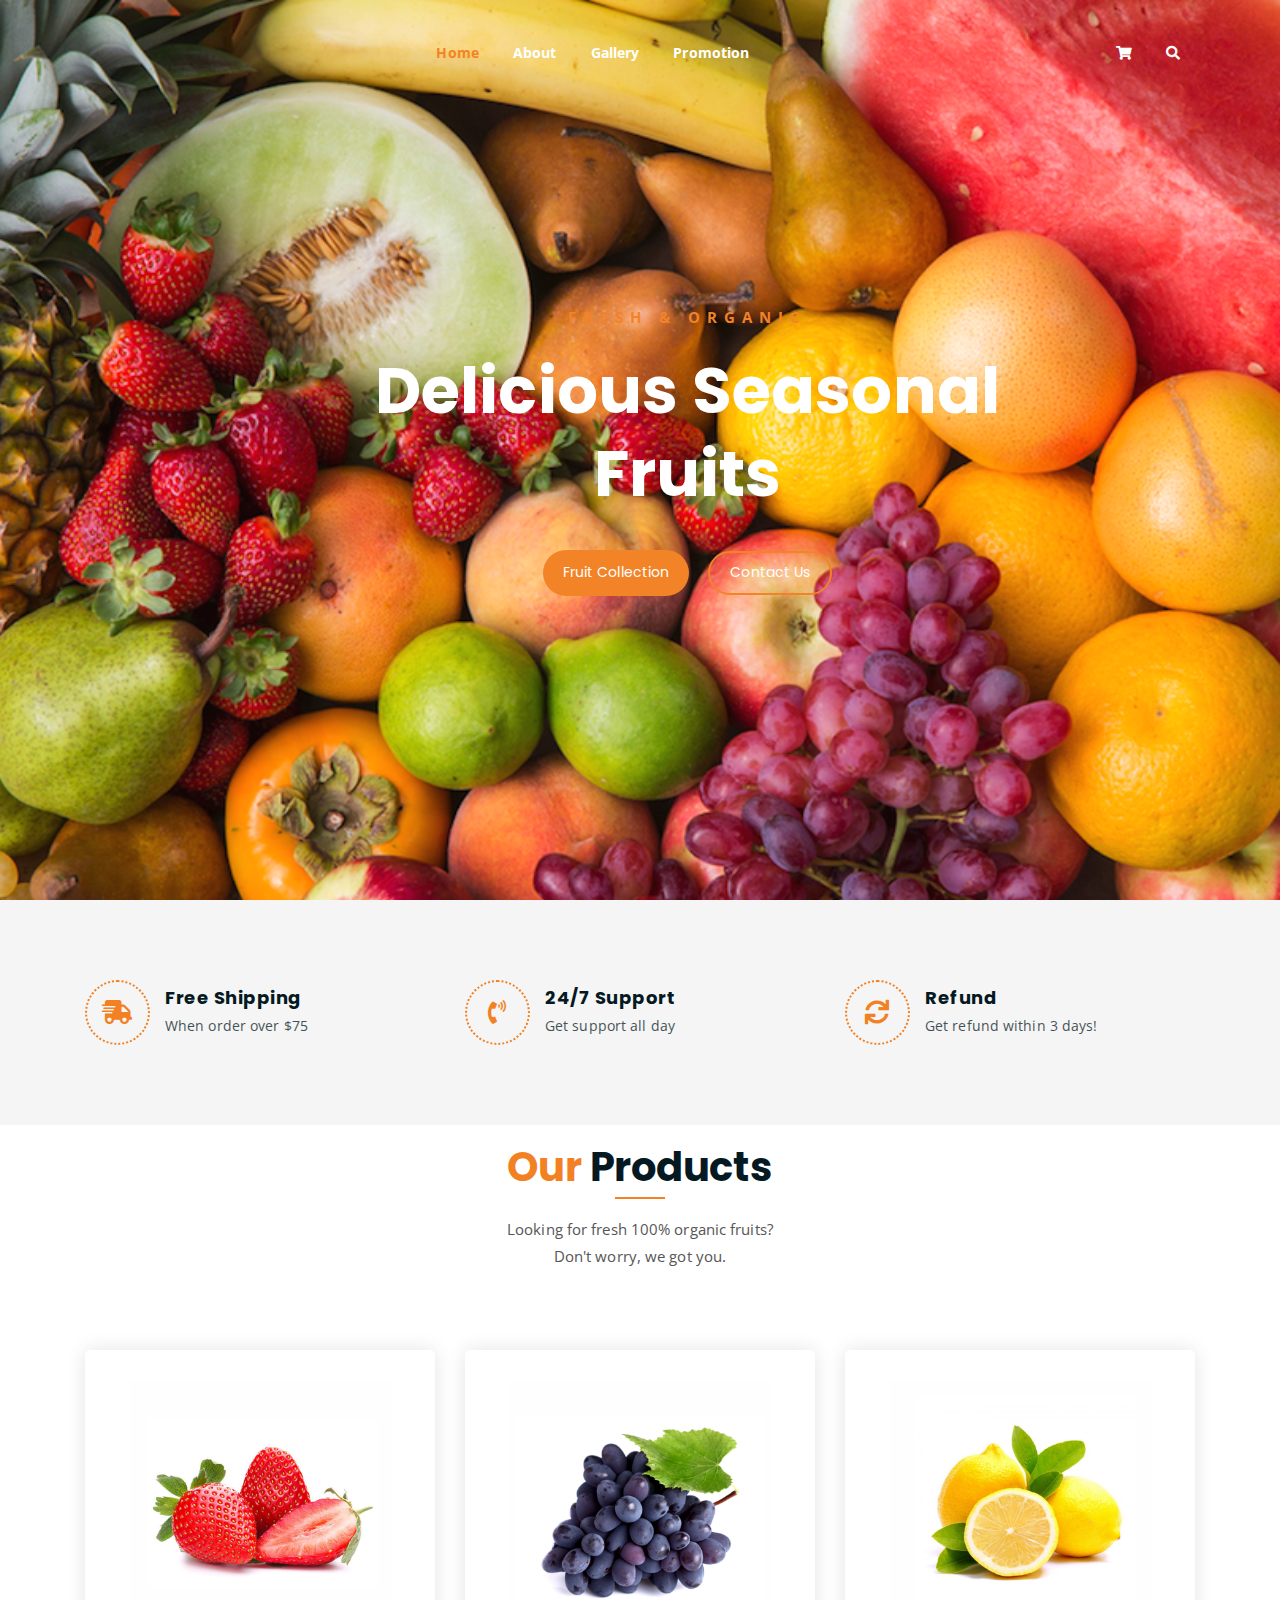
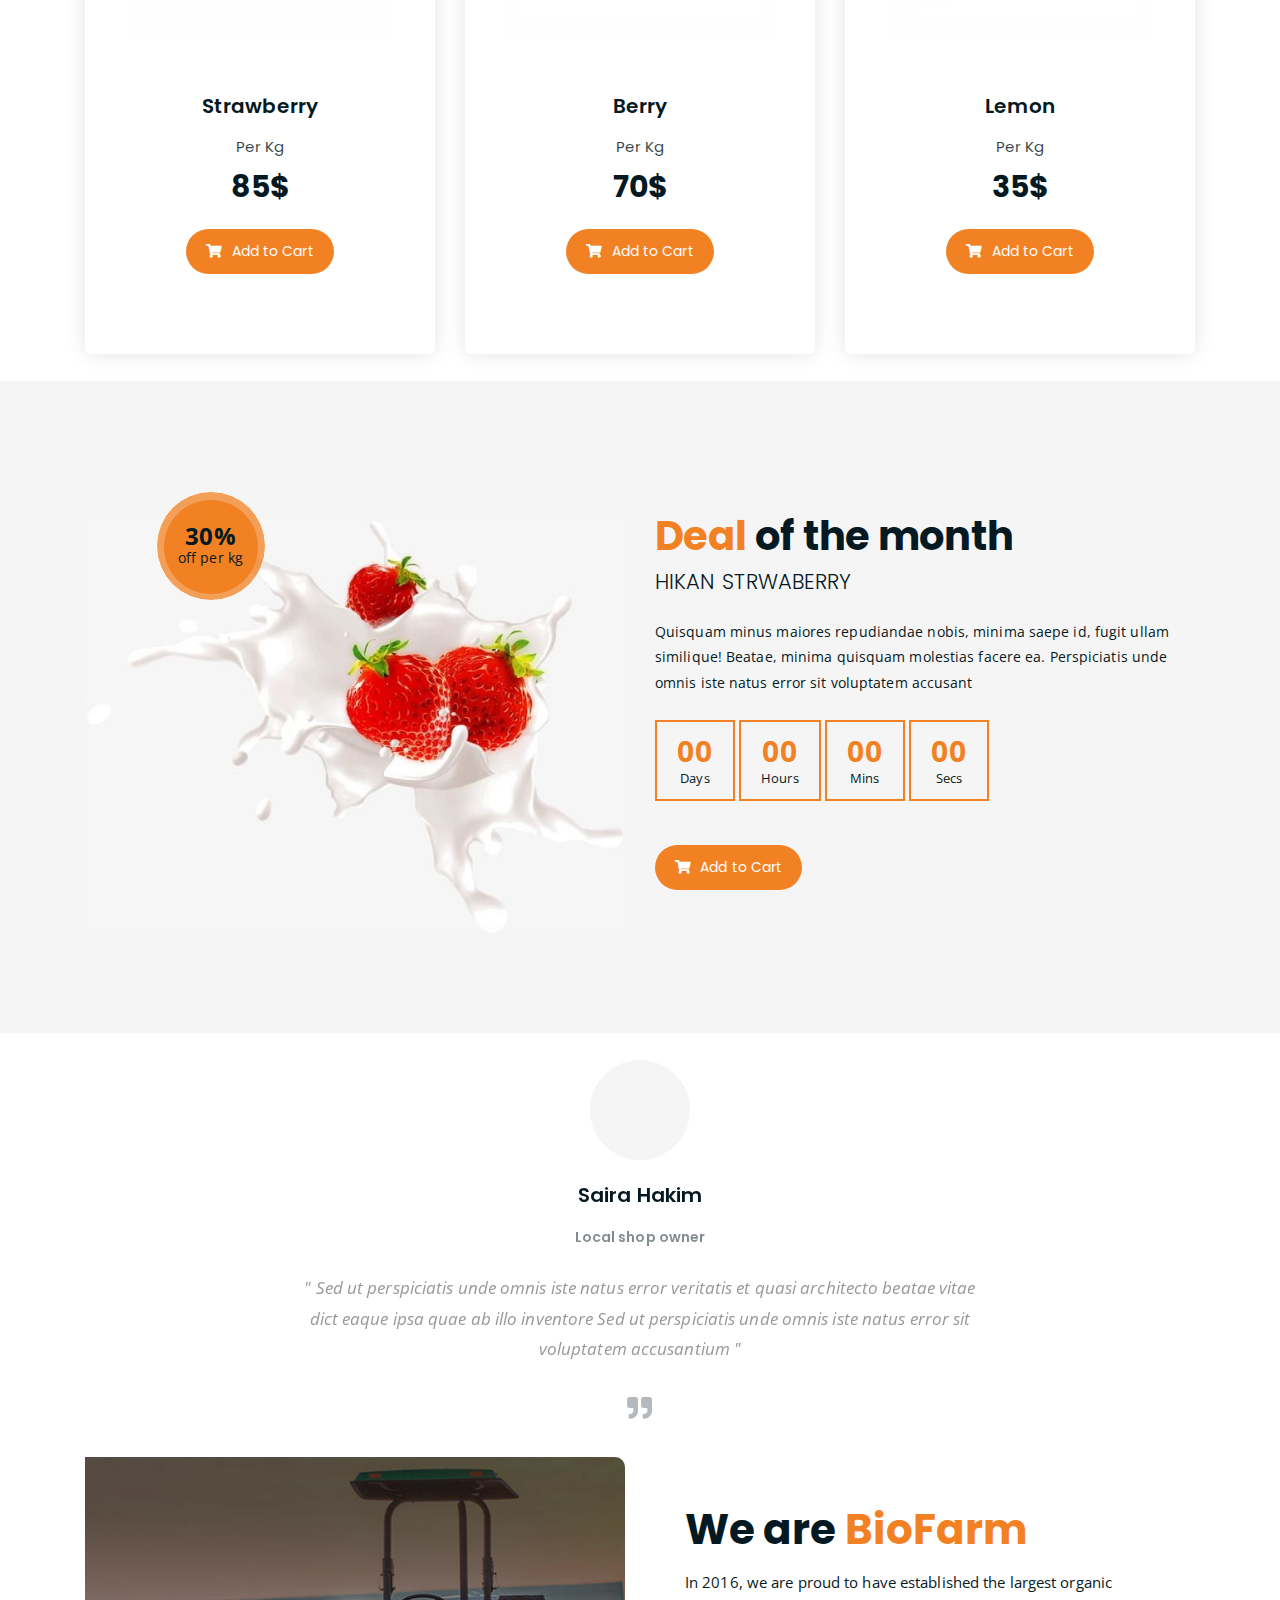
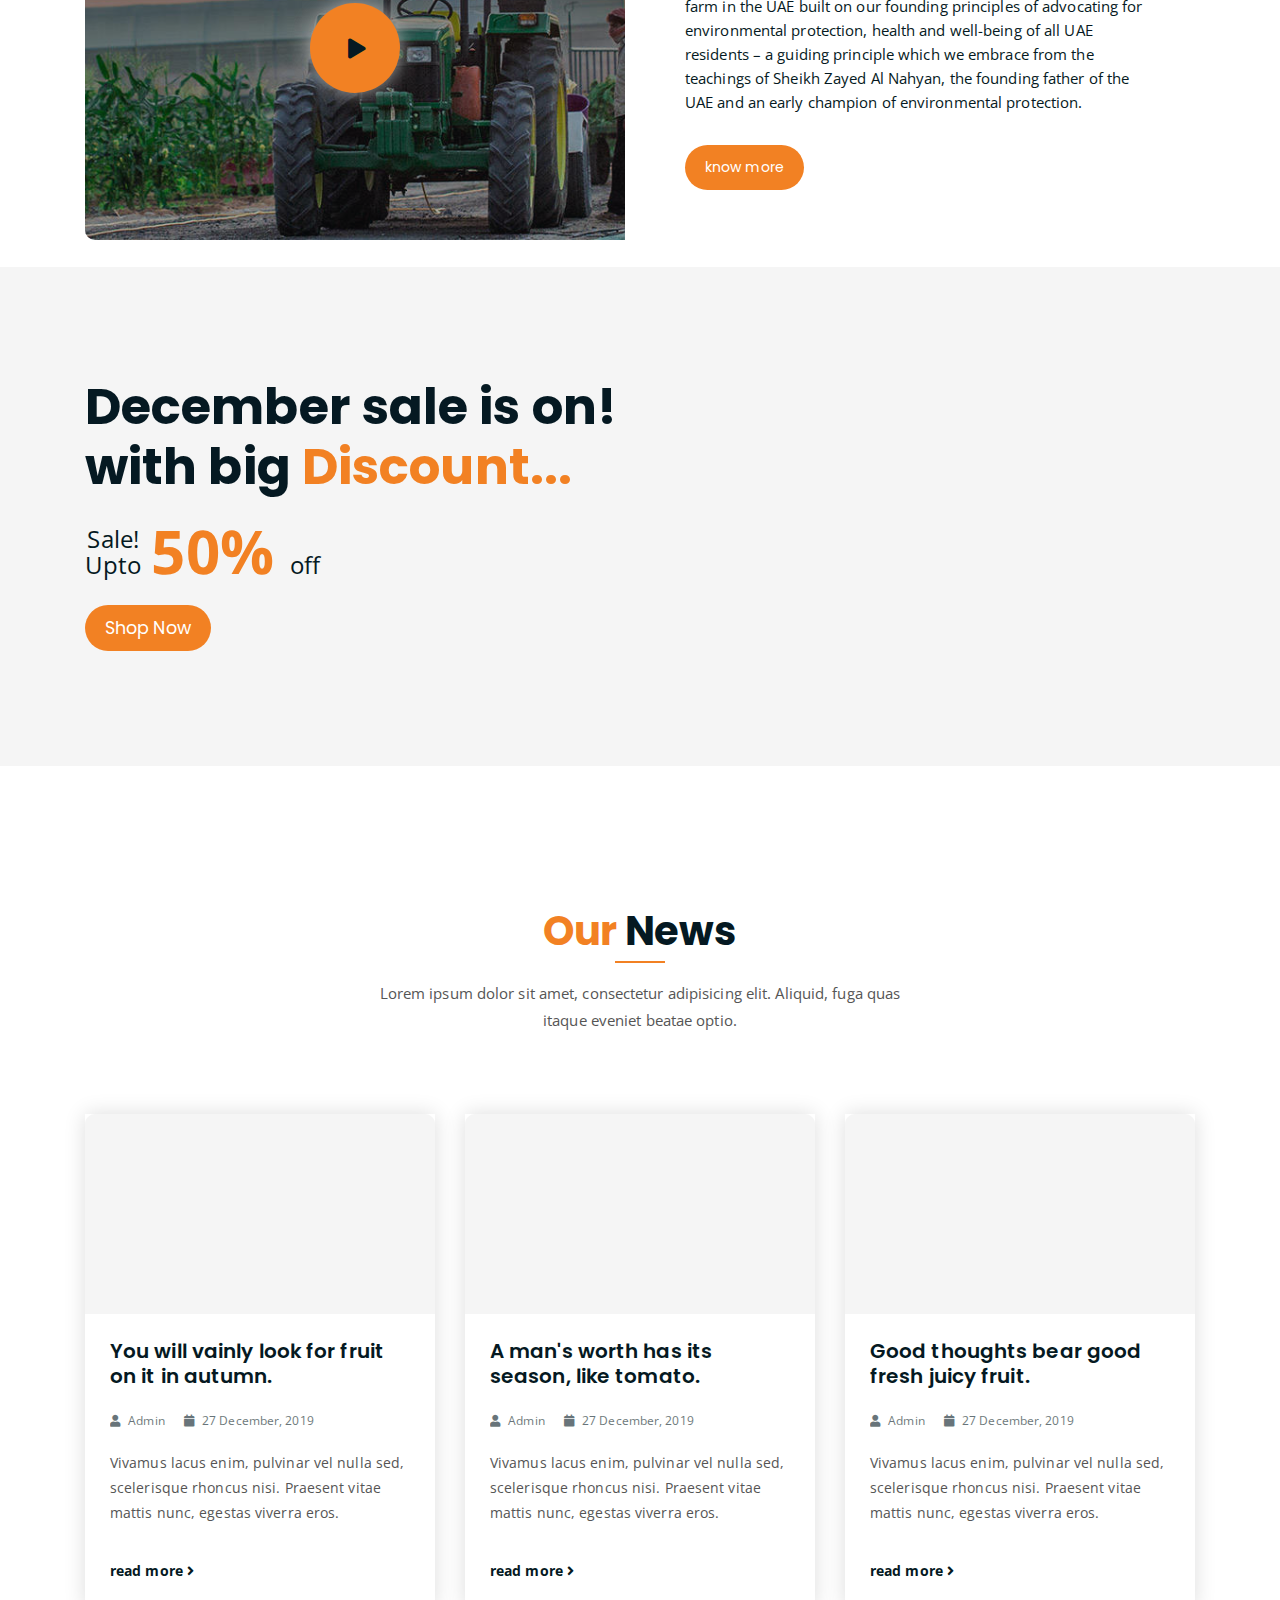
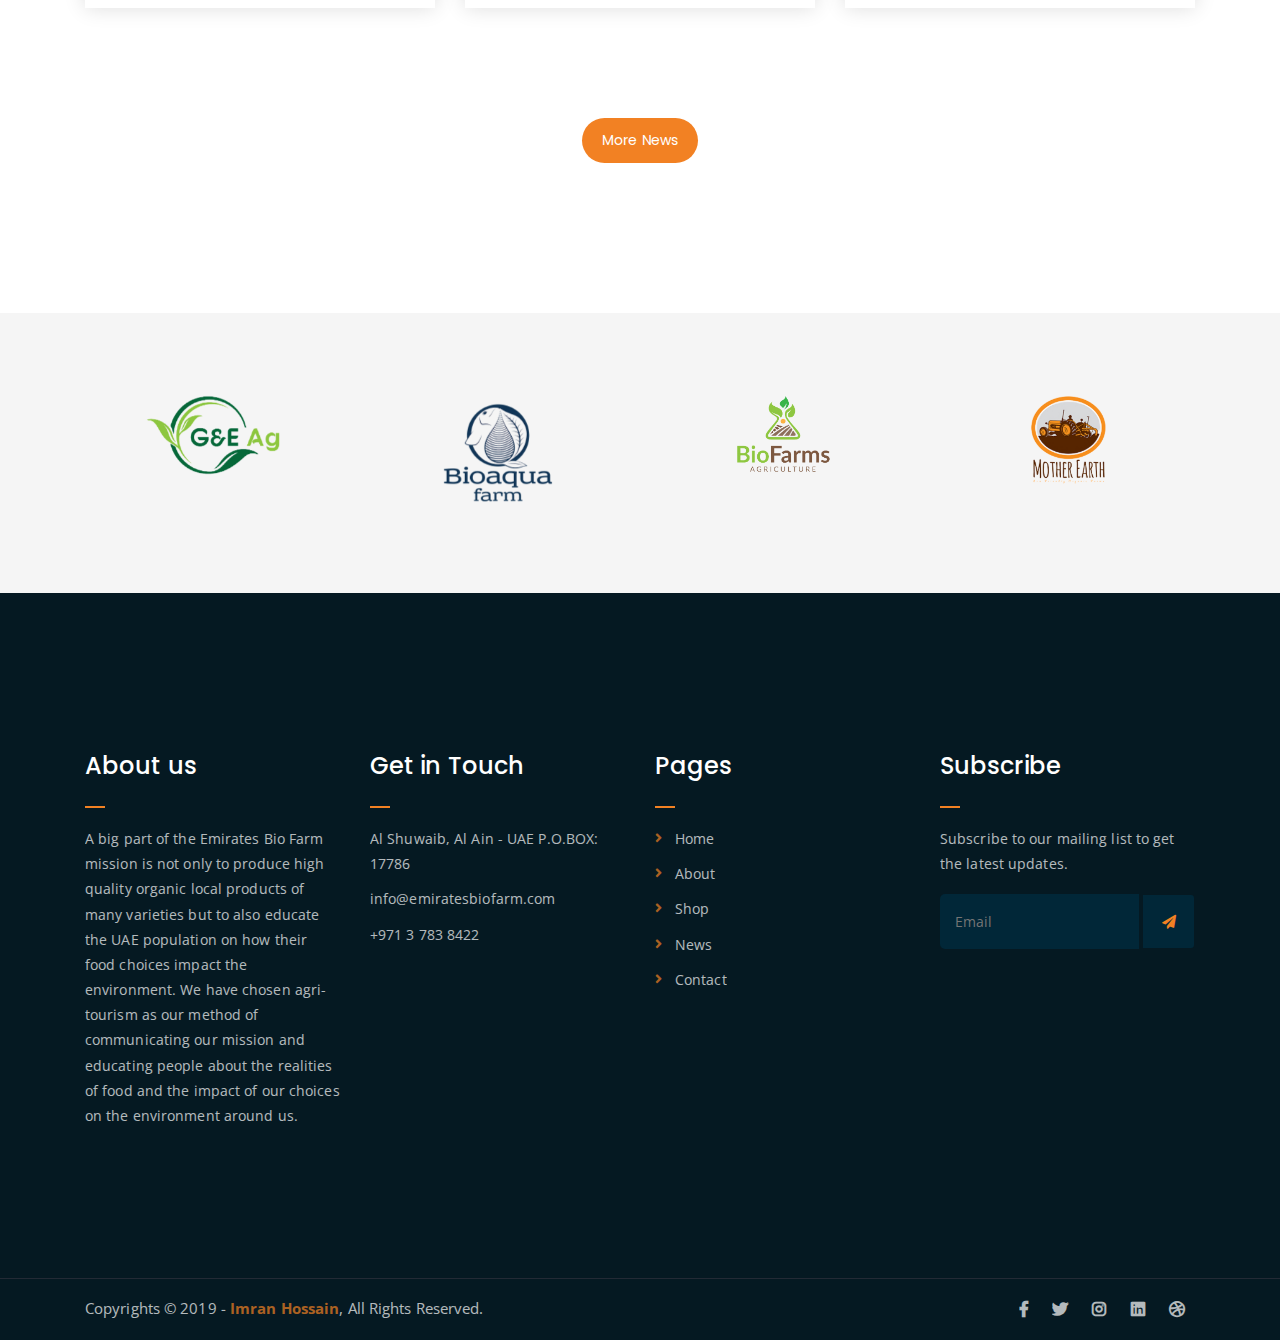
==== commit 5e681ca1: "Added home, gallery, promotion and about html files; not 100% finished" ====
--- a/HTML CSS/index.html
+++ b/HTML CSS/index.html
@@ -62,47 +62,20 @@
 						<!-- menu start -->
 						<nav class="main-menu">
 							<ul>
-								<li class="current-list-item"><a href="#">Home</a>
-									<!-- <ul class="sub-menu">
-										<li><a href="index.html">Static Home</a></li>
-										<li><a href="index_2.html">Slider Home</a></li>
-									</ul> -->
+								<li class="current-list-item"><a href=" index.html">Home</a>
+									<!-- <li><a href="index.html">Home</a></li> -->
 								</li>
 								<li><a href="about.html">About</a></li>
-								<!-- <li><a href="#">Pages</a>
-									<ul class="sub-menu">
-										<li><a href="404.html">404 page</a></li>
-										<li><a href="about.html">About</a></li>
-										<li><a href="cart.html">Cart</a></li>
-										<li><a href="checkout.html">Check Out</a></li>
-										<li><a href="contact.html">Contact</a></li>
-										<li><a href="news.html">News</a></li>
-										<li><a href="shop.html">Shop</a></li>
-									</ul>
-								</li> -->
-								<!-- <li><a href="news.html">News</a>
-									<ul class="sub-menu">
-										<li><a href="news.html">News</a></li>
-										<li><a href="single-news.html">Single News</a></li>
-									</ul>
-								</li> -->
-								<!-- <li><a href="contact.html">Contact</a></li>
-								<li><a href="shop.html">Shop</a>
-									<ul class="sub-menu">
-										<li><a href="shop.html">Shop</a></li>
-										<li><a href="checkout.html">Check Out</a></li>
-										<li><a href="single-product.html">Single Product</a></li>
-										<li><a href="cart.html">Cart</a></li>
-									</ul>
-								</li>
-								<li> -->
 								<li><a href="gallery.html">Gallery</a></li>
 								<li><a href="promotion.html">Promotion</a></li>
-								<div class="header-icons">
-									<!-- <a class="shopping-cart" href="cart.html"><i class="fas fa-shopping-cart"></i></a> -->
-									<a class="shopping-cart" href="#"><i class="fas fa-shopping-cart"></i></a>
-									<a class="mobile-hide search-bar-icon" href="#"><i class="fas fa-search"></i></a>
-								</div>
+								<li>
+									<div class="header-icons">
+										<!-- <a class="shopping-cart" href="cart.html"><i class="fas fa-shopping-cart"></i></a> -->
+										<a class="shopping-cart" href="#"><i class="fas fa-shopping-cart"></i></a>
+										<a class="mobile-hide search-bar-icon" href="#"><i
+												class="fas fa-search"></i></a>
+									</div>
+								</li>
 							</ul>
 						</nav>
 						<a class="mobile-show search-bar-icon" href="#"><i class="fas fa-search"></i></a>
@@ -274,15 +247,16 @@
 						voluptatem accusant</div>
 					<!--Countdown Timer-->
 					<div class="time-counter">
-						<div class="time-countdown clearfix" data-countdown="2020/2/01">
+						<!-- <div class="time-countdown clearfix" data-countdown="2024/2/01"> -->
+						<div class="time-countdown clearfix" data-countdown="2021/12/31">
 							<div class="counter-column">
-								<div class="inner"><span class="count">00</span>Days</div>
+								<div class="inner"><span class="count">60</span>Days</div>
 							</div>
 							<div class="counter-column">
 								<div class="inner"><span class="count">00</span>Hours</div>
 							</div>
 							<div class="counter-column">
-								<div class="inner"><span class="count">00</span>Mins</div>
+								<div class="inner"><span class="count">87</span>Mins</div>
 							</div>
 							<div class="counter-column">
 								<div class="inner"><span class="count">00</span>Secs</div>
@@ -369,8 +343,6 @@
 				</div>
 				<div class="col-lg-6 col-md-12">
 					<div class="abt-text">
-						<p class="top-sub">Since Year 1999</p>
-						<h2>We are <span class="orange-text">Fruitkha</span></h2>
 						<h2>We are <span class="orange-text">BioFarm</span></h2>
 						<p>In 2016, we are proud to have established the largest organic farm in the UAE
 							built on our founding principles of advocating for environmental protection, health
--- a/HTML CSS/assets/css/main.css
+++ b/HTML CSS/assets/css/main.css
@@ -1373,6 +1373,13 @@
 # Hero Styles
 
 ----------------------------------------------------------------------------- */
+.hero-bg-promotion{
+  background-image: url(../img/bg-promotion.jpg);
+  background-size:  cover;
+  background-position: center;
+  background-attachment: fixed;
+}
+
 .hero-bg-gallery{
   background-image: url(../img/bg.png);
   background-size:  cover;
@@ -2466,11 +2473,13 @@
 
 .single-product-item {
   margin-bottom: 30px;
+  /* padding-bottom : 30px; */
+  /* margin-bottom: auto; */
 }
 
 .product-image {
   padding: 30px;
-  padding-bottom: 0;
+  /* padding-bottom: 0; */
 }
 /* .product-image img {
   width: 90%;
@@ -2833,3 +2842,33 @@
   vertical-align: middle;
   width: 100%;
 }
+
+/* .table {
+	display: table;  
+	margin: 0 auto;
+} */
+
+.horizontal-products{
+  /* display:flex; */
+  list-style: none;
+  
+  display: table;
+  height: 680px;
+  display:flex;
+  /* flex-direction: column; */
+  align-items: center;
+  /* justify-content: center; */
+
+}
+#horizontal-products{
+  /* display:flex; */
+  list-style: none;
+  
+  display: table;
+  height: 680px;
+  display:flex;
+  /* flex-direction: column; */
+  align-items: center;
+  /* justify-content: center; */
+
+}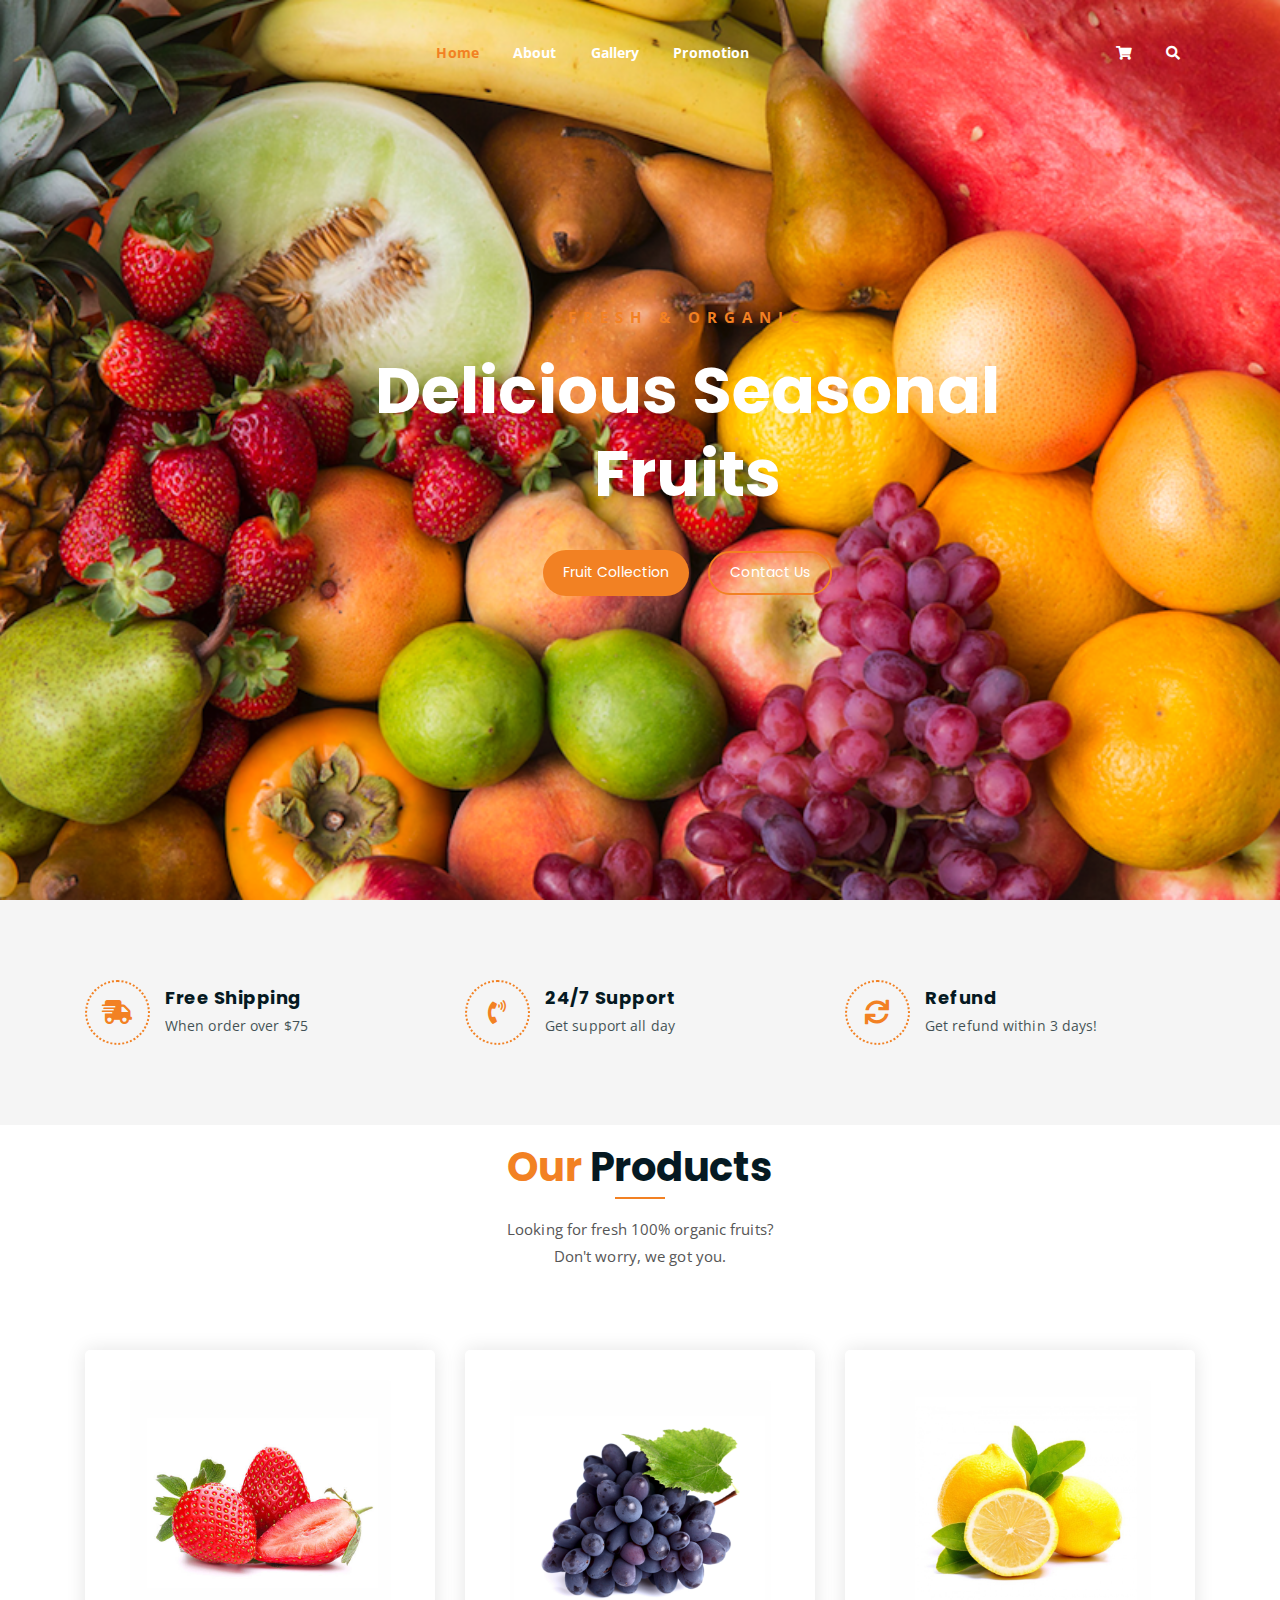
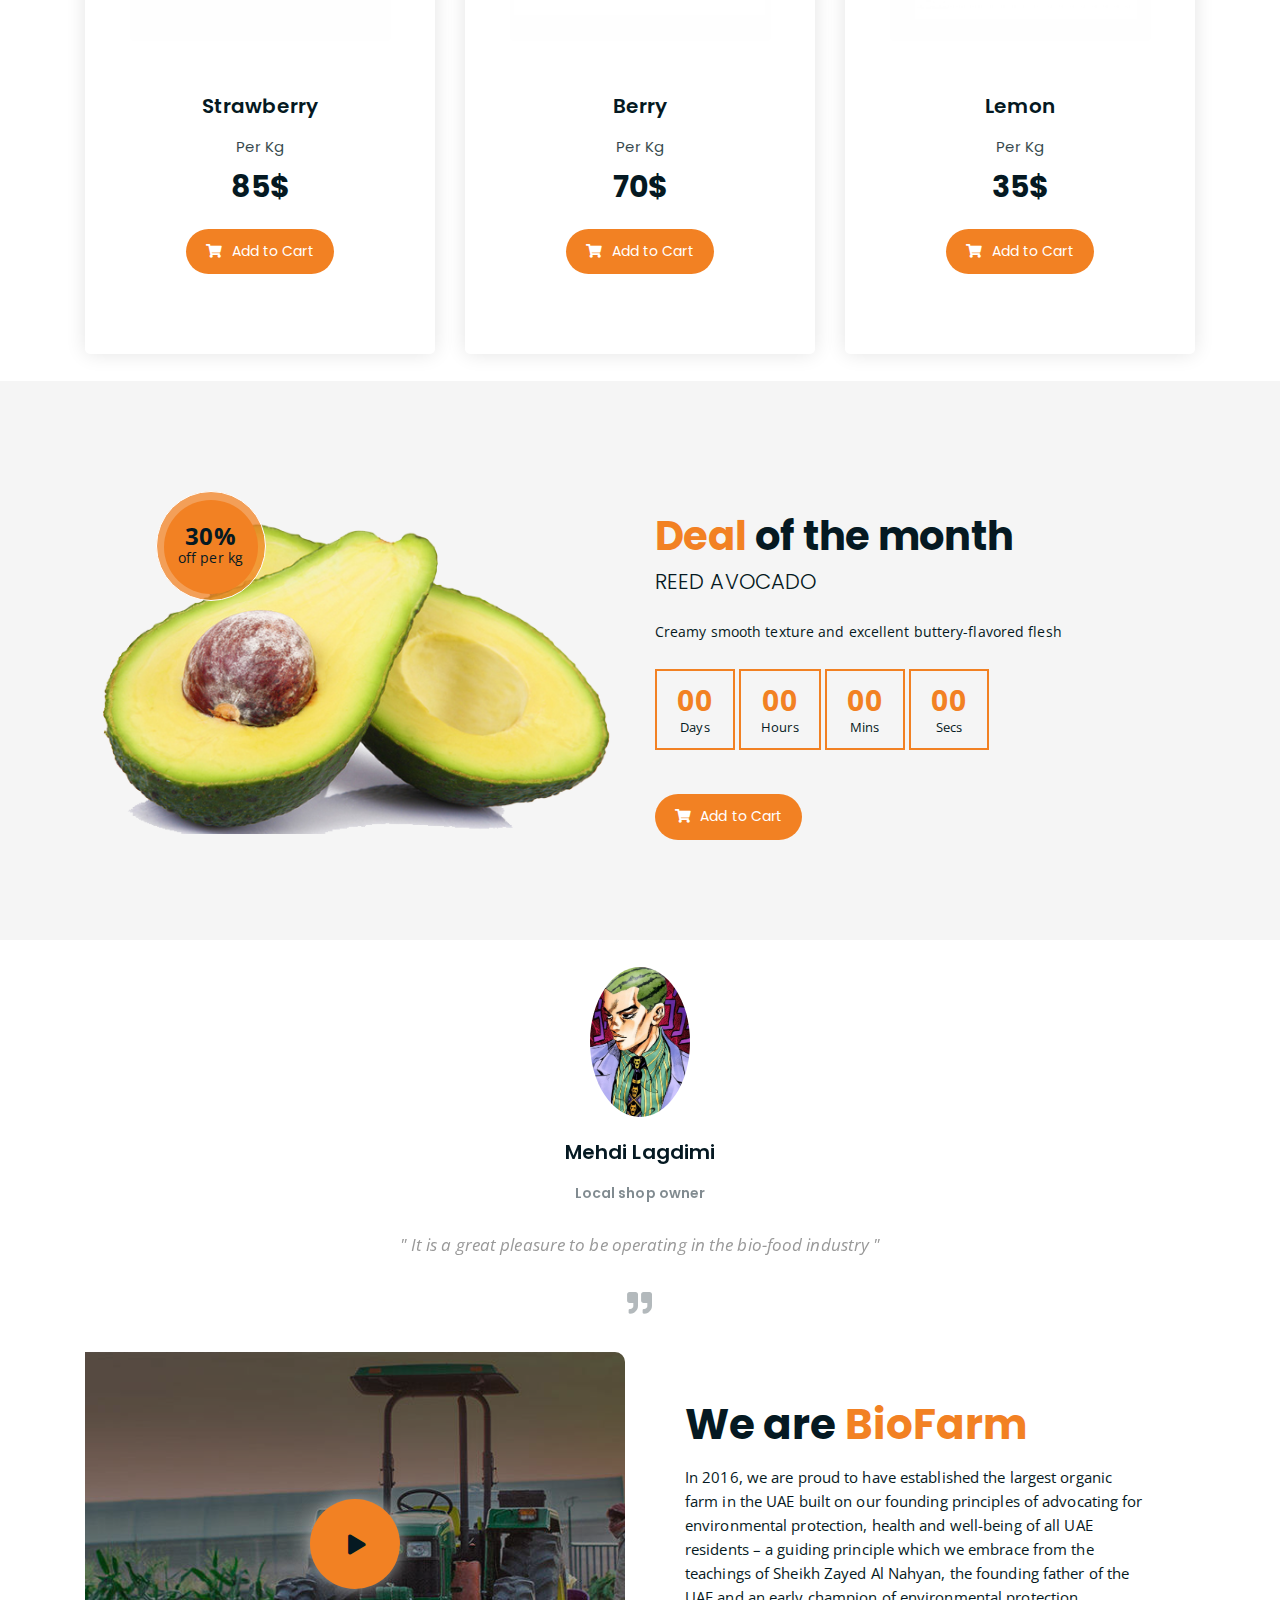
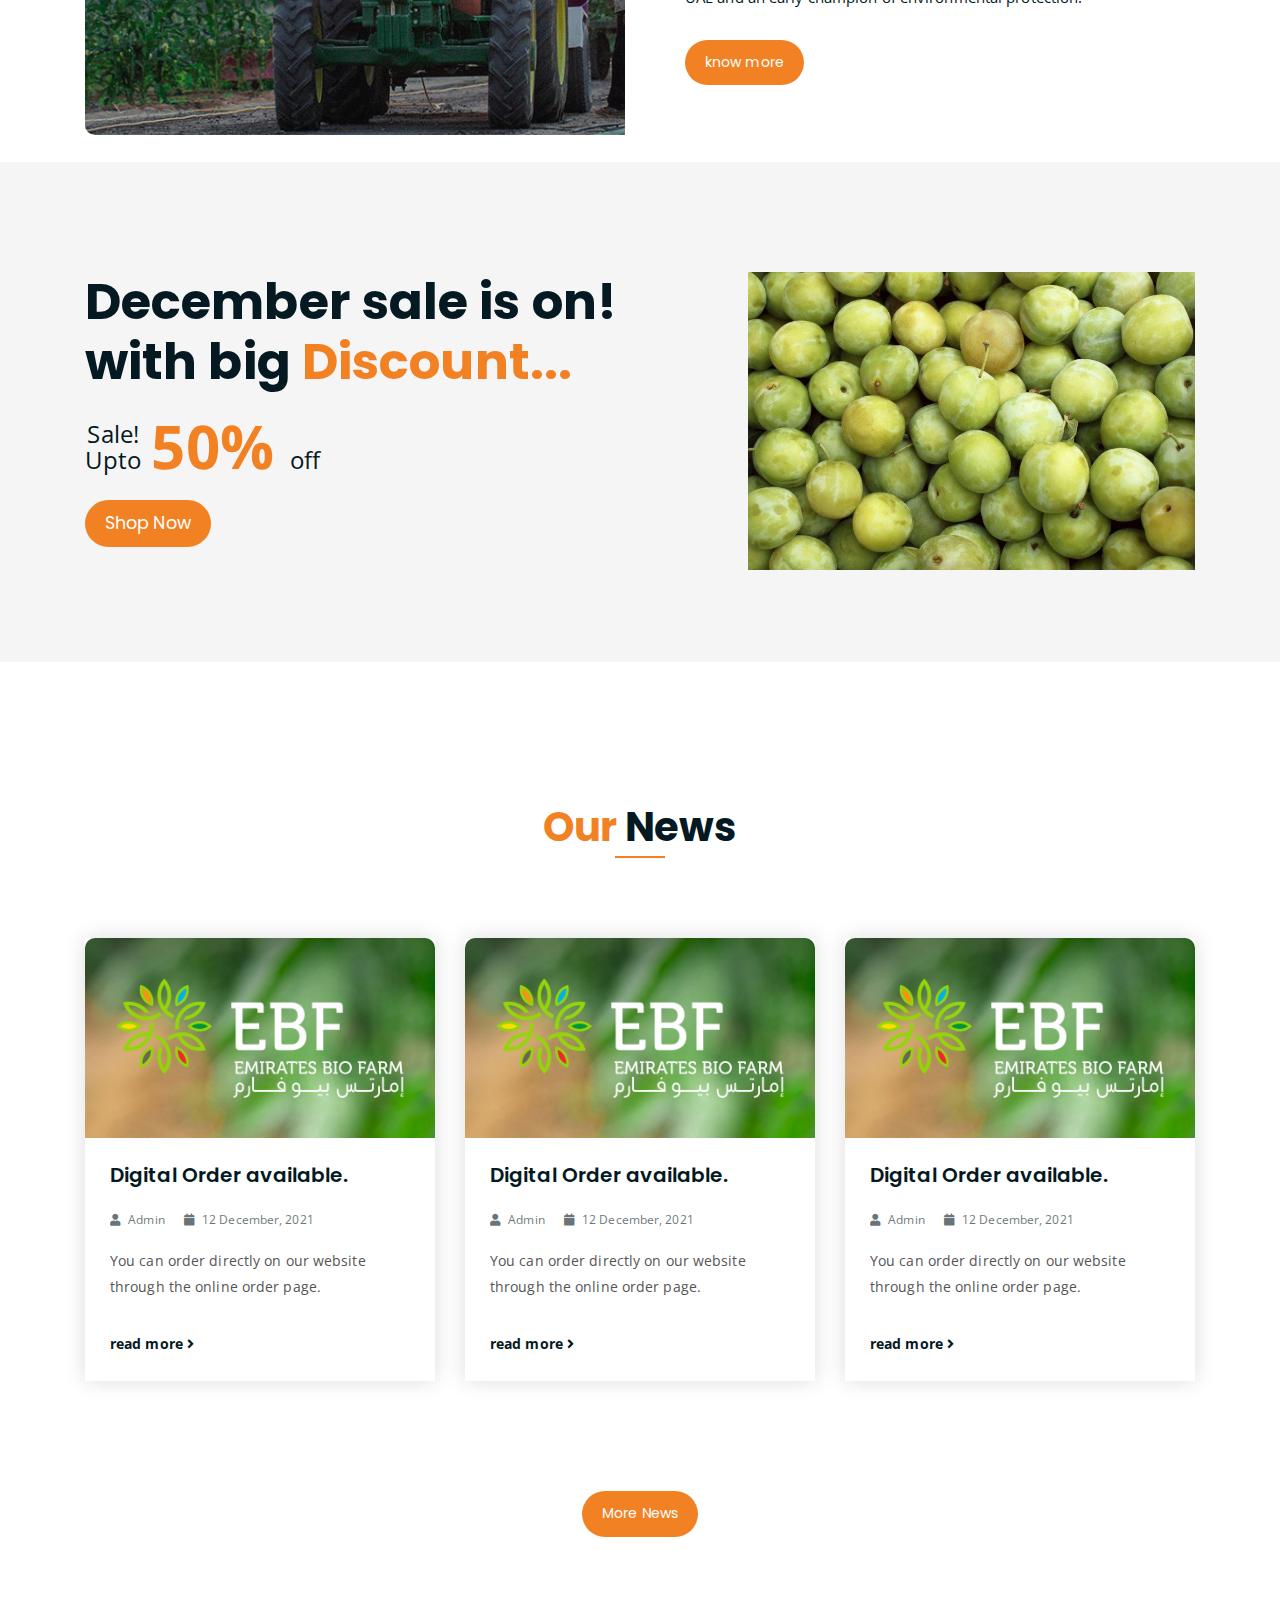
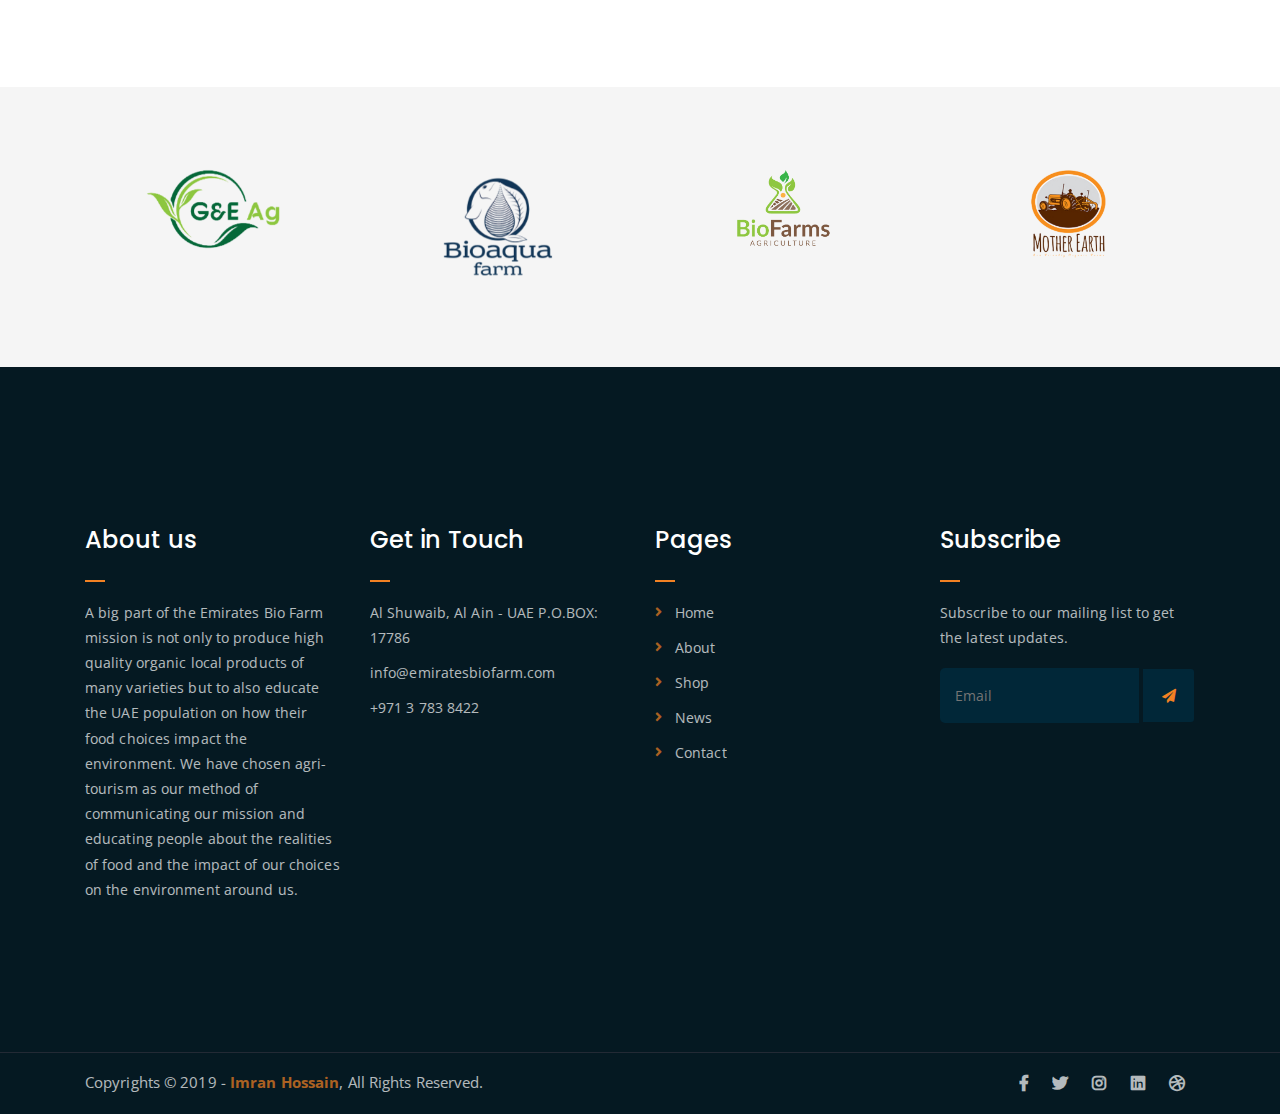
==== commit 5e351bdd: "HTML for home, about, gallery and promotion is modified, v0.8" ====
--- a/HTML CSS/index.html
+++ b/HTML CSS/index.html
@@ -221,7 +221,7 @@
 	</div>
 	<!-- end product section -->
 
-	<!-- cart banner section -->
+	<!-- cart banner section-->
 	<section class="cart-banner pt-100 pb-100">
 		<div class="container">
 			<div class="row clearfix">
@@ -235,16 +235,14 @@
 								</span>
 							</div>
 						</div>
-						<img src="assets/img/a.jpg" alt="">
+						<img src="assets/img/Avocado.png" alt="">
 					</div>
 				</div>
 				<!--Content Column-->
 				<div class="content-column col-lg-6">
 					<h3><span class="orange-text">Deal</span> of the month</h3>
-					<h4>Hikan Strwaberry</h4>
-					<div class="text">Quisquam minus maiores repudiandae nobis, minima saepe id, fugit ullam similique!
-						Beatae, minima quisquam molestias facere ea. Perspiciatis unde omnis iste natus error sit
-						voluptatem accusant</div>
+					<h4>REED AVOCADO</h4>
+					<div class="text">Creamy smooth texture and excellent buttery-flavored flesh</div>
 					<!--Countdown Timer-->
 					<div class="time-counter">
 						<!-- <div class="time-countdown clearfix" data-countdown="2024/2/01"> -->
@@ -278,14 +276,12 @@
 					<div class="testimonial-sliders">
 						<div class="single-testimonial-slider">
 							<div class="client-avater">
-								<img src="assets/img/avaters/avatar1.png" alt="">
+								<img src="assets/img/avaters/avatar1.jpg" alt="">
 							</div>
 							<div class="client-meta">
-								<h3>Saira Hakim <span>Local shop owner</span></h3>
+								<h3>Mehdi Lagdimi<span>Local shop owner</span></h3>
 								<p class="testimonial-body">
-									" Sed ut perspiciatis unde omnis iste natus error veritatis et quasi architecto
-									beatae vitae dict eaque ipsa quae ab illo inventore Sed ut perspiciatis unde omnis
-									iste natus error sit voluptatem accusantium "
+									" It is a great pleasure to be operating in the bio-food industry "
 								</p>
 								<div class="last-icon">
 									<i class="fas fa-quote-right"></i>
@@ -294,14 +290,12 @@
 						</div>
 						<div class="single-testimonial-slider">
 							<div class="client-avater">
-								<img src="assets/img/avaters/avatar2.png" alt="">
+								<img src="assets/img/avaters/avatar2.jpg" alt="">
 							</div>
 							<div class="client-meta">
-								<h3>David Niph <span>Local shop owner</span></h3>
+								<h3> Mehdi Lagdimi 2 <span>Local shop owner</span></h3>
 								<p class="testimonial-body">
-									" Sed ut perspiciatis unde omnis iste natus error veritatis et quasi architecto
-									beatae vitae dict eaque ipsa quae ab illo inventore Sed ut perspiciatis unde omnis
-									iste natus error sit voluptatem accusantium "
+									"It is a great pleasure to be operating in the bio-food industry"
 								</p>
 								<div class="last-icon">
 									<i class="fas fa-quote-right"></i>
@@ -310,14 +304,12 @@
 						</div>
 						<div class="single-testimonial-slider">
 							<div class="client-avater">
-								<img src="assets/img/avaters/avatar3.png" alt="">
+								<img src="assets/img/avaters/avatar3.jpg" alt="">
 							</div>
 							<div class="client-meta">
-								<h3>Jacob Sikim <span>Local shop owner</span></h3>
+								<h3>Mehdi LAGDIMI <span>Local shop owner</span></h3>
 								<p class="testimonial-body">
-									" Sed ut perspiciatis unde omnis iste natus error veritatis et quasi architecto
-									beatae vitae dict eaque ipsa quae ab illo inventore Sed ut perspiciatis unde omnis
-									iste natus error sit voluptatem accusantium "
+									" It is a great pleasure to be operating in the bio-food industry"
 								</p>
 								<div class="last-icon">
 									<i class="fas fa-quote-right"></i>
@@ -362,6 +354,9 @@
 	<!-- shop banner -->
 	<section class="shop-banner">
 		<div class="container">
+			<div class="sale-50">
+				<img src=" assets/img/greengage.jpg">
+			</div>
 			<h3>December sale is on! <br> with big <span class="orange-text">Discount...</span></h3>
 			<div class="sale-percent"><span>Sale! <br> Upto</span>50% <span>off</span></div>
 			<a href="shop.html" class="cart-btn btn-lg">Shop Now</a>
@@ -377,8 +372,6 @@
 				<div class="col-lg-8 offset-lg-2 text-center">
 					<div class="section-title">
 						<h3><span class="orange-text">Our</span> News</h3>
-						<p>Lorem ipsum dolor sit amet, consectetur adipisicing elit. Aliquid, fuga quas itaque eveniet
-							beatae optio.</p>
 					</div>
 				</div>
 			</div>
@@ -390,13 +383,12 @@
 							<div class="latest-news-bg news-bg-1"></div>
 						</a>
 						<div class="news-text-box">
-							<h3><a href="single-news.html">You will vainly look for fruit on it in autumn.</a></h3>
+							<h3><a href="single-news.html">Digital Order available.</a></h3>
 							<p class="blog-meta">
 								<span class="author"><i class="fas fa-user"></i> Admin</span>
-								<span class="date"><i class="fas fa-calendar"></i> 27 December, 2019</span>
+								<span class="date"><i class="fas fa-calendar"></i> 12 December, 2021</span>
 							</p>
-							<p class="excerpt">Vivamus lacus enim, pulvinar vel nulla sed, scelerisque rhoncus nisi.
-								Praesent vitae mattis nunc, egestas viverra eros.</p>
+							<p class="excerpt">You can order directly on our website through the online order page.</p>
 							<a href="single-news.html" class="read-more-btn">read more <i
 									class="fas fa-angle-right"></i></a>
 						</div>
@@ -405,16 +397,15 @@
 				<div class="col-lg-4 col-md-6">
 					<div class="single-latest-news">
 						<a href="single-news.html">
-							<div class="latest-news-bg news-bg-2"></div>
+							<div class="latest-news-bg news-bg-1"></div>
 						</a>
 						<div class="news-text-box">
-							<h3><a href="single-news.html">A man's worth has its season, like tomato.</a></h3>
+							<h3><a href="single-news.html">Digital Order available.</a></h3>
 							<p class="blog-meta">
 								<span class="author"><i class="fas fa-user"></i> Admin</span>
-								<span class="date"><i class="fas fa-calendar"></i> 27 December, 2019</span>
+								<span class="date"><i class="fas fa-calendar"></i> 12 December, 2021</span>
 							</p>
-							<p class="excerpt">Vivamus lacus enim, pulvinar vel nulla sed, scelerisque rhoncus nisi.
-								Praesent vitae mattis nunc, egestas viverra eros.</p>
+							<p class="excerpt">You can order directly on our website through the online order page.</p>
 							<a href="single-news.html" class="read-more-btn">read more <i
 									class="fas fa-angle-right"></i></a>
 						</div>
@@ -423,16 +414,15 @@
 				<div class="col-lg-4 col-md-6 offset-md-3 offset-lg-0">
 					<div class="single-latest-news">
 						<a href="single-news.html">
-							<div class="latest-news-bg news-bg-3"></div>
+							<div class="latest-news-bg news-bg-1"></div>
 						</a>
 						<div class="news-text-box">
-							<h3><a href="single-news.html">Good thoughts bear good fresh juicy fruit.</a></h3>
+							<h3><a href="single-news.html">Digital Order available.</a></h3>
 							<p class="blog-meta">
 								<span class="author"><i class="fas fa-user"></i> Admin</span>
-								<span class="date"><i class="fas fa-calendar"></i> 27 December, 2019</span>
+								<span class="date"><i class="fas fa-calendar"></i> 12 December, 2021</span>
 							</p>
-							<p class="excerpt">Vivamus lacus enim, pulvinar vel nulla sed, scelerisque rhoncus nisi.
-								Praesent vitae mattis nunc, egestas viverra eros.</p>
+							<p class="excerpt">You can order directly on our website through the online order page.</p>
 							<a href="single-news.html" class="read-more-btn">read more <i
 									class="fas fa-angle-right"></i></a>
 						</div>
--- a/HTML CSS/assets/css/main.css
+++ b/HTML CSS/assets/css/main.css
@@ -483,7 +483,7 @@
 }
 
 .breadcrumb-bg {
-  background-image: url(../img/breadcrumb-bg.jpg);
+  background-image: url(../img/bg.png);
 }
 
 .breadcrumb-text p {
@@ -520,7 +520,8 @@
   content: "";
   background-color: #07212e;
   z-index: -1;
-  opacity: 0.8;
+  /* opacity: 0.8; */
+  opacity : 0.0;
 }
 
 /* -----------------------------------------------------------------------------
@@ -1648,27 +1649,27 @@
 
 ----------------------------------------------------------------------------- */
 .news-bg-1 {
-  background-image: url(../img/latest-news/news-bg-1.jpg);
+  background-image: url(../img/latest-news/news-bg-1.png);
 }
 
 .news-bg-2 {
-  background-image: url(../img/latest-news/news-bg-2.jpg);
+  background-image: url(../img/latest-news/news-bg-2.png);
 }
 
 .news-bg-3 {
-  background-image: url(../img/latest-news/news-bg-3.jpg);
+  background-image: url(../img/latest-news/news-bg-3.png);
 }
 
 .news-bg-4 {
-  background-image: url(../img/latest-news/news-bg-4.jpg);
+  background-image: url(../img/latest-news/news-bg-4.png);
 }
 
 .news-bg-5 {
-  background-image: url(../img/latest-news/news-bg-5.jpg);
+  background-image: url(../img/latest-news/news-bg-5.png);
 }
 
 .news-bg-6 {
-  background-image: url(../img/latest-news/news-bg-6.jpg);
+  background-image: url(../img/latest-news/news-bg-6.png);
 }
 
 .latest-news-bg {
@@ -2209,12 +2210,12 @@
   /* margin-top : 40px; */
   float: right;
   /* /* height : 450px; * */
-  height : 100%;
+  height : 450px;
   width : 447px;
   margin-bottom : 10px;
-  position : relative;
-  /* top : 1px;
-  bottom : 2px; */
+  position : abs;
+  /* /* top : 1px;* */
+  bottom : 2px; 
 
 }
 /* -----------------------------------------------------------------------------
@@ -2228,15 +2229,20 @@
 }
 
 .feature-bg:after {
-  background-image: url(../img/feature-bg.jpg);
+  background-image: url(../img/LOGO.png);
+  /* position: relative; */
   position: absolute;
+  /* float : right; */
   right: 0;
   top: 0;
-  width: 40%;
-  height: 100%;
+  /* width: 40%;
+  height: 100%; */
+  width: 100%;
+  height: auto;
   content: "";
   background-size: cover;
   background-position: center;
+  /* float : right; */
   border-top-left-radius: 5px;
   -webkit-box-shadow: 0 0 20px #cacaca;
   box-shadow: 0 0 20px #cacaca;
@@ -2871,4 +2877,14 @@
   align-items: center;
   /* justify-content: center; */
 
+}
+
+.LOGO-featured{
+display : flex;
+display : inline;
+  height : 873px;
+  width : 320px;
+  background-size : cover;
+  float : right;
+
 }